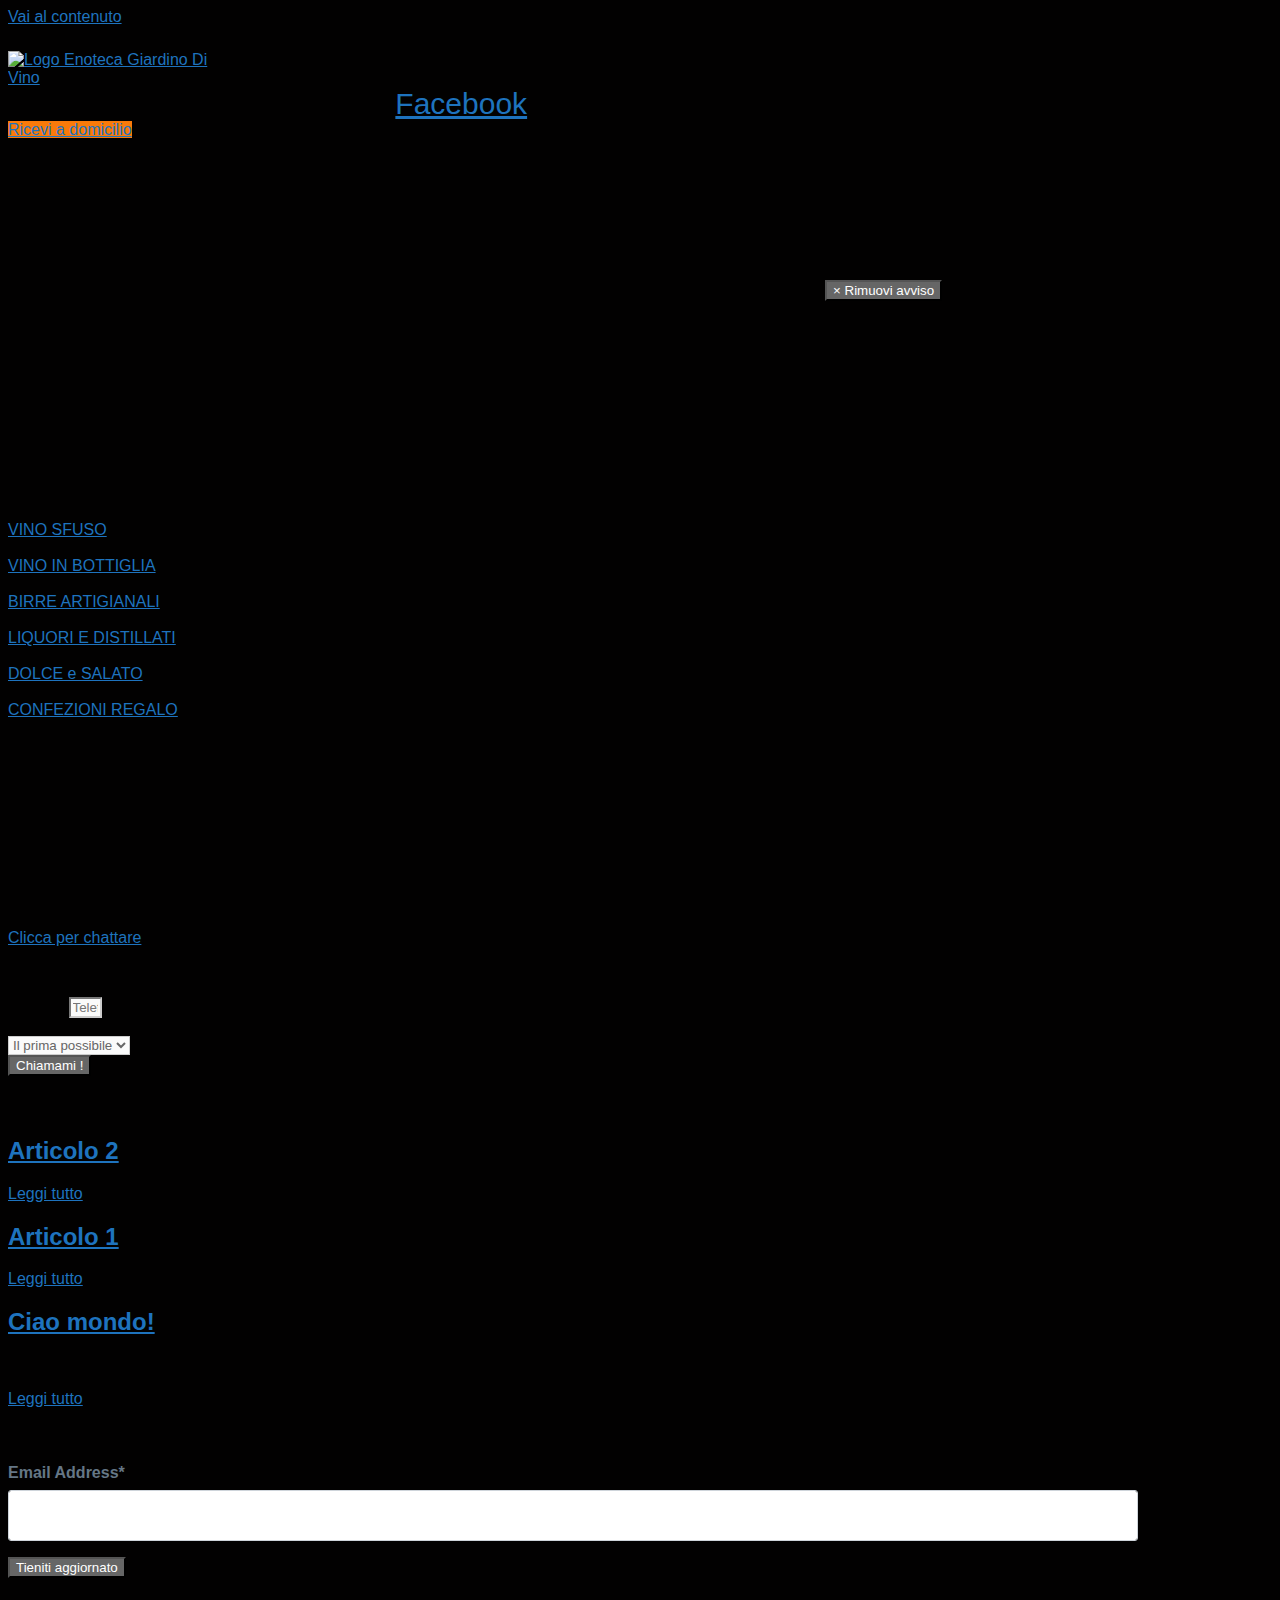
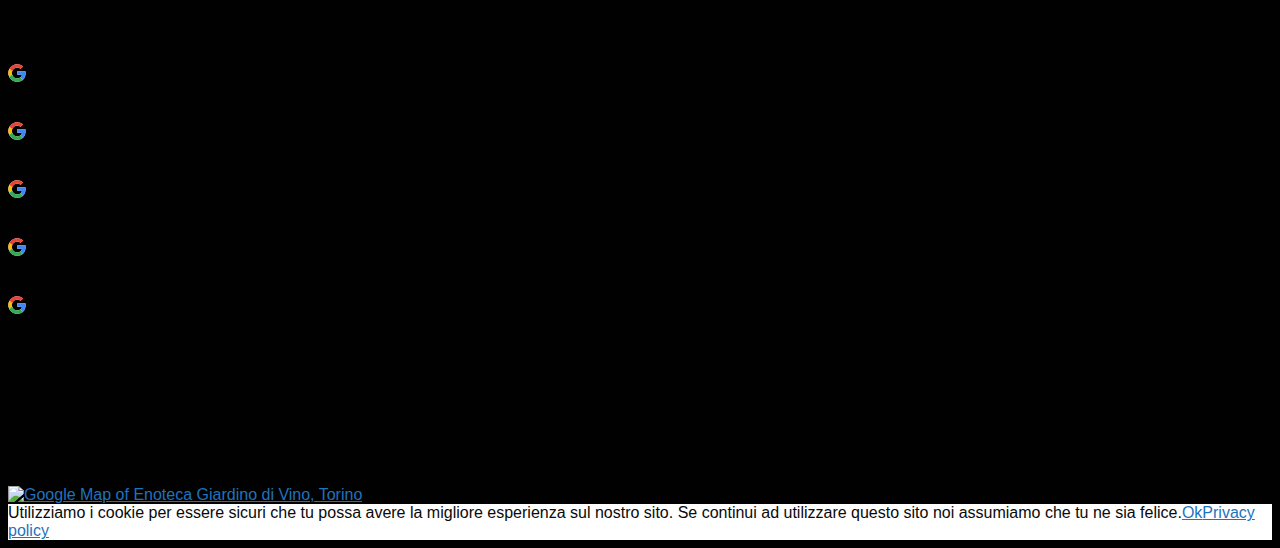
==== index.html @ 038f494e "enoteca_test" ====
<!DOCTYPE html>
<html lang="it-IT"><head><meta charset="UTF-8"><title>Enoteca Giardino di Vino – Un nuovo sito targato WordPress</title><link rel="preload" as="font" href="/wp-content/plugins/elementor/assets/lib/font-awesome/webfonts/fa-solid-900.woff2" data-wpacu-preload-font="1" crossorigin><link rel="preload" as="font" href="/wp-content/plugins/elementor/assets/lib/font-awesome/webfonts/fa-brands-400.woff2" data-wpacu-preload-font="1" crossorigin><link rel="preload" as="font" href="/wp-content/plugins/cookie-notice/css/front.min.css?ver=5.4" data-wpacu-preload-font="1" crossorigin><style type="text/css" data-wpacu-inline-css-file="1">
/*! /wp-content/plugins/mailbluster4wp/public/css/mailbluster4wp-public.css */.mb4wp-row{display:flex;flex-wrap:wrap}.mb4wp-form-group{margin-bottom:16px}.mb4wp-label{font-size:16px;color:#657786;font-family:inherit;font-weight:600;margin-bottom:8px;display:flex}input[type="text"].mb4wp-form-control,input[type="email"].mb4wp-form-control,.mb4wp-form-control{display:block;width:100%;font-weight:400;color:#495057;padding:14px;background-clip:padding-box;border:1px solid #ced4da;font-size:14px;line-height:1.5;box-shadow:none;border-radius:3px;background-color:#fff;transition:all .2s ease-in-out}input[type="text"].mb4wp-form-control:focus,input[type="email"].mb4wp-form-control:focus{outline:unset}.mb4wp-form-control:not(select){height:auto}input.mb4wp-subscribe{padding:10px 30px!important}.alert-success{color:#155724;background-color:#d4edda;border-color:#c3e6cb}.alert{position:relative;padding:25px 50px;margin-bottom:16px;border:1px solid transparent;border-radius:4px}.alert-warning{color:#856404;background-color:#fff3cd;border-color:#ffeeba}.alert-danger{color:#721c24;background-color:#f8d7da;border-color:#f5c6cb}
</style><link rel="stylesheet" id="eael-front-end-css" href="http://OFFLINEZIP.wpsho/wp-content/uploads/essential-addons-elementor/2c64c1058af09ac470f620a29a1e5918.min.css" type="text/css" media="all"><link rel="stylesheet" id="generate-style-css" href="http://OFFLINEZIP.wpsho/wp-content/themes/generatepress/css/all.min.css" type="text/css" media="all"><style id="generate-style-inline-css" type="text/css">.site-header{display:none}#site-navigation,.navigation-clone,#mobile-header{display:none!important}.generate-page-header,.page-header-image,.page-header-image-single{display:none}.entry-header{display:none}.page-content,.entry-content,.entry-summary{margin-top:0}body{background-color:#efefef;color:#3a3a3a}a,a:visited{color:#1e73be}a:hover,a:focus,a:active{color:#000}body .grid-container{max-width:1100px}.wp-block-group__inner-container{max-width:1100px;margin-left:auto;margin-right:auto}.site-header .header-image{width:30px}body,button,input,select,textarea{font-family:"Open Sans",sans-serif}.entry-content>[class*="wp-block-"]:not(:last-child){margin-bottom:1.5em}.main-navigation .main-nav ul ul li a{font-size:14px}@media (max-width:768px){.main-title{font-size:30px}h1{font-size:30px}h2{font-size:25px}}.top-bar{background-color:#636363;color:#fff}.top-bar a,.top-bar a:visited{color:#fff}.top-bar a:hover{color:#303030}.site-header{background-color:#fff;color:#3a3a3a}.site-header a,.site-header a:visited{color:#3a3a3a}.main-title a,.main-title a:hover,.main-title a:visited{color:#222}.site-description{color:#757575}.main-navigation,.main-navigation ul ul{background-color:#222}.main-navigation .main-nav ul li a,.menu-toggle{color:#fff}.main-navigation .main-nav ul li:hover>a,.main-navigation .main-nav ul li:focus>a,.main-navigation .main-nav ul li.sfHover>a{color:#fff;background-color:#3f3f3f}button.menu-toggle:hover,button.menu-toggle:focus,.main-navigation .mobile-bar-items a,.main-navigation .mobile-bar-items a:hover,.main-navigation .mobile-bar-items a:focus{color:#fff}.main-navigation .main-nav ul li[class*="current-menu-"]>a{color:#fff;background-color:#3f3f3f}.main-navigation .main-nav ul li[class*="current-menu-"]>a:hover,.main-navigation .main-nav ul li[class*="current-menu-"].sfHover>a{color:#fff;background-color:#3f3f3f}.navigation-search input[type="search"],.navigation-search input[type="search"]:active,.navigation-search input[type="search"]:focus,.main-navigation .main-nav ul li.search-item.active>a{color:#fff;background-color:#3f3f3f}.main-navigation ul ul{background-color:#3f3f3f}.main-navigation .main-nav ul ul li a{color:#fff}.main-navigation .main-nav ul ul li:hover>a,.main-navigation .main-nav ul ul li:focus>a,.main-navigation .main-nav ul ul li.sfHover>a{color:#fff;background-color:#4f4f4f}.main-navigation .main-nav ul ul li[class*="current-menu-"]>a{color:#fff;background-color:#4f4f4f}.main-navigation .main-nav ul ul li[class*="current-menu-"]>a:hover,.main-navigation .main-nav ul ul li[class*="current-menu-"].sfHover>a{color:#fff;background-color:#4f4f4f}.separate-containers .inside-article,.separate-containers .comments-area,.separate-containers .page-header,.one-container .container,.separate-containers .paging-navigation,.inside-page-header{background-color:#fff}.entry-meta{color:#595959}.entry-meta a,.entry-meta a:visited{color:#595959}.entry-meta a:hover{color:#1e73be}.sidebar .widget{background-color:#fff}.sidebar .widget .widget-title{color:#000}.footer-widgets{background-color:#fff}.footer-widgets .widget-title{color:#000}.site-info{color:#fff;background-color:#222}.site-info a,.site-info a:visited{color:#fff}.site-info a:hover{color:#606060}.footer-bar .widget_nav_menu .current-menu-item a{color:#606060}input[type="text"],input[type="email"],input[type="url"],input[type="password"],input[type="search"],input[type="tel"],input[type="number"],textarea,select{color:#666;background-color:#fafafa;border-color:#ccc}input[type="text"]:focus,input[type="email"]:focus,input[type="url"]:focus,input[type="password"]:focus,input[type="search"]:focus,input[type="tel"]:focus,input[type="number"]:focus,textarea:focus,select:focus{color:#666;background-color:#fff;border-color:#bfbfbf}button,html input[type="button"],input[type="reset"],input[type="submit"],a.button,a.button:visited,a.wp-block-button__link:not(.has-background){color:#fff;background-color:#666}button:hover,html input[type="button"]:hover,input[type="reset"]:hover,input[type="submit"]:hover,a.button:hover,button:focus,html input[type="button"]:focus,input[type="reset"]:focus,input[type="submit"]:focus,a.button:focus,a.wp-block-button__link:not(.has-background):active,a.wp-block-button__link:not(.has-background):focus,a.wp-block-button__link:not(.has-background):hover{color:#fff;background-color:#3f3f3f}.generate-back-to-top,.generate-back-to-top:visited{background-color:rgba(0,0,0,.4);color:#fff}.generate-back-to-top:hover,.generate-back-to-top:focus{background-color:rgba(0,0,0,.6);color:#fff}.entry-content .alignwide,body:not(.no-sidebar) .entry-content .alignfull{margin-left:-40px;width:calc(100% + 80px);max-width:calc(100% + 80px)}.rtl .menu-item-has-children .dropdown-menu-toggle{padding-left:20px}.rtl .main-navigation .main-nav ul li.menu-item-has-children>a{padding-right:20px}@media (max-width:768px){.separate-containers .inside-article,.separate-containers .comments-area,.separate-containers .page-header,.separate-containers .paging-navigation,.one-container .site-content,.inside-page-header,.wp-block-group__inner-container{padding:30px}.entry-content .alignwide,body:not(.no-sidebar) .entry-content .alignfull{margin-left:-30px;width:calc(100% + 60px);max-width:calc(100% + 60px)}}.one-container .sidebar .widget{padding:0}.page .entry-content{margin-top:0}@media (max-width:768px){.main-navigation .menu-toggle,.main-navigation .mobile-bar-items,.sidebar-nav-mobile:not(#sticky-placeholder){display:block}.main-navigation ul,.gen-sidebar-nav{display:none}[class*="nav-float-"] .site-header .inside-header>*{float:none;clear:both}}@font-face{font-family:"GeneratePress";src:url(http://OFFLINEZIP.wpsho/wp-content/themes/generatepress/fonts/generatepress.eot);src:url("http://OFFLINEZIP.wpsho/wp-content/themes/generatepress/fonts/generatepress.eot#iefix") format("embedded-opentype"),url(http://OFFLINEZIP.wpsho/wp-content/themes/generatepress/fonts/generatepress.woff2) format("woff2"),url(http://OFFLINEZIP.wpsho/wp-content/themes/generatepress/fonts/generatepress.woff) format("woff"),url(http://OFFLINEZIP.wpsho/wp-content/themes/generatepress/fonts/generatepress.ttf) format("truetype"),url("http://OFFLINEZIP.wpsho/wp-content/themes/generatepress/fonts/generatepress.svg#GeneratePress") format("svg");font-weight:400;font-style:normal; font-display:swap;}</style><link rel="stylesheet" id="elementor-icons-css" href="http://OFFLINEZIP.wpsho/wp-content/cache/asset-cleanup/css/item/elementor-icons-v5.6.2-a42d49b3eb000745d64a54968143ccd046609406.css" type="text/css" media="all"><link rel="stylesheet" id="elementor-animations-css" href="http://OFFLINEZIP.wpsho/wp-content/plugins/elementor/assets/lib/animations/animations.min.css" type="text/css" media="all"><link rel="stylesheet" id="elementor-frontend-css" href="http://OFFLINEZIP.wpsho/wp-content/plugins/elementor/assets/css/frontend.min.css" type="text/css" media="all"><link rel="stylesheet" id="elementor-pro-css" href="http://OFFLINEZIP.wpsho/wp-content/plugins/elementor-pro/assets/css/frontend.min.css" type="text/css" media="all"><link rel="stylesheet" id="uael-frontend-css" href="http://OFFLINEZIP.wpsho/wp-content/plugins/ultimate-elementor/assets/min-css/uael-frontend.min.css" type="text/css" media="all"><link rel="stylesheet" id="font-awesome-5-all-css" href="http://OFFLINEZIP.wpsho/wp-content/plugins/elementor/assets/lib/font-awesome/css/all.min.css" type="text/css" media="all"><link rel="stylesheet" id="font-awesome-4-shim-css" href="http://OFFLINEZIP.wpsho/wp-content/plugins/elementor/assets/lib/font-awesome/css/v4-shims.min.css" type="text/css" media="all"><link rel="stylesheet" id="elementor-global-css" href="http://OFFLINEZIP.wpsho/wp-content/uploads/elementor/css/global.css" type="text/css" media="all"><style type="text/css" data-wpacu-inline-css-file="1">
body.elementor-kit-12{background-color:#020101;color:rgba(255, 255, 255, 0);}body.elementor-kit-12 h1{color:rgba(255, 255, 255, 0);}
</style><link rel="stylesheet" id="elementor-post-27-css" href="http://OFFLINEZIP.wpsho/wp-content/uploads/elementor/css/post-27.css" type="text/css" media="all"><style type="text/css" data-wpacu-inline-css-file="1">
.elementor-13 .elementor-element.elementor-element-b996fa8:not(.elementor-motion-effects-element-type-background), .elementor-13 .elementor-element.elementor-element-b996fa8 > .elementor-motion-effects-container > .elementor-motion-effects-layer{background-color:rgba(255, 255, 255, 0);}.elementor-13 .elementor-element.elementor-element-b996fa8{transition:background 0.3s, border 0.3s, border-radius 0.3s, box-shadow 0.3s;margin-top:2%;margin-bottom:0%;padding:0% 0% 0% 0%;z-index:10;}.elementor-13 .elementor-element.elementor-element-b996fa8 > .elementor-background-overlay{transition:background 0.3s, border-radius 0.3s, opacity 0.3s;}.elementor-13 .elementor-element.elementor-element-60c37d6 > .elementor-widget-container{margin:0px 0px 0px 0px;}.elementor-13 .elementor-element.elementor-element-d3b2287{text-align:right;}.elementor-13 .elementor-element.elementor-element-d3b2287 .elementor-social-icon{font-size:30px;}.elementor-13 .elementor-element.elementor-element-c2d82e3 .elementor-button{background-color:#F97A0A;}@media(min-width:768px){.elementor-13 .elementor-element.elementor-element-fdcabd5{width:15.97%;}.elementor-13 .elementor-element.elementor-element-351e4ae{width:17.961%;}.elementor-13 .elementor-element.elementor-element-8ee1528{width:41.069%;}}@media(max-width:1024px){.elementor-13 .elementor-element.elementor-element-b996fa8{margin-top:0%;margin-bottom:0%;padding:0px 0px 0px 0px;}}
</style><style type="text/css" data-wpacu-inline-css-file="1">
.elementor-365 .elementor-element.elementor-element-62919eb{--divider-border-style:solid;--divider-border-color:#FFFFFF;--divider-border-width:2px;}.elementor-365 .elementor-element.elementor-element-62919eb .elementor-divider-separator{width:100%;}.elementor-365 .elementor-element.elementor-element-62919eb .elementor-divider{padding-top:15px;padding-bottom:15px;}.elementor-365 .elementor-element.elementor-element-4d5a490 .elementor-text-editor{text-align:left;}@media(min-width:768px){.elementor-365 .elementor-element.elementor-element-7a0c31b{width:13.421%;}.elementor-365 .elementor-element.elementor-element-d0ed720{width:39.196%;}.elementor-365 .elementor-element.elementor-element-cf1c6ac{width:47.222%;}}
</style><link rel="stylesheet" id="elementor-icons-shared-0-css" href="http://OFFLINEZIP.wpsho/wp-content/plugins/elementor/assets/lib/font-awesome/css/fontawesome.min.css" type="text/css" media="all"><style type="text/css" data-wpacu-inline-css-file="1">
/*!
 * Font Awesome Free 5.12.0 by @fontawesome - https://fontawesome.com
 * License - https://fontawesome.com/license/free (Icons: CC BY 4.0, Fonts: SIL OFL 1.1, Code: MIT License)
 */
@font-face{font-family:"Font Awesome 5 Free";font-style:normal;font-weight:900;font-display:auto;src:url(/wp-content/plugins/elementor/assets/lib/font-awesome/css/../webfonts/fa-solid-900.eot);src:url(/wp-content/plugins/elementor/assets/lib/font-awesome/css/../webfonts/fa-solid-900.eot?#iefix) format("embedded-opentype"),url(/wp-content/plugins/elementor/assets/lib/font-awesome/css/../webfonts/fa-solid-900.woff2) format("woff2"),url(/wp-content/plugins/elementor/assets/lib/font-awesome/css/../webfonts/fa-solid-900.woff) format("woff"),url(/wp-content/plugins/elementor/assets/lib/font-awesome/css/../webfonts/fa-solid-900.ttf) format("truetype"),url(/wp-content/plugins/elementor/assets/lib/font-awesome/css/../webfonts/fa-solid-900.svg#fontawesome) format("svg")}.fa,.fas{font-family:"Font Awesome 5 Free";font-weight:900}
</style><style type="text/css" data-wpacu-inline-css-file="1">
/*!
 * Font Awesome Free 5.12.0 by @fontawesome - https://fontawesome.com
 * License - https://fontawesome.com/license/free (Icons: CC BY 4.0, Fonts: SIL OFL 1.1, Code: MIT License)
 */
@font-face{font-family:"Font Awesome 5 Brands";font-style:normal;font-weight:normal;font-display:auto;src:url(/wp-content/plugins/elementor/assets/lib/font-awesome/css/../webfonts/fa-brands-400.eot);src:url(/wp-content/plugins/elementor/assets/lib/font-awesome/css/../webfonts/fa-brands-400.eot?#iefix) format("embedded-opentype"),url(/wp-content/plugins/elementor/assets/lib/font-awesome/css/../webfonts/fa-brands-400.woff2) format("woff2"),url(/wp-content/plugins/elementor/assets/lib/font-awesome/css/../webfonts/fa-brands-400.woff) format("woff"),url(/wp-content/plugins/elementor/assets/lib/font-awesome/css/../webfonts/fa-brands-400.ttf) format("truetype"),url(/wp-content/plugins/elementor/assets/lib/font-awesome/css/../webfonts/fa-brands-400.svg#fontawesome) format("svg")}.fab{font-family:"Font Awesome 5 Brands"}
</style><meta name="viewport" content="width=device-width, initial-scale=1"><link rel="icon" href="http://OFFLINEZIP.wpsho/wp-content/uploads/2020/04/cropped-img1-32x32.png" sizes="32x32"><link rel="icon" href="http://OFFLINEZIP.wpsho/wp-content/uploads/2020/04/cropped-img1-192x192.png" sizes="192x192"><link rel="apple-touch-icon" href="http://OFFLINEZIP.wpsho/wp-content/uploads/2020/04/cropped-img1-180x180.png"><meta name="msapplication-TileImage" content="http://OFFLINEZIP.wpsho/wp-content/uploads/2020/04/cropped-img1-270x270.png"></head><body class="home page-template page-template-elementor_header_footer page page-id-27 wp-custom-logo wp-embed-responsive multiple-domain-enoteca-torino-it cookies-not-set no-sidebar nav-below-header fluid-header separate-containers active-footer-widgets-3 header-aligned-left dropdown-hover elementor-default elementor-template-full-width elementor-kit-12 elementor-page elementor-page-27 full-width-content" itemtype="https://schema.org/WebPage" itemscope>
<script type="text/javascript">
/* <![CDATA[ */
var uael_script = {"post_loader":"http:\/\/OFFLINEZIP.wpshowp-content\/plugins\/ultimate-elementor\/assets\/img\/post-loader.gif","url":"http:\/\/OFFLINEZIP.wpshowp-admin\/admin-ajax.php","search_str":"Search:","table_not_found_str":"No matching records found","table_length_string":"Show _MENU_ Entries","uael_particles_url":"http:\/\/OFFLINEZIP.wpshowp-content\/plugins\/ultimate-elementor\/assets\/min-js\/uael-particles.min.js","particles_url":"http:\/\/OFFLINEZIP.wpshowp-content\/plugins\/ultimate-elementor\/assets\/lib\/particles\/particles.min.js"};
var uael = {"ajax_url":"http:\/\/OFFLINEZIP.wpshowp-admin\/admin-ajax.php"};
var uaelRegistration = {"invalid_mail":"Enter valid Email!","pass_unmatch":"The specified password do not match!","required":"This Field is required!","form_nonce":"af6b1c30af","incorrect_password":"Error: The Password you have entered is incorrect.","invalid_username":"Unknown username. Check again or try your email address.","invalid_email":"Unknown email address. Check again or try your username."};
/* ]]> */
</script><script type="text/javascript" src="http://OFFLINEZIP.wpsho/wp-includes/js/jquery/jquery.js"></script><script type="text/javascript">
/* <![CDATA[ */
var mb4wpAjaxForm = {"ajax_url":"http:\/\/OFFLINEZIP.wpshowp-admin\/admin-ajax.php","form_nonce":"02d88d5299"};
/* ]]> */
</script><script type="text/javascript" src="http://OFFLINEZIP.wpsho/wp-content/cache/asset-cleanup/js/item/mailbluster4wp-public-v1.1.0-7d931d3d66a80062dc77849b82697435742c1fab.js"></script><script type="text/javascript" src="http://OFFLINEZIP.wpsho/wp-content/plugins/elementor/assets/lib/font-awesome/js/v4-shims.min.js"></script><a class="screen-reader-text skip-link" href="#content" title="Vai al contenuto">Vai al contenuto</a>		<header data-elementor-type="header" data-elementor-id="13" class="elementor elementor-13 elementor-location-header" data-elementor-settings="[]"><div class="elementor-inner">
			<div class="elementor-section-wrap">
						<header class="elementor-element elementor-element-b996fa8 elementor-section-full_width elementor-section-height-default elementor-section-height-default elementor-section elementor-top-section" data-id="b996fa8" data-element_type="section" data-settings='{"background_background":"classic"}'><div class="elementor-container elementor-column-gap-default">
				<div class="elementor-row">
				<div class="elementor-element elementor-element-fdcabd5 elementor-column elementor-col-25 elementor-top-column" data-id="fdcabd5" data-element_type="column">
			<div class="elementor-column-wrap">
					<div class="elementor-widget-wrap">
						</div>
			</div>
		</div>
				<div class="elementor-element elementor-element-351e4ae elementor-column elementor-col-25 elementor-top-column" data-id="351e4ae" data-element_type="column">
			<div class="elementor-column-wrap  elementor-element-populated">
					<div class="elementor-widget-wrap">
				<div class="elementor-element elementor-element-60c37d6 elementor-widget elementor-widget-theme-site-logo elementor-widget-image" data-id="60c37d6" data-element_type="widget" data-widget_type="theme-site-logo.default">
				<div class="elementor-widget-container">
					<div class="elementor-image">
											<a href="http://OFFLINEZIP.wpsho">
							<img width="300" height="153" src="http://OFFLINEZIP.wpsho/wp-content/uploads/2020/04/output-onlinepngtools-1-300x153.png" class="attachment-medium size-medium" alt="Logo Enoteca Giardino Di Vino" srcset="https://PLACEHOLDER.wpsho/wp-content/uploads/2020/04/output-onlinepngtools-1-300x153.png 300w,https://PLACEHOLDER.wpsho/wp-content/uploads/2020/04/output-onlinepngtools-1.png 472w" sizes="(max-width: 300px) 100vw, 300px"></a>
											</div>
				</div>
				</div>
						</div>
			</div>
		</div>
				<div class="elementor-element elementor-element-8ee1528 elementor-column elementor-col-25 elementor-top-column" data-id="8ee1528" data-element_type="column">
			<div class="elementor-column-wrap  elementor-element-populated">
					<div class="elementor-widget-wrap">
				<div class="elementor-element elementor-element-d3b2287 elementor-hidden-phone elementor-shape-rounded elementor-widget elementor-widget-social-icons" data-id="d3b2287" data-element_type="widget" data-widget_type="social-icons.default">
				<div class="elementor-widget-container">
					<div class="elementor-social-icons-wrapper">
							<a class="elementor-icon elementor-social-icon elementor-social-icon-facebook elementor-repeater-item-de19c85" href="https://www.facebook.com/giardinodivino" target="_blank">
					<span class="elementor-screen-only">Facebook</span>
					<i class="fab fa-facebook"></i>				</a>
					</div>
				</div>
				</div>
						</div>
			</div>
		</div>
				<div class="elementor-element elementor-element-2f816d2 elementor-column elementor-col-25 elementor-top-column" data-id="2f816d2" data-element_type="column">
			<div class="elementor-column-wrap  elementor-element-populated">
					<div class="elementor-widget-wrap">
				<div class="elementor-element elementor-element-c2d82e3 elementor-align-left elementor-mobile-align-center elementor-widget elementor-widget-button" data-id="c2d82e3" data-element_type="widget" data-widget_type="button.default">
				<div class="elementor-widget-container">
					<div class="elementor-button-wrapper">
			<a href="#prenota" class="elementor-button-link elementor-button elementor-size-lg" role="button">
						<span class="elementor-button-content-wrapper">
						<span class="elementor-button-text">Ricevi a domicilio</span>
		</span>
					</a>
		</div>
				</div>
				</div>
						</div>
			</div>
		</div>
						</div>
			</div>
		</header></div>
		</div>
		</header><div id="page" class="hfeed site grid-container container grid-parent">
				<div id="content" class="site-content">
					<div data-elementor-type="wp-page" data-elementor-id="27" class="elementor elementor-27" data-elementor-settings="[]">
			<div class="elementor-inner">
				<div class="elementor-section-wrap">
							<section class="elementor-element elementor-element-400ee65 elementor-section-full_width elementor-section-height-default elementor-section-height-default elementor-section elementor-top-section" data-id="400ee65" data-element_type="section" data-settings='{"background_background":"classic"}'><div class="elementor-background-overlay"></div>
							<div class="elementor-container elementor-column-gap-default">
				<div class="elementor-row">
				<div class="elementor-element elementor-element-c0d4330 elementor-column elementor-col-100 elementor-top-column" data-id="c0d4330" data-element_type="column">
			<div class="elementor-column-wrap  elementor-element-populated">
					<div class="elementor-widget-wrap">
				<div class="elementor-element elementor-element-760a508 elementor-widget elementor-widget-spacer" data-id="760a508" data-element_type="widget" data-widget_type="spacer.default">
				<div class="elementor-widget-container">
					<div class="elementor-spacer">
			<div class="elementor-spacer-inner"></div>
		</div>
				</div>
				</div>
						</div>
			</div>
		</div>
						</div>
			</div>
		</section><div class="elementor-element elementor-element-ff58459 elementor-section-boxed elementor-section-height-default elementor-section-height-default elementor-section elementor-top-section" data-id="ff58459" data-element_type="section">
						<div class="elementor-container elementor-column-gap-default">
				<div class="elementor-row">
				<div class="elementor-element elementor-element-24ae65a elementor-column elementor-col-100 elementor-top-column" data-id="24ae65a" data-element_type="column">
			<div class="elementor-column-wrap  elementor-element-populated">
					<div class="elementor-widget-wrap">
				<section class="elementor-element elementor-element-3c27bcf elementor-section-boxed elementor-section-height-default elementor-section-height-default elementor-section elementor-inner-section" data-id="3c27bcf" data-element_type="section" data-settings='{"background_background":"classic"}'><div class="elementor-container elementor-column-gap-default">
				<div class="elementor-row">
				<div class="elementor-element elementor-element-80ea600 elementor-column elementor-col-33 elementor-inner-column" data-id="80ea600" data-element_type="column">
			<div class="elementor-column-wrap  elementor-element-populated">
					<div class="elementor-widget-wrap">
				<div class="elementor-element elementor-element-55d0a4a elementor-view-default elementor-position-top elementor-vertical-align-top elementor-widget elementor-widget-icon-box" data-id="55d0a4a" data-element_type="widget" data-widget_type="icon-box.default">
				<div class="elementor-widget-container">
					<div class="elementor-icon-box-wrapper">
						<div class="elementor-icon-box-icon">
				<span class="elementor-icon elementor-animation-">
				<i aria-hidden="true" class="fas fa-wine-glass"></i>				</span>
			</div>
						<div class="elementor-icon-box-content">
				<h3 class="elementor-icon-box-title">
					<span>Ampia scelta</span>
				</h3>
							</div>
		</div>
				</div>
				</div>
						</div>
			</div>
		</div>
				<div class="elementor-element elementor-element-cd61385 elementor-column elementor-col-33 elementor-inner-column" data-id="cd61385" data-element_type="column">
			<div class="elementor-column-wrap  elementor-element-populated">
					<div class="elementor-widget-wrap">
				<div class="elementor-element elementor-element-a3413da elementor-view-default elementor-position-top elementor-vertical-align-top elementor-widget elementor-widget-icon-box" data-id="a3413da" data-element_type="widget" data-widget_type="icon-box.default">
				<div class="elementor-widget-container">
					<div class="elementor-icon-box-wrapper">
						<div class="elementor-icon-box-icon">
				<span class="elementor-icon elementor-animation-">
				<i aria-hidden="true" class="fas fa-user-graduate"></i>				</span>
			</div>
						<div class="elementor-icon-box-content">
				<h3 class="elementor-icon-box-title">
					<span>Sommelier 
</span>
				</h3>
							</div>
		</div>
				</div>
				</div>
						</div>
			</div>
		</div>
				<div class="elementor-element elementor-element-684ef50 elementor-column elementor-col-33 elementor-inner-column" data-id="684ef50" data-element_type="column">
			<div class="elementor-column-wrap  elementor-element-populated">
					<div class="elementor-widget-wrap">
				<div class="elementor-element elementor-element-76d3ac0 elementor-view-default elementor-position-top elementor-vertical-align-top elementor-widget elementor-widget-icon-box" data-id="76d3ac0" data-element_type="widget" data-widget_type="icon-box.default">
				<div class="elementor-widget-container">
					<div class="elementor-icon-box-wrapper">
						<div class="elementor-icon-box-icon">
				<span class="elementor-icon elementor-animation-">
				<i aria-hidden="true" class="fas fa-truck"></i>				</span>
			</div>
						<div class="elementor-icon-box-content">
				<h3 class="elementor-icon-box-title">
					<span>Spedizioni a Torino</span>
				</h3>
							</div>
		</div>
				</div>
				</div>
						</div>
			</div>
		</div>
						</div>
			</div>
		</section></div>
			</div>
		</div>
						</div>
			</div>
		</div>
				<section class="elementor-element elementor-element-cb75f86 elementor-section-boxed elementor-section-height-default elementor-section-height-default elementor-section elementor-top-section" data-id="cb75f86" data-element_type="section" id="chiSiamo"><div class="elementor-container elementor-column-gap-default">
				<div class="elementor-row">
				<div class="elementor-element elementor-element-ec22f87 elementor-column elementor-col-100 elementor-top-column" data-id="ec22f87" data-element_type="column">
			<div class="elementor-column-wrap  elementor-element-populated">
					<div class="elementor-widget-wrap">
				<div class="elementor-element elementor-element-39cc0a7 elementor-widget elementor-widget-alert" data-id="39cc0a7" data-element_type="widget" data-widget_type="alert.default">
				<div class="elementor-widget-container">
					<div class="elementor-alert elementor-alert-danger" role="alert">
			<span class="elementor-alert-title">Emergenza COVID - Siamo APERTI</span>
							<span class="elementor-alert-description">Il negozio rimane aperto secondo il normale orario anche a seguito del DPCM</span>
										<button type="button" class="elementor-alert-dismiss">
					<span aria-hidden="true">×</span>
					<span class="elementor-screen-only">Rimuovi avviso</span>
				</button>
					</div>
				</div>
				</div>
				<div class="elementor-element elementor-element-ba2894a elementor-widget elementor-widget-heading" data-id="ba2894a" data-element_type="widget" data-widget_type="heading.default">
				<div class="elementor-widget-container">
			<h2 class="elementor-heading-title elementor-size-default">CHI SIAMO</h2>		</div>
				</div>
				<div class="elementor-element elementor-element-c4ed81b elementor-widget-divider--separator-type-pattern elementor-widget elementor-widget-divider" data-id="c4ed81b" data-element_type="widget" data-widget_type="divider.default">
				<div class="elementor-widget-container">
					<div class="elementor-divider" style="--divider-pattern-url: url("data:image/svg+xml,%3Csvg xmlns='http://www.w3.org/2000/svg' preserveAspectRatio='none' overflow='visible' height='100%' viewBox='0 0 24 24' fill='%23FFFFFF' stroke='none'%3E%3Cpath d='M12.7,2.3c-0.4-0.4-1.1-0.4-1.5,0l-8,9.1c-0.3,0.4-0.3,0.9,0,1.2l8,9.1c0.4,0.4,1.1,0.4,1.5,0l8-9.1c0.3-0.4,0.3-0.9,0-1.2L12.7,2.3z'/%3E%3C/svg%3E");">
			<span class="elementor-divider-separator">
						</span>
		</div>
				</div>
				</div>
				<div class="elementor-element elementor-element-72bb973 elementor-widget elementor-widget-text-editor" data-id="72bb973" data-element_type="widget" data-widget_type="text-editor.default">
				<div class="elementor-widget-container">
					<div class="elementor-text-editor elementor-clearfix"><p><strong>Benvenuti</strong>. La nostra Enoteca nasce nel 2004 dall’entusiasmo e la passione per il mondo affascinante del “vino”. Siamo una delle poche enoteche rimaste a Torino a vendere vino sfuso D.O.C. certificato di qualità, proveniente da piccoli produttori piemontesi. Da noi potrete trovare un’ampia scelta di vini nazionali ed esteri, birre artigianali, grappe, liquori e distillati di pregio, oltre un vasto assortimento di prodotti tipici di pasticceria regionale. Veniteci a trovare, vi potremo consigliare il vino migliore per una cena tra amici, o il regalo giusto per un evento speciale in confezione esclusiva.</p></div>
				</div>
				</div>
						</div>
			</div>
		</div>
						</div>
			</div>
		</section><section class="elementor-element elementor-element-8cd312f elementor-section-full_width elementor-section-height-default elementor-section-height-default elementor-section elementor-top-section" data-id="8cd312f" data-element_type="section" data-settings='{"background_background":"classic"}'><div class="elementor-container elementor-column-gap-default">
				<div class="elementor-row">
				<div class="elementor-element elementor-element-bb289bc elementor-column elementor-col-100 elementor-top-column" data-id="bb289bc" data-element_type="column">
			<div class="elementor-column-wrap  elementor-element-populated">
					<div class="elementor-widget-wrap">
				<div class="elementor-element elementor-element-3a7f625 elementor-widget elementor-widget-spacer" data-id="3a7f625" data-element_type="widget" data-widget_type="spacer.default">
				<div class="elementor-widget-container">
					<div class="elementor-spacer">
			<div class="elementor-spacer-inner"></div>
		</div>
				</div>
				</div>
						</div>
			</div>
		</div>
						</div>
			</div>
		</section><script>(function($){"use strict";var target=$('.elementor-element-8cd312f');var EaelParallaxElement={init:function(){elementorFrontend.hooks.addAction('frontend/element_ready/global',EaelParallaxElement.initWidget)},responsiveParallax:function(){var android=0,ios=0;switch(!0||1){case android&&ios:return/iPad|iPhone|iPod|Android/;break;case android&&!ios:return/Android/;break;case!android&&ios:return/iPad|iPhone|iPod/;break;case(!android&&!ios):return null}},initWidget:function($scope){target.jarallax({type:'opacity',speed:1.2,keepImg:!0,disableParallax:EaelParallaxElement.responsiveParallax(),})}};$(window).on('elementor/frontend/init',EaelParallaxElement.init)}(jQuery))</script><section class="elementor-element elementor-element-6048744 elementor-section-boxed elementor-section-height-default elementor-section-height-default elementor-section elementor-top-section" data-id="6048744" data-element_type="section" id="iNostriProdotti"><div class="elementor-container elementor-column-gap-default">
				<div class="elementor-row">
				<div class="elementor-element elementor-element-9e791a5 elementor-column elementor-col-50 elementor-top-column" data-id="9e791a5" data-element_type="column">
			<div class="elementor-column-wrap  elementor-element-populated">
					<div class="elementor-widget-wrap">
				<div class="elementor-element elementor-element-3a0cd35 elementor-headline--style-highlight elementor-widget elementor-widget-animated-headline" data-id="3a0cd35" data-element_type="widget" data-settings='{"marker":"underline","highlighted_text":"prodotti","headline_style":"highlight"}' data-widget_type="animated-headline.default">
				<div class="elementor-widget-container">
					<h1 class="elementor-headline">
							<span class="elementor-headline-plain-text elementor-headline-text-wrapper">I nostri </span>
						<span class="elementor-headline-dynamic-wrapper elementor-headline-text-wrapper"></span>
					</h1>
				</div>
				</div>
						</div>
			</div>
		</div>
				<section class="elementor-element elementor-element-3aea038 elementor-column elementor-col-50 elementor-top-column" data-id="3aea038" data-element_type="column"><div class="elementor-column-wrap  elementor-element-populated">
					<div class="elementor-widget-wrap">
				<div class="elementor-element elementor-element-52f8b3e elementor-widget elementor-widget-accordion" data-id="52f8b3e" data-element_type="widget" data-widget_type="accordion.default">
				<div class="elementor-widget-container">
					<div class="elementor-accordion" role="tablist">
							<div class="elementor-accordion-item">
					<div id="elementor-tab-title-8701" class="elementor-tab-title" data-tab="1" role="tab" aria-controls="elementor-tab-content-8701">
													<span class="elementor-accordion-icon elementor-accordion-icon-left" aria-hidden="true">
															<span class="elementor-accordion-icon-closed"><i class="fas fa-chevron-down"></i></span>
								<span class="elementor-accordion-icon-opened"><i class="fas fa-minus"></i></span>
														</span>
												<a class="elementor-accordion-title" href="">VINO SFUSO</a>
					</div>
					<div id="elementor-tab-content-8701" class="elementor-tab-content elementor-clearfix" data-tab="1" role="tabpanel" aria-labelledby="elementor-tab-title-8701">Lorem ipsum dolor sit amet, consectetur adipiscing elit. Ut elit tellus, luctus nec ullamcorper mattis, pulvinar dapibus leo.</div>
				</div>
							<div class="elementor-accordion-item">
					<div id="elementor-tab-title-8702" class="elementor-tab-title" data-tab="2" role="tab" aria-controls="elementor-tab-content-8702">
													<span class="elementor-accordion-icon elementor-accordion-icon-left" aria-hidden="true">
															<span class="elementor-accordion-icon-closed"><i class="fas fa-chevron-down"></i></span>
								<span class="elementor-accordion-icon-opened"><i class="fas fa-minus"></i></span>
														</span>
												<a class="elementor-accordion-title" href="">VINO IN BOTTIGLIA</a>
					</div>
					<div id="elementor-tab-content-8702" class="elementor-tab-content elementor-clearfix" data-tab="2" role="tabpanel" aria-labelledby="elementor-tab-title-8702">Lorem ipsum dolor sit amet, consectetur adipiscing elit. Ut elit tellus, luctus nec ullamcorper mattis, pulvinar dapibus leo.</div>
				</div>
							<div class="elementor-accordion-item">
					<div id="elementor-tab-title-8703" class="elementor-tab-title" data-tab="3" role="tab" aria-controls="elementor-tab-content-8703">
													<span class="elementor-accordion-icon elementor-accordion-icon-left" aria-hidden="true">
															<span class="elementor-accordion-icon-closed"><i class="fas fa-chevron-down"></i></span>
								<span class="elementor-accordion-icon-opened"><i class="fas fa-minus"></i></span>
														</span>
												<a class="elementor-accordion-title" href="">BIRRE ARTIGIANALI</a>
					</div>
					<div id="elementor-tab-content-8703" class="elementor-tab-content elementor-clearfix" data-tab="3" role="tabpanel" aria-labelledby="elementor-tab-title-8703">Lorem ipsum dolor sit amet, consectetur adipiscing elit. Ut elit tellus, luctus nec ullamcorper mattis, pulvinar dapibus leo.</div>
				</div>
							<div class="elementor-accordion-item">
					<div id="elementor-tab-title-8704" class="elementor-tab-title" data-tab="4" role="tab" aria-controls="elementor-tab-content-8704">
													<span class="elementor-accordion-icon elementor-accordion-icon-left" aria-hidden="true">
															<span class="elementor-accordion-icon-closed"><i class="fas fa-chevron-down"></i></span>
								<span class="elementor-accordion-icon-opened"><i class="fas fa-minus"></i></span>
														</span>
												<a class="elementor-accordion-title" href="">LIQUORI E DISTILLATI</a>
					</div>
					<div id="elementor-tab-content-8704" class="elementor-tab-content elementor-clearfix" data-tab="4" role="tabpanel" aria-labelledby="elementor-tab-title-8704">Lorem ipsum dolor sit amet, consectetur adipiscing elit. Ut elit tellus, luctus nec ullamcorper mattis, pulvinar dapibus leo.</div>
				</div>
							<div class="elementor-accordion-item">
					<div id="elementor-tab-title-8705" class="elementor-tab-title" data-tab="5" role="tab" aria-controls="elementor-tab-content-8705">
													<span class="elementor-accordion-icon elementor-accordion-icon-left" aria-hidden="true">
															<span class="elementor-accordion-icon-closed"><i class="fas fa-chevron-down"></i></span>
								<span class="elementor-accordion-icon-opened"><i class="fas fa-minus"></i></span>
														</span>
												<a class="elementor-accordion-title" href="">DOLCE e SALATO</a>
					</div>
					<div id="elementor-tab-content-8705" class="elementor-tab-content elementor-clearfix" data-tab="5" role="tabpanel" aria-labelledby="elementor-tab-title-8705">Lorem ipsum dolor sit amet, consectetur adipiscing elit. Ut elit tellus, luctus nec ullamcorper mattis, pulvinar dapibus leo.</div>
				</div>
							<div class="elementor-accordion-item">
					<div id="elementor-tab-title-8706" class="elementor-tab-title" data-tab="6" role="tab" aria-controls="elementor-tab-content-8706">
													<span class="elementor-accordion-icon elementor-accordion-icon-left" aria-hidden="true">
															<span class="elementor-accordion-icon-closed"><i class="fas fa-chevron-down"></i></span>
								<span class="elementor-accordion-icon-opened"><i class="fas fa-minus"></i></span>
														</span>
												<a class="elementor-accordion-title" href="">CONFEZIONI REGALO</a>
					</div>
					<div id="elementor-tab-content-8706" class="elementor-tab-content elementor-clearfix" data-tab="6" role="tabpanel" aria-labelledby="elementor-tab-title-8706">Lorem ipsum dolor sit amet, consectetur adipiscing elit. Ut elit tellus, luctus nec ullamcorper mattis, pulvinar dapibus leo.</div>
				</div>
					</div>
				</div>
				</div>
						</div>
			</div>
		</section></div>
			</div>
		</section><section class="elementor-element elementor-element-cc7a902 elementor-section-full_width elementor-section-height-default elementor-section-height-default elementor-section elementor-top-section" data-id="cc7a902" data-element_type="section" data-settings='{"background_background":"classic"}'><div class="elementor-container elementor-column-gap-default">
				<div class="elementor-row">
				<div class="elementor-element elementor-element-c938a93 elementor-column elementor-col-100 elementor-top-column" data-id="c938a93" data-element_type="column">
			<div class="elementor-column-wrap  elementor-element-populated">
					<div class="elementor-widget-wrap">
				<div class="elementor-element elementor-element-a47c470 elementor-widget elementor-widget-spacer" data-id="a47c470" data-element_type="widget" data-widget_type="spacer.default">
				<div class="elementor-widget-container">
					<div class="elementor-spacer">
			<div class="elementor-spacer-inner"></div>
		</div>
				</div>
				</div>
						</div>
			</div>
		</div>
						</div>
			</div>
		</section><script>(function($){"use strict";var target=$('.elementor-element-cc7a902');var EaelParallaxElement={init:function(){elementorFrontend.hooks.addAction('frontend/element_ready/global',EaelParallaxElement.initWidget)},responsiveParallax:function(){var android=0,ios=0;switch(!0||1){case android&&ios:return/iPad|iPhone|iPod|Android/;break;case android&&!ios:return/Android/;break;case!android&&ios:return/iPad|iPhone|iPod/;break;case(!android&&!ios):return null}},initWidget:function($scope){target.jarallax({type:'scroll',speed:0.5,keepImg:!0,disableParallax:EaelParallaxElement.responsiveParallax(),})}};$(window).on('elementor/frontend/init',EaelParallaxElement.init)}(jQuery))</script><section class="elementor-element elementor-element-dce0867 elementor-section-boxed elementor-section-height-default elementor-section-height-default elementor-section elementor-top-section" data-id="dce0867" data-element_type="section" id="prenota"><div class="elementor-container elementor-column-gap-default">
				<div class="elementor-row">
				<div class="elementor-element elementor-element-a5bfbf8 elementor-column elementor-col-100 elementor-top-column" data-id="a5bfbf8" data-element_type="column">
			<div class="elementor-column-wrap  elementor-element-populated">
					<div class="elementor-widget-wrap">
				<div class="elementor-element elementor-element-215c605 elementor-section-boxed elementor-section-height-default elementor-section-height-default elementor-section elementor-inner-section" data-id="215c605" data-element_type="section">
						<div class="elementor-container elementor-column-gap-default">
				<div class="elementor-row">
				<div class="elementor-element elementor-element-abf05ce elementor-column elementor-col-50 elementor-inner-column" data-id="abf05ce" data-element_type="column">
			<div class="elementor-column-wrap  elementor-element-populated">
					<div class="elementor-widget-wrap">
				<div class="elementor-element elementor-element-ae68a62 elementor-headline--style-highlight elementor-widget elementor-widget-animated-headline" data-id="ae68a62" data-element_type="widget" data-settings='{"highlighted_text":"esperienza","headline_style":"highlight","marker":"circle"}' data-widget_type="animated-headline.default">
				<div class="elementor-widget-container">
					<h1 class="elementor-headline">
							<span class="elementor-headline-plain-text elementor-headline-text-wrapper">Affidati alla nostra </span>
						<span class="elementor-headline-dynamic-wrapper elementor-headline-text-wrapper"></span>
					</h1>
				</div>
				</div>
						</div>
			</div>
		</div>
				<div class="elementor-element elementor-element-13b6193 elementor-column elementor-col-50 elementor-inner-column" data-id="13b6193" data-element_type="column">
			<div class="elementor-column-wrap  elementor-element-populated">
					<div class="elementor-widget-wrap">
				<div class="elementor-element elementor-element-f2b91c9 elementor-headline--style-highlight elementor-widget elementor-widget-animated-headline" data-id="f2b91c9" data-element_type="widget" data-settings='{"marker":"underline","highlighted_text":"domicilio","headline_style":"highlight"}' data-widget_type="animated-headline.default">
				<div class="elementor-widget-container">
					<h1 class="elementor-headline">
							<span class="elementor-headline-plain-text elementor-headline-text-wrapper">e ricevi a </span>
						<span class="elementor-headline-dynamic-wrapper elementor-headline-text-wrapper"></span>
					</h1>
				</div>
				</div>
						</div>
			</div>
		</div>
						</div>
			</div>
		</div>
				<div class="elementor-element elementor-element-24ebb75 elementor-section-content-middle elementor-section-boxed elementor-section-height-default elementor-section-height-default elementor-section elementor-inner-section" data-id="24ebb75" data-element_type="section">
						<div class="elementor-container elementor-column-gap-default">
				<div class="elementor-row">
				<div class="elementor-element elementor-element-39a0ed6 elementor-column elementor-col-50 elementor-inner-column" data-id="39a0ed6" data-element_type="column">
			<div class="elementor-column-wrap  elementor-element-populated">
					<div class="elementor-widget-wrap">
				<div class="elementor-element elementor-element-474e9c7 elementor-cta--skin-classic elementor-animated-content elementor-bg-transform elementor-bg-transform-zoom-in elementor-widget elementor-widget-call-to-action" data-id="474e9c7" data-element_type="widget" data-widget_type="call-to-action.default">
				<div class="elementor-widget-container">
					<div class="elementor-cta">
							<div class="elementor-cta__content">
				
				
									<div class="elementor-cta__description elementor-cta__content-item elementor-content-item">
						Riteniamo che il valore di un buon consiglio per scegliere la giusta bottiglia di vino da gustare a casa o in compagnia non lo si possa ricevere su un sito web.
Per questo abbiamo deciso di consigliarvi nella scelta online o al telefono e spedire presso l'indirizzo indicato nella città di Torino ciò che verrà concordato.					</div>
				
									<div class="elementor-cta__button-wrapper elementor-cta__content-item elementor-content-item ">
					<a class="elementor-cta__button elementor-button elementor-size-sm" href="https://m.me/giardinodivino" target="_blank">
						Clicca per chattare					</a>
					</div>
							</div>
						</div>
				</div>
				</div>
						</div>
			</div>
		</div>
				<div class="elementor-element elementor-element-2cde966 elementor-column elementor-col-50 elementor-inner-column" data-id="2cde966" data-element_type="column">
			<div class="elementor-column-wrap  elementor-element-populated">
					<div class="elementor-widget-wrap">
				<div class="elementor-element elementor-element-50af901 elementor-widget elementor-widget-text-editor" data-id="50af901" data-element_type="widget" data-widget_type="text-editor.default">
				<div class="elementor-widget-container">
					<div class="elementor-text-editor elementor-clearfix"><p>Indicaci il numero di telefono e a che ora preferisci essere ricontattato per scegliere insieme il prodotto più adatto</p></div>
				</div>
				</div>
				<div class="elementor-element elementor-element-da58a28 elementor-button-align-stretch elementor-widget elementor-widget-form" data-id="da58a28" data-element_type="widget" data-widget_type="form.default">
				<div class="elementor-widget-container">
					<form class="elementor-form" method="post" name="Contatti">
			<input type="hidden" name="post_id" value="27"><input type="hidden" name="form_id" value="da58a28"><input type="hidden" name="queried_id" value="27"><div class="elementor-form-fields-wrapper elementor-labels-">
								<div class="elementor-field-type-text elementor-field-group elementor-column elementor-field-group-message elementor-col-50">
					<label for="form-field-message" class="elementor-field-label elementor-screen-only">Telefono</label><input size="1" type="text" name="form_fields[message]" id="form-field-message" class="elementor-field elementor-size-md  elementor-field-textual" placeholder="Telefono"></div>
								<div class="elementor-field-type-select elementor-field-group elementor-column elementor-field-group-field_b470ab7 elementor-col-50 elementor-field-required">
					<label for="form-field-field_b470ab7" class="elementor-field-label elementor-screen-only">Orario</label>		<div class="elementor-field elementor-select-wrapper ">
			<select name="form_fields[field_b470ab7]" id="form-field-field_b470ab7" class="elementor-field-textual elementor-size-md" required="required" aria-required="true"><option value="Il prima possibile">Il prima possibile</option><option value="09:00">09:00</option><option value="09:15">09:15</option><option value="09:30">09:30</option><option value="09:45">09:45</option><option value="10:00">10:00</option><option value="10:15">10:15</option><option value="10:30">10:30</option><option value="10:45">10:45</option><option value="11:00">11:00</option><option value="11:15">11:15</option><option value="11:30">11:30</option><option value="11:45">11:45</option><option value="12:00">12:00</option><option value="12:15">12:15</option><option value="12:30">12:30</option><option value="12:45">12:45</option><option value="13:00">13:00</option><option value="13:15">13:15</option><option value="15:15">15:15</option><option value="15:30">15:30</option><option value="15:45">15:45</option><option value="16:00">16:00</option><option value="16:15">16:15</option><option value="16:30">16:30</option><option value="16:45">16:45</option><option value="17:00">17:00</option><option value="17:15">17:15</option><option value="17:30">17:30</option><option value="17:45">17:45</option><option value="18:00">18:00</option><option value="18:15">18:15</option><option value="18:30">18:30</option><option value="18:45">18:45</option><option value="19:00">19:00</option><option value="19:15">19:15</option><option value="19:30">19:30</option><option value="19:45">19:45</option><option value=""></option></select></div>
						</div>
								<div class="elementor-field-group elementor-column elementor-field-type-submit elementor-col-100">
					<button type="submit" class="elementor-button elementor-size-sm">
						<span>
															<span class=" elementor-button-icon">
																										</span>
																						<span class="elementor-button-text">Chiamami !</span>
													</span>
					</button>
				</div>
			</div>
		</form>
				</div>
				</div>
						</div>
			</div>
		</div>
						</div>
			</div>
		</div>
						</div>
			</div>
		</div>
						</div>
			</div>
		</section><section class="elementor-element elementor-element-e1a88c4 elementor-section-full_width elementor-section-height-default elementor-section-height-default elementor-section elementor-top-section" data-id="e1a88c4" data-element_type="section" data-settings='{"background_background":"classic"}'><div class="elementor-container elementor-column-gap-default">
				<div class="elementor-row">
				<div class="elementor-element elementor-element-cdf0a98 elementor-column elementor-col-100 elementor-top-column" data-id="cdf0a98" data-element_type="column">
			<div class="elementor-column-wrap  elementor-element-populated">
					<div class="elementor-widget-wrap">
				<div class="elementor-element elementor-element-5748176 elementor-widget elementor-widget-spacer" data-id="5748176" data-element_type="widget" data-widget_type="spacer.default">
				<div class="elementor-widget-container">
					<div class="elementor-spacer">
			<div class="elementor-spacer-inner"></div>
		</div>
				</div>
				</div>
						</div>
			</div>
		</div>
						</div>
			</div>
		</section><script>(function($){"use strict";var target=$('.elementor-element-e1a88c4');var EaelParallaxElement={init:function(){elementorFrontend.hooks.addAction('frontend/element_ready/global',EaelParallaxElement.initWidget)},responsiveParallax:function(){var android=0,ios=0;switch(!0||1){case android&&ios:return/iPad|iPhone|iPod|Android/;break;case android&&!ios:return/Android/;break;case!android&&ios:return/iPad|iPhone|iPod/;break;case(!android&&!ios):return null}},initWidget:function($scope){target.jarallax({type:'scroll',speed:0.5,keepImg:!0,disableParallax:EaelParallaxElement.responsiveParallax(),})}};$(window).on('elementor/frontend/init',EaelParallaxElement.init)}(jQuery))</script><section class="elementor-element elementor-element-2ccb64a elementor-section-boxed elementor-section-height-default elementor-section-height-default elementor-section elementor-top-section" data-id="2ccb64a" data-element_type="section"><div class="elementor-container elementor-column-gap-default">
				<div class="elementor-row">
				<div class="elementor-element elementor-element-7ff2e70 elementor-column elementor-col-100 elementor-top-column" data-id="7ff2e70" data-element_type="column">
			<div class="elementor-column-wrap  elementor-element-populated">
					<div class="elementor-widget-wrap">
				<div class="elementor-element elementor-element-980b786 elementor-headline--style-highlight elementor-widget elementor-widget-animated-headline" data-id="980b786" data-element_type="widget" data-settings='{"highlighted_text":"articoli","headline_style":"highlight","marker":"circle"}' data-widget_type="animated-headline.default">
				<div class="elementor-widget-container">
					<h3 class="elementor-headline">
							<span class="elementor-headline-plain-text elementor-headline-text-wrapper">Leggi i miei ultimi</span>
						<span class="elementor-headline-dynamic-wrapper elementor-headline-text-wrapper"></span>
					</h3>
				</div>
				</div>
				<section class="elementor-element elementor-element-863335a elementor-section-boxed elementor-section-height-default elementor-section-height-default elementor-section elementor-inner-section" data-id="863335a" data-element_type="section"><div class="elementor-container elementor-column-gap-default">
				<div class="elementor-row">
				<div class="elementor-element elementor-element-8b4df1e elementor-column elementor-col-50 elementor-inner-column" data-id="8b4df1e" data-element_type="column">
			<div class="elementor-column-wrap  elementor-element-populated">
					<div class="elementor-widget-wrap">
				<div class="elementor-element elementor-element-049dc8e elementor-widget elementor-widget-eael-post-carousel" data-id="049dc8e" data-element_type="widget" data-widget_type="eael-post-carousel.default">
				<div class="elementor-widget-container">
			        <div class="swiper-container-wrap eael-logo-carousel-wrap eael-post-grid-container eael-post-carousel-wrap swiper-container-wrap-dots-outside" id="eael-post-grid-049dc8e">
            <div class="swiper-container eael-post-carousel eael-post-grid swiper-container-049dc8e eael-post-appender-049dc8e show-read-more-button" data-pagination=".swiper-pagination-049dc8e" data-arrow-next=".swiper-button-next-049dc8e" data-arrow-prev=".swiper-button-prev-049dc8e" data-items="1" data-items-tablet="2" data-items-mobile="1" data-margin="10" data-effect="slide" data-speed="400" data-autoplay="2000" data-loop="1" data-dots="1">
                <div class="swiper-wrapper">
                <div class="swiper-slide"><article class="eael-grid-post eael-post-grid-column"><div class="eael-grid-post-holder">
                        <div class="eael-grid-post-holder-inner"><div class="eael-entry-wrapper">
		            <header class="eael-entry-header"><h2 class="eael-entry-title"><a class="eael-grid-post-link" href="http://OFFLINEZIP.wpsho/articolo-2/" title="Articolo 2">Articolo 2</a></h2></header><div class="eael-entry-content">
		                    <div class="eael-grid-post-excerpt">
		                        <p></p><a href="http://OFFLINEZIP.wpsho/articolo-2/" class="eael-post-elements-readmore-btn">Leggi tutto </a></div>
                        </div></div></div></div></article></div><div class="swiper-slide"><article class="eael-grid-post eael-post-grid-column"><div class="eael-grid-post-holder">
                        <div class="eael-grid-post-holder-inner"><div class="eael-entry-wrapper">
		            <header class="eael-entry-header"><h2 class="eael-entry-title"><a class="eael-grid-post-link" href="http://OFFLINEZIP.wpsho/articolo-1/" title="Articolo 1">Articolo 1</a></h2></header><div class="eael-entry-content">
		                    <div class="eael-grid-post-excerpt">
		                        <p></p><a href="http://OFFLINEZIP.wpsho/articolo-1/" class="eael-post-elements-readmore-btn">Leggi tutto </a></div>
                        </div></div></div></div></article></div><div class="swiper-slide"><article class="eael-grid-post eael-post-grid-column"><div class="eael-grid-post-holder">
                        <div class="eael-grid-post-holder-inner"><div class="eael-entry-wrapper">
		            <header class="eael-entry-header"><h2 class="eael-entry-title"><a class="eael-grid-post-link" href="http://OFFLINEZIP.wpsho/ciao-mondo/" title="Ciao mondo!">Ciao mondo!</a></h2></header><div class="eael-entry-content">
		                    <div class="eael-grid-post-excerpt">
		                        <p>Benvenuto in WordPress. Questo è il tuo primo articolo. Modificalo...</p><a href="http://OFFLINEZIP.wpsho/ciao-mondo/" class="eael-post-elements-readmore-btn">Leggi tutto </a></div>
                        </div></div></div></div></article></div>                </div>
            </div>
            <div class="clearfix"></div>
                    
            <div class="swiper-pagination swiper-pagination-049dc8e"></div>
        		</div>
        		</div>
				</div>
						</div>
			</div>
		</div>
				<div class="elementor-element elementor-element-fa773e0 elementor-column elementor-col-50 elementor-inner-column" data-id="fa773e0" data-element_type="column">
			<div class="elementor-column-wrap  elementor-element-populated">
					<div class="elementor-widget-wrap">
				<div class="elementor-element elementor-element-a8d1a22 elementor-widget elementor-widget-text-editor" data-id="a8d1a22" data-element_type="widget" data-widget_type="text-editor.default">
				<div class="elementor-widget-container">
					<div class="elementor-text-editor elementor-clearfix"><p>Inserisci la tua mail per essere aggiornato</p></div>
				</div>
				</div>
				<div class="elementor-element elementor-element-69a66b9 elementor-widget elementor-widget-wp-widget-mb4wp_widget" data-id="69a66b9" data-element_type="widget" data-widget_type="wp-widget-mb4wp_widget.default">
				<div class="elementor-widget-container">
			<h5></h5>		<div class="mb4wp-form-custom-class-container ">
			<form id="mb4wp-s-form_488" class="mb4wp-s-form" method="post">
						<div class="mb4wp-form-group">
			<label for="mb4wp_sform_email_488" class="mb4wp-label">Email Address*</label>
			<input type="email" id="mb4wp_sform_email_488" class="mb4wp-form-control" name="mb4wp_sform_488[def][email]" required></div>
						<div class="mb4wp-form-group">
					<button type="submit" class="mb4wp-subscribe">Tieniti aggiornato</button>
                    <input type="hidden" class="mb4wp-form-post-id" name="mb4wp_form_post_id" value="488"></div>
			</form>

            <div id="mb4wp-form-messages"></div>

            		</div>
				</div>
				</div>
						</div>
			</div>
		</div>
						</div>
			</div>
		</section></div>
			</div>
		</div>
						</div>
			</div>
		</section><section class="elementor-element elementor-element-3867e04 elementor-section-full_width elementor-section-height-default elementor-section-height-default elementor-section elementor-top-section" data-id="3867e04" data-element_type="section" data-settings='{"background_background":"classic"}'><div class="elementor-container elementor-column-gap-default">
				<div class="elementor-row">
				<div class="elementor-element elementor-element-57e84da elementor-column elementor-col-100 elementor-top-column" data-id="57e84da" data-element_type="column">
			<div class="elementor-column-wrap  elementor-element-populated">
					<div class="elementor-widget-wrap">
				<div class="elementor-element elementor-element-6e36540 elementor-widget elementor-widget-spacer" data-id="6e36540" data-element_type="widget" data-widget_type="spacer.default">
				<div class="elementor-widget-container">
					<div class="elementor-spacer">
			<div class="elementor-spacer-inner"></div>
		</div>
				</div>
				</div>
						</div>
			</div>
		</div>
						</div>
			</div>
		</section><script>(function($){"use strict";var target=$('.elementor-element-3867e04');var EaelParallaxElement={init:function(){elementorFrontend.hooks.addAction('frontend/element_ready/global',EaelParallaxElement.initWidget)},responsiveParallax:function(){var android=0,ios=0;switch(!0||1){case android&&ios:return/iPad|iPhone|iPod|Android/;break;case android&&!ios:return/Android/;break;case!android&&ios:return/iPad|iPhone|iPod/;break;case(!android&&!ios):return null}},initWidget:function($scope){target.jarallax({type:'scroll',speed:0.5,keepImg:!0,disableParallax:EaelParallaxElement.responsiveParallax(),})}};$(window).on('elementor/frontend/init',EaelParallaxElement.init)}(jQuery))</script><section class="elementor-element elementor-element-4835c0b elementor-section-boxed elementor-section-height-default elementor-section-height-default elementor-section elementor-top-section" data-id="4835c0b" data-element_type="section" id="recensioni"><div class="elementor-container elementor-column-gap-default">
				<div class="elementor-row">
				<div class="elementor-element elementor-element-65ccf2f elementor-column elementor-col-100 elementor-top-column" data-id="65ccf2f" data-element_type="column">
			<div class="elementor-column-wrap  elementor-element-populated">
					<div class="elementor-widget-wrap">
				<div class="elementor-element elementor-element-529990d elementor-widget elementor-widget-heading" data-id="529990d" data-element_type="widget" data-widget_type="heading.default">
				<div class="elementor-widget-container">
			<h2 class="elementor-heading-title elementor-size-default">Cosa ne pensano di noi...</h2>		</div>
				</div>
				<div class="elementor-element elementor-element-e24895e uael-reviews-equal-height-yes uael-social-reviews-google uael-review-image-enable-yes uael-reviews-carousel-arrow-outside elementor-widget elementor-widget-uael-business-reviews" data-id="e24895e" data-element_type="widget" data-widget_type="uael-business-reviews.default">
				<div class="elementor-widget-container">
			
		<div class="uael-business-reviews-widget">
			<div class="uael-reviews-widget-wrapper uael-review-image-left uael-reviews-layout-carousel" data-review-skin="default" data-layout="carousel" data-equal-height="yes" data-reviews_slider='{"slidesToShow":3,"slidesToScroll":1,"autoplaySpeed":5000,"autoplay":true,"infinite":true,"pauseOnHover":true,"speed":500,"arrows":true,"dots":true,"rtl":false,"responsive":[{"breakpoint":1024,"settings":{"slidesToShow":2,"slidesToScroll":1}},{"breakpoint":767,"settings":{"slidesToShow":1,"slidesToScroll":1}}]}'>
				<div class="uael-review-wrap">
	<div class="uael-review uael-review-type-google">
				<div class="uael-review-inner-wrap">
					<div class="uael-review-header">
							<div class="uael-review-image" style="background-image:url( https://lh4.ggpht.com/-qJeDg9JkWsQ/AAAAAAAAAAI/AAAAAAAAAAA/afZSbVKxjk8/s128-c0x00000000-cc-rp-mo/photo.jpg );"></div>
						<div class="uael-review-details">
											<span class="uael-reviewer-name">Agostino Ladetto</span>
													<span class="elementor-star-rating__wrapper">
						<span class="uael-star-rating"><i class="fa fa-star uael-star-full uael-star-custom" aria-hidden="true"></i><i class="fa fa-star uael-star-full uael-star-custom" aria-hidden="true"></i><i class="fa fa-star uael-star-full uael-star-custom" aria-hidden="true"></i><i class="fa fa-star uael-star-full uael-star-custom" aria-hidden="true"></i><i class="fa fa-star uael-star-full uael-star-custom" aria-hidden="true"></i></span>
					</span>
													<span class="uael-review-time">a year ago</span>
											</div>
							<div class="uael-review-icon-wrap">
					<svg version="1.1" id="Layer_1" xmlns="http://www.w3.org/2000/svg" xmlns:xlink="http://www.w3.org/1999/xlink" x="0px" y="0px" width="18px" height="18px" viewbox="0 0 100 100" enable-background="new 0 0 100 100" xml:space="preserve"><g><path id="XMLID_5_" fill="#FFFFFF" d="M34.963,3.686C23.018,7.777,12.846,16.712,7.206,28.002
		c-1.963,3.891-3.397,8.045-4.258,12.315C0.78,50.961,2.289,62.307,7.2,72.002c3.19,6.328,7.762,11.951,13.311,16.361
		c5.236,4.175,11.336,7.256,17.806,8.979c8.163,2.188,16.854,2.14,25.068,0.268c7.426-1.709,14.452-5.256,20.061-10.436
		c5.929-5.449,10.158-12.63,12.399-20.342c2.441-8.415,2.779-17.397,1.249-26.011c-15.373-0.009-30.744-0.004-46.113-0.002
		c0.003,6.375-0.007,12.749,0.006,19.122c8.9-0.003,17.802-0.006,26.703,0c-1.034,6.107-4.665,11.696-9.813,15.135
		c-3.236,2.176-6.954,3.587-10.787,4.26c-3.861,0.661-7.846,0.746-11.696-0.035c-3.914-0.781-7.649-2.412-10.909-4.711
		c-5.212-3.662-9.189-9.018-11.23-15.048c-2.088-6.132-2.103-12.954,0.009-19.08c1.466-4.316,3.907-8.305,7.112-11.551
		c3.955-4.048,9.095-6.941,14.633-8.128c4.742-1.013,9.745-0.819,14.389,0.586c3.947,1.198,7.584,3.359,10.563,6.206
		c3.012-2.996,6.011-6.008,9.014-9.008c1.579-1.615,3.236-3.161,4.763-4.819C79.172,9.52,73.819,6.123,67.97,3.976
		C57.438,0.1,45.564,0.018,34.963,3.686z"></path><g><path id="XMLID_4_" fill="#EA4335" d="M34.963,3.686C45.564,0.018,57.438,0.1,67.97,3.976c5.85,2.147,11.202,5.544,15.769,9.771
			c-1.526,1.659-3.184,3.205-4.763,4.819c-3.003,3-6.002,6.012-9.014,9.008c-2.979-2.846-6.616-5.008-10.563-6.206
			c-4.645-1.405-9.647-1.599-14.389-0.586c-5.539,1.187-10.679,4.08-14.633,8.128c-3.206,3.246-5.646,7.235-7.112,11.551
			c-5.353-4.152-10.703-8.307-16.058-12.458C12.846,16.712,23.018,7.777,34.963,3.686z"></path></g><g><path id="XMLID_3_" fill="#FBBC05" d="M2.947,40.317c0.861-4.27,2.295-8.424,4.258-12.315c5.355,4.151,10.706,8.306,16.058,12.458
			c-2.112,6.126-2.097,12.948-0.009,19.08C17.903,63.695,12.557,67.856,7.2,72.002C2.289,62.307,0.78,50.961,2.947,40.317z"></path></g><g><path id="XMLID_2_" fill="#4285F4" d="M50.981,40.818c15.369-0.002,30.74-0.006,46.113,0.002
			c1.53,8.614,1.192,17.596-1.249,26.011c-2.241,7.712-6.471,14.893-12.399,20.342c-5.18-4.039-10.386-8.057-15.568-12.099
			c5.147-3.438,8.778-9.027,9.813-15.135c-8.9-0.006-17.803-0.003-26.703,0C50.974,53.567,50.984,47.194,50.981,40.818z"></path></g><g><path id="XMLID_1_" fill="#34A853" d="M7.2,72.002c5.356-4.146,10.703-8.307,16.055-12.461c2.041,6.03,6.018,11.386,11.23,15.048
			c3.26,2.299,6.995,3.93,10.909,4.711c3.851,0.781,7.835,0.696,11.696,0.035c3.833-0.673,7.551-2.084,10.787-4.26
			c5.183,4.042,10.389,8.06,15.568,12.099c-5.608,5.18-12.635,8.727-20.061,10.436c-8.215,1.872-16.906,1.921-25.068-0.268
			c-6.469-1.723-12.57-4.804-17.806-8.979C14.962,83.953,10.39,78.33,7.2,72.002z"></path></g></g></svg></div>
					</div>
													<div class="uael-review-content">Ottimo negozio. Prezzi onesti, buona qualità e tanta scelta. Persone gentilissime. Consigliato.</div>
					</div>
	</div>
</div>
<div class="uael-review-wrap">
	<div class="uael-review uael-review-type-google">
				<div class="uael-review-inner-wrap">
					<div class="uael-review-header">
							<div class="uael-review-image" style="background-image:url( https://lh4.ggpht.com/-gOgNDy7L0rc/AAAAAAAAAAI/AAAAAAAAAAA/VTliRmmLTtw/s128-c0x00000000-cc-rp-mo-ba4/photo.jpg );"></div>
						<div class="uael-review-details">
											<span class="uael-reviewer-name">Laura Barone</span>
													<span class="elementor-star-rating__wrapper">
						<span class="uael-star-rating"><i class="fa fa-star uael-star-full uael-star-custom" aria-hidden="true"></i><i class="fa fa-star uael-star-full uael-star-custom" aria-hidden="true"></i><i class="fa fa-star uael-star-full uael-star-custom" aria-hidden="true"></i><i class="fa fa-star uael-star-full uael-star-custom" aria-hidden="true"></i><i class="fa fa-star uael-star-full uael-star-custom" aria-hidden="true"></i></span>
					</span>
													<span class="uael-review-time">a month ago</span>
											</div>
							<div class="uael-review-icon-wrap">
					<svg version="1.1" id="Layer_1" xmlns="http://www.w3.org/2000/svg" xmlns:xlink="http://www.w3.org/1999/xlink" x="0px" y="0px" width="18px" height="18px" viewbox="0 0 100 100" enable-background="new 0 0 100 100" xml:space="preserve"><g><path id="XMLID_5_" fill="#FFFFFF" d="M34.963,3.686C23.018,7.777,12.846,16.712,7.206,28.002
		c-1.963,3.891-3.397,8.045-4.258,12.315C0.78,50.961,2.289,62.307,7.2,72.002c3.19,6.328,7.762,11.951,13.311,16.361
		c5.236,4.175,11.336,7.256,17.806,8.979c8.163,2.188,16.854,2.14,25.068,0.268c7.426-1.709,14.452-5.256,20.061-10.436
		c5.929-5.449,10.158-12.63,12.399-20.342c2.441-8.415,2.779-17.397,1.249-26.011c-15.373-0.009-30.744-0.004-46.113-0.002
		c0.003,6.375-0.007,12.749,0.006,19.122c8.9-0.003,17.802-0.006,26.703,0c-1.034,6.107-4.665,11.696-9.813,15.135
		c-3.236,2.176-6.954,3.587-10.787,4.26c-3.861,0.661-7.846,0.746-11.696-0.035c-3.914-0.781-7.649-2.412-10.909-4.711
		c-5.212-3.662-9.189-9.018-11.23-15.048c-2.088-6.132-2.103-12.954,0.009-19.08c1.466-4.316,3.907-8.305,7.112-11.551
		c3.955-4.048,9.095-6.941,14.633-8.128c4.742-1.013,9.745-0.819,14.389,0.586c3.947,1.198,7.584,3.359,10.563,6.206
		c3.012-2.996,6.011-6.008,9.014-9.008c1.579-1.615,3.236-3.161,4.763-4.819C79.172,9.52,73.819,6.123,67.97,3.976
		C57.438,0.1,45.564,0.018,34.963,3.686z"></path><g><path id="XMLID_4_" fill="#EA4335" d="M34.963,3.686C45.564,0.018,57.438,0.1,67.97,3.976c5.85,2.147,11.202,5.544,15.769,9.771
			c-1.526,1.659-3.184,3.205-4.763,4.819c-3.003,3-6.002,6.012-9.014,9.008c-2.979-2.846-6.616-5.008-10.563-6.206
			c-4.645-1.405-9.647-1.599-14.389-0.586c-5.539,1.187-10.679,4.08-14.633,8.128c-3.206,3.246-5.646,7.235-7.112,11.551
			c-5.353-4.152-10.703-8.307-16.058-12.458C12.846,16.712,23.018,7.777,34.963,3.686z"></path></g><g><path id="XMLID_3_" fill="#FBBC05" d="M2.947,40.317c0.861-4.27,2.295-8.424,4.258-12.315c5.355,4.151,10.706,8.306,16.058,12.458
			c-2.112,6.126-2.097,12.948-0.009,19.08C17.903,63.695,12.557,67.856,7.2,72.002C2.289,62.307,0.78,50.961,2.947,40.317z"></path></g><g><path id="XMLID_2_" fill="#4285F4" d="M50.981,40.818c15.369-0.002,30.74-0.006,46.113,0.002
			c1.53,8.614,1.192,17.596-1.249,26.011c-2.241,7.712-6.471,14.893-12.399,20.342c-5.18-4.039-10.386-8.057-15.568-12.099
			c5.147-3.438,8.778-9.027,9.813-15.135c-8.9-0.006-17.803-0.003-26.703,0C50.974,53.567,50.984,47.194,50.981,40.818z"></path></g><g><path id="XMLID_1_" fill="#34A853" d="M7.2,72.002c5.356-4.146,10.703-8.307,16.055-12.461c2.041,6.03,6.018,11.386,11.23,15.048
			c3.26,2.299,6.995,3.93,10.909,4.711c3.851,0.781,7.835,0.696,11.696,0.035c3.833-0.673,7.551-2.084,10.787-4.26
			c5.183,4.042,10.389,8.06,15.568,12.099c-5.608,5.18-12.635,8.727-20.061,10.436c-8.215,1.872-16.906,1.921-25.068-0.268
			c-6.469-1.723-12.57-4.804-17.806-8.979C14.962,83.953,10.39,78.33,7.2,72.002z"></path></g></g></svg></div>
					</div>
													<div class="uael-review-content">Vasta scelta, prezzi un po alti.</div>
					</div>
	</div>
</div>
<div class="uael-review-wrap">
	<div class="uael-review uael-review-type-google">
				<div class="uael-review-inner-wrap">
					<div class="uael-review-header">
							<div class="uael-review-image" style="background-image:url( https://lh4.ggpht.com/-LQhpW37i0hU/AAAAAAAAAAI/AAAAAAAAAAA/BpG0w27jyuE/s128-c0x00000000-cc-rp-mo-ba3/photo.jpg );"></div>
						<div class="uael-review-details">
											<span class="uael-reviewer-name">Giampiero Marrosu</span>
													<span class="elementor-star-rating__wrapper">
						<span class="uael-star-rating"><i class="fa fa-star uael-star-full uael-star-custom" aria-hidden="true"></i><i class="fa fa-star uael-star-full uael-star-custom" aria-hidden="true"></i><i class="fa fa-star uael-star-full uael-star-custom" aria-hidden="true"></i><i class="fa fa-star uael-star-full uael-star-custom" aria-hidden="true"></i><i class="fa fa-star uael-star-full uael-star-custom" aria-hidden="true"></i></span>
					</span>
													<span class="uael-review-time">a year ago</span>
											</div>
							<div class="uael-review-icon-wrap">
					<svg version="1.1" id="Layer_1" xmlns="http://www.w3.org/2000/svg" xmlns:xlink="http://www.w3.org/1999/xlink" x="0px" y="0px" width="18px" height="18px" viewbox="0 0 100 100" enable-background="new 0 0 100 100" xml:space="preserve"><g><path id="XMLID_5_" fill="#FFFFFF" d="M34.963,3.686C23.018,7.777,12.846,16.712,7.206,28.002
		c-1.963,3.891-3.397,8.045-4.258,12.315C0.78,50.961,2.289,62.307,7.2,72.002c3.19,6.328,7.762,11.951,13.311,16.361
		c5.236,4.175,11.336,7.256,17.806,8.979c8.163,2.188,16.854,2.14,25.068,0.268c7.426-1.709,14.452-5.256,20.061-10.436
		c5.929-5.449,10.158-12.63,12.399-20.342c2.441-8.415,2.779-17.397,1.249-26.011c-15.373-0.009-30.744-0.004-46.113-0.002
		c0.003,6.375-0.007,12.749,0.006,19.122c8.9-0.003,17.802-0.006,26.703,0c-1.034,6.107-4.665,11.696-9.813,15.135
		c-3.236,2.176-6.954,3.587-10.787,4.26c-3.861,0.661-7.846,0.746-11.696-0.035c-3.914-0.781-7.649-2.412-10.909-4.711
		c-5.212-3.662-9.189-9.018-11.23-15.048c-2.088-6.132-2.103-12.954,0.009-19.08c1.466-4.316,3.907-8.305,7.112-11.551
		c3.955-4.048,9.095-6.941,14.633-8.128c4.742-1.013,9.745-0.819,14.389,0.586c3.947,1.198,7.584,3.359,10.563,6.206
		c3.012-2.996,6.011-6.008,9.014-9.008c1.579-1.615,3.236-3.161,4.763-4.819C79.172,9.52,73.819,6.123,67.97,3.976
		C57.438,0.1,45.564,0.018,34.963,3.686z"></path><g><path id="XMLID_4_" fill="#EA4335" d="M34.963,3.686C45.564,0.018,57.438,0.1,67.97,3.976c5.85,2.147,11.202,5.544,15.769,9.771
			c-1.526,1.659-3.184,3.205-4.763,4.819c-3.003,3-6.002,6.012-9.014,9.008c-2.979-2.846-6.616-5.008-10.563-6.206
			c-4.645-1.405-9.647-1.599-14.389-0.586c-5.539,1.187-10.679,4.08-14.633,8.128c-3.206,3.246-5.646,7.235-7.112,11.551
			c-5.353-4.152-10.703-8.307-16.058-12.458C12.846,16.712,23.018,7.777,34.963,3.686z"></path></g><g><path id="XMLID_3_" fill="#FBBC05" d="M2.947,40.317c0.861-4.27,2.295-8.424,4.258-12.315c5.355,4.151,10.706,8.306,16.058,12.458
			c-2.112,6.126-2.097,12.948-0.009,19.08C17.903,63.695,12.557,67.856,7.2,72.002C2.289,62.307,0.78,50.961,2.947,40.317z"></path></g><g><path id="XMLID_2_" fill="#4285F4" d="M50.981,40.818c15.369-0.002,30.74-0.006,46.113,0.002
			c1.53,8.614,1.192,17.596-1.249,26.011c-2.241,7.712-6.471,14.893-12.399,20.342c-5.18-4.039-10.386-8.057-15.568-12.099
			c5.147-3.438,8.778-9.027,9.813-15.135c-8.9-0.006-17.803-0.003-26.703,0C50.974,53.567,50.984,47.194,50.981,40.818z"></path></g><g><path id="XMLID_1_" fill="#34A853" d="M7.2,72.002c5.356-4.146,10.703-8.307,16.055-12.461c2.041,6.03,6.018,11.386,11.23,15.048
			c3.26,2.299,6.995,3.93,10.909,4.711c3.851,0.781,7.835,0.696,11.696,0.035c3.833-0.673,7.551-2.084,10.787-4.26
			c5.183,4.042,10.389,8.06,15.568,12.099c-5.608,5.18-12.635,8.727-20.061,10.436c-8.215,1.872-16.906,1.921-25.068-0.268
			c-6.469-1.723-12.57-4.804-17.806-8.979C14.962,83.953,10.39,78.33,7.2,72.002z"></path></g></g></svg></div>
					</div>
													<div class="uael-review-content">Vini di qualità, cortesia e pazienza sono di casa. Consigliato!</div>
					</div>
	</div>
</div>
<div class="uael-review-wrap">
	<div class="uael-review uael-review-type-google">
				<div class="uael-review-inner-wrap">
					<div class="uael-review-header">
							<div class="uael-review-image" style="background-image:url( https://lh6.ggpht.com/-8OtHiLTZFQY/AAAAAAAAAAI/AAAAAAAAAAA/k07IoXiV01w/s128-c0x00000000-cc-rp-mo/photo.jpg );"></div>
						<div class="uael-review-details">
											<span class="uael-reviewer-name">Nidia Rossi</span>
													<span class="elementor-star-rating__wrapper">
						<span class="uael-star-rating"><i class="fa fa-star uael-star-full uael-star-custom" aria-hidden="true"></i><i class="fa fa-star uael-star-full uael-star-custom" aria-hidden="true"></i><i class="fa fa-star uael-star-full uael-star-custom" aria-hidden="true"></i><i class="fa fa-star uael-star-full uael-star-custom" aria-hidden="true"></i><i class="fa fa-star uael-star-full uael-star-custom" aria-hidden="true"></i></span>
					</span>
													<span class="uael-review-time">4 months ago</span>
											</div>
							<div class="uael-review-icon-wrap">
					<svg version="1.1" id="Layer_1" xmlns="http://www.w3.org/2000/svg" xmlns:xlink="http://www.w3.org/1999/xlink" x="0px" y="0px" width="18px" height="18px" viewbox="0 0 100 100" enable-background="new 0 0 100 100" xml:space="preserve"><g><path id="XMLID_5_" fill="#FFFFFF" d="M34.963,3.686C23.018,7.777,12.846,16.712,7.206,28.002
		c-1.963,3.891-3.397,8.045-4.258,12.315C0.78,50.961,2.289,62.307,7.2,72.002c3.19,6.328,7.762,11.951,13.311,16.361
		c5.236,4.175,11.336,7.256,17.806,8.979c8.163,2.188,16.854,2.14,25.068,0.268c7.426-1.709,14.452-5.256,20.061-10.436
		c5.929-5.449,10.158-12.63,12.399-20.342c2.441-8.415,2.779-17.397,1.249-26.011c-15.373-0.009-30.744-0.004-46.113-0.002
		c0.003,6.375-0.007,12.749,0.006,19.122c8.9-0.003,17.802-0.006,26.703,0c-1.034,6.107-4.665,11.696-9.813,15.135
		c-3.236,2.176-6.954,3.587-10.787,4.26c-3.861,0.661-7.846,0.746-11.696-0.035c-3.914-0.781-7.649-2.412-10.909-4.711
		c-5.212-3.662-9.189-9.018-11.23-15.048c-2.088-6.132-2.103-12.954,0.009-19.08c1.466-4.316,3.907-8.305,7.112-11.551
		c3.955-4.048,9.095-6.941,14.633-8.128c4.742-1.013,9.745-0.819,14.389,0.586c3.947,1.198,7.584,3.359,10.563,6.206
		c3.012-2.996,6.011-6.008,9.014-9.008c1.579-1.615,3.236-3.161,4.763-4.819C79.172,9.52,73.819,6.123,67.97,3.976
		C57.438,0.1,45.564,0.018,34.963,3.686z"></path><g><path id="XMLID_4_" fill="#EA4335" d="M34.963,3.686C45.564,0.018,57.438,0.1,67.97,3.976c5.85,2.147,11.202,5.544,15.769,9.771
			c-1.526,1.659-3.184,3.205-4.763,4.819c-3.003,3-6.002,6.012-9.014,9.008c-2.979-2.846-6.616-5.008-10.563-6.206
			c-4.645-1.405-9.647-1.599-14.389-0.586c-5.539,1.187-10.679,4.08-14.633,8.128c-3.206,3.246-5.646,7.235-7.112,11.551
			c-5.353-4.152-10.703-8.307-16.058-12.458C12.846,16.712,23.018,7.777,34.963,3.686z"></path></g><g><path id="XMLID_3_" fill="#FBBC05" d="M2.947,40.317c0.861-4.27,2.295-8.424,4.258-12.315c5.355,4.151,10.706,8.306,16.058,12.458
			c-2.112,6.126-2.097,12.948-0.009,19.08C17.903,63.695,12.557,67.856,7.2,72.002C2.289,62.307,0.78,50.961,2.947,40.317z"></path></g><g><path id="XMLID_2_" fill="#4285F4" d="M50.981,40.818c15.369-0.002,30.74-0.006,46.113,0.002
			c1.53,8.614,1.192,17.596-1.249,26.011c-2.241,7.712-6.471,14.893-12.399,20.342c-5.18-4.039-10.386-8.057-15.568-12.099
			c5.147-3.438,8.778-9.027,9.813-15.135c-8.9-0.006-17.803-0.003-26.703,0C50.974,53.567,50.984,47.194,50.981,40.818z"></path></g><g><path id="XMLID_1_" fill="#34A853" d="M7.2,72.002c5.356-4.146,10.703-8.307,16.055-12.461c2.041,6.03,6.018,11.386,11.23,15.048
			c3.26,2.299,6.995,3.93,10.909,4.711c3.851,0.781,7.835,0.696,11.696,0.035c3.833-0.673,7.551-2.084,10.787-4.26
			c5.183,4.042,10.389,8.06,15.568,12.099c-5.608,5.18-12.635,8.727-20.061,10.436c-8.215,1.872-16.906,1.921-25.068-0.268
			c-6.469-1.723-12.57-4.804-17.806-8.979C14.962,83.953,10.39,78.33,7.2,72.002z"></path></g></g></svg></div>
					</div>
													<div class="uael-review-content">Ha molti prodotti eccellenti</div>
					</div>
	</div>
</div>
<div class="uael-review-wrap">
	<div class="uael-review uael-review-type-google">
				<div class="uael-review-inner-wrap">
					<div class="uael-review-header">
							<div class="uael-review-image" style="background-image:url( https://lh4.ggpht.com/-eUxgQtxeLy8/AAAAAAAAAAI/AAAAAAAAAAA/00lkMlaQBt0/s128-c0x00000000-cc-rp-mo/photo.jpg );"></div>
						<div class="uael-review-details">
											<span class="uael-reviewer-name">Giorgio Massobrio</span>
													<span class="elementor-star-rating__wrapper">
						<span class="uael-star-rating"><i class="fa fa-star uael-star-full uael-star-custom" aria-hidden="true"></i><i class="fa fa-star uael-star-full uael-star-custom" aria-hidden="true"></i><i class="fa fa-star uael-star-full uael-star-custom" aria-hidden="true"></i><i class="fa fa-star uael-star-full uael-star-custom" aria-hidden="true"></i><i class="fa fa-star uael-star-full uael-star-custom" aria-hidden="true"></i></span>
					</span>
													<span class="uael-review-time">6 months ago</span>
											</div>
							<div class="uael-review-icon-wrap">
					<svg version="1.1" id="Layer_1" xmlns="http://www.w3.org/2000/svg" xmlns:xlink="http://www.w3.org/1999/xlink" x="0px" y="0px" width="18px" height="18px" viewbox="0 0 100 100" enable-background="new 0 0 100 100" xml:space="preserve"><g><path id="XMLID_5_" fill="#FFFFFF" d="M34.963,3.686C23.018,7.777,12.846,16.712,7.206,28.002
		c-1.963,3.891-3.397,8.045-4.258,12.315C0.78,50.961,2.289,62.307,7.2,72.002c3.19,6.328,7.762,11.951,13.311,16.361
		c5.236,4.175,11.336,7.256,17.806,8.979c8.163,2.188,16.854,2.14,25.068,0.268c7.426-1.709,14.452-5.256,20.061-10.436
		c5.929-5.449,10.158-12.63,12.399-20.342c2.441-8.415,2.779-17.397,1.249-26.011c-15.373-0.009-30.744-0.004-46.113-0.002
		c0.003,6.375-0.007,12.749,0.006,19.122c8.9-0.003,17.802-0.006,26.703,0c-1.034,6.107-4.665,11.696-9.813,15.135
		c-3.236,2.176-6.954,3.587-10.787,4.26c-3.861,0.661-7.846,0.746-11.696-0.035c-3.914-0.781-7.649-2.412-10.909-4.711
		c-5.212-3.662-9.189-9.018-11.23-15.048c-2.088-6.132-2.103-12.954,0.009-19.08c1.466-4.316,3.907-8.305,7.112-11.551
		c3.955-4.048,9.095-6.941,14.633-8.128c4.742-1.013,9.745-0.819,14.389,0.586c3.947,1.198,7.584,3.359,10.563,6.206
		c3.012-2.996,6.011-6.008,9.014-9.008c1.579-1.615,3.236-3.161,4.763-4.819C79.172,9.52,73.819,6.123,67.97,3.976
		C57.438,0.1,45.564,0.018,34.963,3.686z"></path><g><path id="XMLID_4_" fill="#EA4335" d="M34.963,3.686C45.564,0.018,57.438,0.1,67.97,3.976c5.85,2.147,11.202,5.544,15.769,9.771
			c-1.526,1.659-3.184,3.205-4.763,4.819c-3.003,3-6.002,6.012-9.014,9.008c-2.979-2.846-6.616-5.008-10.563-6.206
			c-4.645-1.405-9.647-1.599-14.389-0.586c-5.539,1.187-10.679,4.08-14.633,8.128c-3.206,3.246-5.646,7.235-7.112,11.551
			c-5.353-4.152-10.703-8.307-16.058-12.458C12.846,16.712,23.018,7.777,34.963,3.686z"></path></g><g><path id="XMLID_3_" fill="#FBBC05" d="M2.947,40.317c0.861-4.27,2.295-8.424,4.258-12.315c5.355,4.151,10.706,8.306,16.058,12.458
			c-2.112,6.126-2.097,12.948-0.009,19.08C17.903,63.695,12.557,67.856,7.2,72.002C2.289,62.307,0.78,50.961,2.947,40.317z"></path></g><g><path id="XMLID_2_" fill="#4285F4" d="M50.981,40.818c15.369-0.002,30.74-0.006,46.113,0.002
			c1.53,8.614,1.192,17.596-1.249,26.011c-2.241,7.712-6.471,14.893-12.399,20.342c-5.18-4.039-10.386-8.057-15.568-12.099
			c5.147-3.438,8.778-9.027,9.813-15.135c-8.9-0.006-17.803-0.003-26.703,0C50.974,53.567,50.984,47.194,50.981,40.818z"></path></g><g><path id="XMLID_1_" fill="#34A853" d="M7.2,72.002c5.356-4.146,10.703-8.307,16.055-12.461c2.041,6.03,6.018,11.386,11.23,15.048
			c3.26,2.299,6.995,3.93,10.909,4.711c3.851,0.781,7.835,0.696,11.696,0.035c3.833-0.673,7.551-2.084,10.787-4.26
			c5.183,4.042,10.389,8.06,15.568,12.099c-5.608,5.18-12.635,8.727-20.061,10.436c-8.215,1.872-16.906,1.921-25.068-0.268
			c-6.469-1.723-12.57-4.804-17.806-8.979C14.962,83.953,10.39,78.33,7.2,72.002z"></path></g></g></svg></div>
					</div>
													<div class="uael-review-content">Qualità e cortesia.</div>
					</div>
	</div>
</div>
			</div>
							<div class="uael-business-reviews-footer"></div>
					</div>
				</div>
				</div>
						</div>
			</div>
		</div>
						</div>
			</div>
		</section></div>
			</div>
		</div>
		
	</div>
</div>


<div class="site-footer">
			<div data-elementor-type="footer" data-elementor-id="365" class="elementor elementor-365 elementor-location-footer" data-elementor-settings="[]">
		<div class="elementor-inner">
			<div class="elementor-section-wrap">
						<section class="elementor-element elementor-element-432ac77 elementor-section-boxed elementor-section-height-default elementor-section-height-default elementor-section elementor-top-section" data-id="432ac77" data-element_type="section"><div class="elementor-container elementor-column-gap-default">
				<div class="elementor-row">
				<div class="elementor-element elementor-element-7b4923b elementor-column elementor-col-100 elementor-top-column" data-id="7b4923b" data-element_type="column">
			<div class="elementor-column-wrap  elementor-element-populated">
					<div class="elementor-widget-wrap">
				<div class="elementor-element elementor-element-62919eb elementor-widget elementor-widget-divider" data-id="62919eb" data-element_type="widget" data-widget_type="divider.default">
				<div class="elementor-widget-container">
					<div class="elementor-divider">
			<span class="elementor-divider-separator">
						</span>
		</div>
				</div>
				</div>
						</div>
			</div>
		</div>
						</div>
			</div>
		</section><section class="elementor-element elementor-element-a92b8da elementor-section-boxed elementor-section-height-default elementor-section-height-default elementor-section elementor-top-section" data-id="a92b8da" data-element_type="section"><div class="elementor-container elementor-column-gap-default">
				<div class="elementor-row">
				<div class="elementor-element elementor-element-7a0c31b elementor-column elementor-col-25 elementor-top-column" data-id="7a0c31b" data-element_type="column">
			<div class="elementor-column-wrap">
					<div class="elementor-widget-wrap">
						</div>
			</div>
		</div>
				<div class="elementor-element elementor-element-d0ed720 elementor-column elementor-col-25 elementor-top-column" data-id="d0ed720" data-element_type="column">
			<div class="elementor-column-wrap  elementor-element-populated">
					<div class="elementor-widget-wrap">
				<div class="elementor-element elementor-element-4d5a490 elementor-widget elementor-widget-text-editor" data-id="4d5a490" data-element_type="widget" data-widget_type="text-editor.default">
				<div class="elementor-widget-container">
					<div class="elementor-text-editor elementor-clearfix"><p>Enoteca Giardino di Vino<br>Via Guido Reni, 113/b, 10137 Torino TO<br>P. IVA <em>08829520017</em></p><p>Tel. 011 314 96 65</p></div>
				</div>
				</div>
						</div>
			</div>
		</div>
				<div class="elementor-element elementor-element-cf1c6ac elementor-column elementor-col-50 elementor-top-column" data-id="cf1c6ac" data-element_type="column">
			<div class="elementor-column-wrap  elementor-element-populated">
					<div class="elementor-widget-wrap">
				<div class="elementor-element elementor-element-9d0bd62 elementor-widget elementor-widget-html" data-id="9d0bd62" data-element_type="widget" data-widget_type="html.default">
				<div class="elementor-widget-container">
			<a href="https://www.google.com/maps/dir//Enoteca+Giardino+di+Vino,+Torino/"><img src="https://res.cloudinary.com/enoteca-giardino-di-vino/image/upload/v1586723530/staticmap_ghkckw.png" alt="Google Map of Enoteca Giardino di Vino, Torino"></a>		</div>
				</div>
						</div>
			</div>
		</div>
						</div>
			</div>
		</section></div>
		</div>
		</div>
		</div>

<script type="text/javascript">document.addEventListener('DOMContentLoaded',function(){var wpacuLinkTag1001=document.createElement('link');wpacuLinkTag1001.rel='stylesheet';wpacuLinkTag1001.href='http://OFFLINEZIP.wpsho/wp-content/plugins/cookie-notice/css/front.min.css?ver=5.4.1';wpacuLinkTag1001.type='text/css';wpacuLinkTag1001.media='all';wpacuLinkTag1001.property='stylesheet';document.body.prepend(wpacuLinkTag1001)})</script><noscript><link rel="stylesheet" id="wpacu-moved-from-head-to-body-cookie-notice-front-css" href="http://OFFLINEZIP.wpsho/wp-content/plugins/cookie-notice/css/front.min.css" type="text/css" media="all"></noscript>

<script type="text/javascript">
/* <![CDATA[ */
var cnArgs = {"ajaxUrl":"http:\/\/OFFLINEZIP.wpshowp-admin\/admin-ajax.php","nonce":"cec06d737c","hideEffect":"fade","position":"bottom","onScroll":"1","onScrollOffset":"100","onClick":"1","cookieName":"cookie_notice_accepted","cookieTime":"31536000","cookieTimeRejected":"86400","cookiePath":"\/","cookieDomain":"","redirection":"1","cache":"1","refuse":"0","revokeCookies":"0","revokeCookiesOpt":"automatic","secure":"1","coronabarActive":"0"};
/* ]]> */
</script><script type="text/javascript" src="http://OFFLINEZIP.wpsho/wp-content/plugins/cookie-notice/js/front.min.js"></script><script type="text/javascript">
/* <![CDATA[ */
var smooth = {"elements":[".smooth-scroll","li.smooth-scroll a"],"duration":"800"};
/* ]]> */
</script><script type="text/javascript" src="http://OFFLINEZIP.wpsho/wp-content/plugins/gp-premium/general/js/smooth-scroll.min.js"></script><script type="text/javascript">
/* <![CDATA[ */
var localize = {"ajaxurl":"http:\/\/OFFLINEZIP.wpshowp-admin\/admin-ajax.php","nonce":"fbeceb70d2","ParticleThemesData":{"default":"{\"particles\":{\"number\":{\"value\":160,\"density\":{\"enable\":true,\"value_area\":800}},\"color\":{\"value\":\"#ffffff\"},\"shape\":{\"type\":\"circle\",\"stroke\":{\"width\":0,\"color\":\"#000000\"},\"polygon\":{\"nb_sides\":5},\"image\":{\"src\":\"img\/github.svg\",\"width\":100,\"height\":100}},\"opacity\":{\"value\":0.5,\"random\":false,\"anim\":{\"enable\":false,\"speed\":1,\"opacity_min\":0.1,\"sync\":false}},\"size\":{\"value\":3,\"random\":true,\"anim\":{\"enable\":false,\"speed\":40,\"size_min\":0.1,\"sync\":false}},\"line_linked\":{\"enable\":true,\"distance\":150,\"color\":\"#ffffff\",\"opacity\":0.4,\"width\":1},\"move\":{\"enable\":true,\"speed\":6,\"direction\":\"none\",\"random\":false,\"straight\":false,\"out_mode\":\"out\",\"bounce\":false,\"attract\":{\"enable\":false,\"rotateX\":600,\"rotateY\":1200}}},\"interactivity\":{\"detect_on\":\"canvas\",\"events\":{\"onhover\":{\"enable\":true,\"mode\":\"repulse\"},\"onclick\":{\"enable\":true,\"mode\":\"push\"},\"resize\":true},\"modes\":{\"grab\":{\"distance\":400,\"line_linked\":{\"opacity\":1}},\"bubble\":{\"distance\":400,\"size\":40,\"duration\":2,\"opacity\":8,\"speed\":3},\"repulse\":{\"distance\":200,\"duration\":0.4},\"push\":{\"particles_nb\":4},\"remove\":{\"particles_nb\":2}}},\"retina_detect\":true}","nasa":"{\"particles\":{\"number\":{\"value\":250,\"density\":{\"enable\":true,\"value_area\":800}},\"color\":{\"value\":\"#ffffff\"},\"shape\":{\"type\":\"circle\",\"stroke\":{\"width\":0,\"color\":\"#000000\"},\"polygon\":{\"nb_sides\":5},\"image\":{\"src\":\"img\/github.svg\",\"width\":100,\"height\":100}},\"opacity\":{\"value\":1,\"random\":true,\"anim\":{\"enable\":true,\"speed\":1,\"opacity_min\":0,\"sync\":false}},\"size\":{\"value\":3,\"random\":true,\"anim\":{\"enable\":false,\"speed\":4,\"size_min\":0.3,\"sync\":false}},\"line_linked\":{\"enable\":false,\"distance\":150,\"color\":\"#ffffff\",\"opacity\":0.4,\"width\":1},\"move\":{\"enable\":true,\"speed\":1,\"direction\":\"none\",\"random\":true,\"straight\":false,\"out_mode\":\"out\",\"bounce\":false,\"attract\":{\"enable\":false,\"rotateX\":600,\"rotateY\":600}}},\"interactivity\":{\"detect_on\":\"canvas\",\"events\":{\"onhover\":{\"enable\":true,\"mode\":\"bubble\"},\"onclick\":{\"enable\":true,\"mode\":\"repulse\"},\"resize\":true},\"modes\":{\"grab\":{\"distance\":400,\"line_linked\":{\"opacity\":1}},\"bubble\":{\"distance\":250,\"size\":0,\"duration\":2,\"opacity\":0,\"speed\":3},\"repulse\":{\"distance\":400,\"duration\":0.4},\"push\":{\"particles_nb\":4},\"remove\":{\"particles_nb\":2}}},\"retina_detect\":true}","bubble":"{\"particles\":{\"number\":{\"value\":15,\"density\":{\"enable\":true,\"value_area\":800}},\"color\":{\"value\":\"#1b1e34\"},\"shape\":{\"type\":\"polygon\",\"stroke\":{\"width\":0,\"color\":\"#000\"},\"polygon\":{\"nb_sides\":6},\"image\":{\"src\":\"img\/github.svg\",\"width\":100,\"height\":100}},\"opacity\":{\"value\":0.3,\"random\":true,\"anim\":{\"enable\":false,\"speed\":1,\"opacity_min\":0.1,\"sync\":false}},\"size\":{\"value\":50,\"random\":false,\"anim\":{\"enable\":true,\"speed\":10,\"size_min\":40,\"sync\":false}},\"line_linked\":{\"enable\":false,\"distance\":200,\"color\":\"#ffffff\",\"opacity\":1,\"width\":2},\"move\":{\"enable\":true,\"speed\":8,\"direction\":\"none\",\"random\":false,\"straight\":false,\"out_mode\":\"out\",\"bounce\":false,\"attract\":{\"enable\":false,\"rotateX\":600,\"rotateY\":1200}}},\"interactivity\":{\"detect_on\":\"canvas\",\"events\":{\"onhover\":{\"enable\":false,\"mode\":\"grab\"},\"onclick\":{\"enable\":false,\"mode\":\"push\"},\"resize\":true},\"modes\":{\"grab\":{\"distance\":400,\"line_linked\":{\"opacity\":1}},\"bubble\":{\"distance\":400,\"size\":40,\"duration\":2,\"opacity\":8,\"speed\":3},\"repulse\":{\"distance\":200,\"duration\":0.4},\"push\":{\"particles_nb\":4},\"remove\":{\"particles_nb\":2}}},\"retina_detect\":true}","snow":"{\"particles\":{\"number\":{\"value\":450,\"density\":{\"enable\":true,\"value_area\":800}},\"color\":{\"value\":\"#fff\"},\"shape\":{\"type\":\"circle\",\"stroke\":{\"width\":0,\"color\":\"#000000\"},\"polygon\":{\"nb_sides\":5},\"image\":{\"src\":\"img\/github.svg\",\"width\":100,\"height\":100}},\"opacity\":{\"value\":0.5,\"random\":true,\"anim\":{\"enable\":false,\"speed\":1,\"opacity_min\":0.1,\"sync\":false}},\"size\":{\"value\":5,\"random\":true,\"anim\":{\"enable\":false,\"speed\":40,\"size_min\":0.1,\"sync\":false}},\"line_linked\":{\"enable\":false,\"distance\":500,\"color\":\"#ffffff\",\"opacity\":0.4,\"width\":2},\"move\":{\"enable\":true,\"speed\":6,\"direction\":\"bottom\",\"random\":false,\"straight\":false,\"out_mode\":\"out\",\"bounce\":false,\"attract\":{\"enable\":false,\"rotateX\":600,\"rotateY\":1200}}},\"interactivity\":{\"detect_on\":\"canvas\",\"events\":{\"onhover\":{\"enable\":true,\"mode\":\"bubble\"},\"onclick\":{\"enable\":true,\"mode\":\"repulse\"},\"resize\":true},\"modes\":{\"grab\":{\"distance\":400,\"line_linked\":{\"opacity\":0.5}},\"bubble\":{\"distance\":400,\"size\":4,\"duration\":0.3,\"opacity\":1,\"speed\":3},\"repulse\":{\"distance\":200,\"duration\":0.4},\"push\":{\"particles_nb\":4},\"remove\":{\"particles_nb\":2}}},\"retina_detect\":true}","nyan_cat":"{\"particles\":{\"number\":{\"value\":150,\"density\":{\"enable\":false,\"value_area\":800}},\"color\":{\"value\":\"#ffffff\"},\"shape\":{\"type\":\"star\",\"stroke\":{\"width\":0,\"color\":\"#000000\"},\"polygon\":{\"nb_sides\":5},\"image\":{\"src\":\"http:\/\/wiki.lexisnexis.com\/academic\/images\/f\/fb\/Itunes_podcast_icon_300.jpg\",\"width\":100,\"height\":100}},\"opacity\":{\"value\":0.5,\"random\":false,\"anim\":{\"enable\":false,\"speed\":1,\"opacity_min\":0.1,\"sync\":false}},\"size\":{\"value\":4,\"random\":true,\"anim\":{\"enable\":false,\"speed\":40,\"size_min\":0.1,\"sync\":false}},\"line_linked\":{\"enable\":false,\"distance\":150,\"color\":\"#ffffff\",\"opacity\":0.4,\"width\":1},\"move\":{\"enable\":true,\"speed\":14,\"direction\":\"left\",\"random\":false,\"straight\":true,\"out_mode\":\"out\",\"bounce\":false,\"attract\":{\"enable\":false,\"rotateX\":600,\"rotateY\":1200}}},\"interactivity\":{\"detect_on\":\"canvas\",\"events\":{\"onhover\":{\"enable\":false,\"mode\":\"grab\"},\"onclick\":{\"enable\":true,\"mode\":\"repulse\"},\"resize\":true},\"modes\":{\"grab\":{\"distance\":200,\"line_linked\":{\"opacity\":1}},\"bubble\":{\"distance\":400,\"size\":40,\"duration\":2,\"opacity\":8,\"speed\":3},\"repulse\":{\"distance\":200,\"duration\":0.4},\"push\":{\"particles_nb\":4},\"remove\":{\"particles_nb\":2}}},\"retina_detect\":true}"}};
/* ]]> */
</script><script type="text/javascript" src="http://OFFLINEZIP.wpsho/wp-content/uploads/essential-addons-elementor/2c64c1058af09ac470f620a29a1e5918.min.js"></script><script type="text/javascript" src="http://OFFLINEZIP.wpsho/wp-content/themes/generatepress/js/menu.min.js"></script><script type="text/javascript" src="http://OFFLINEZIP.wpsho/wp-content/themes/generatepress/js/a11y.min.js"></script><script type="text/javascript" src="http://OFFLINEZIP.wpsho/wp-includes/js/imagesloaded.min.js"></script><script type="text/javascript" src="http://OFFLINEZIP.wpsho/wp-content/plugins/ultimate-elementor/assets/min-js/uael-business-reviews.min.js"></script><script type="text/javascript" src="http://OFFLINEZIP.wpsho/wp-content/plugins/elementor/assets/lib/slick/slick.min.js"></script><script type="text/javascript" src="http://OFFLINEZIP.wpsho/wp-content/plugins/elementor/assets/js/frontend-modules.min.js"></script><script type="text/javascript" src="http://OFFLINEZIP.wpsho/wp-content/plugins/elementor-pro/assets/lib/sticky/jquery.sticky.min.js"></script><script type="text/javascript">var ElementorProFrontendConfig={"ajaxurl":"http:\/\/OFFLINEZIP.wpshowp-admin\/admin-ajax.php","nonce":"66bbd2ab63","i18n":{"toc_no_headings_found":"No headings were found on this page."},"shareButtonsNetworks":{"facebook":{"title":"Facebook","has_counter":!0},"twitter":{"title":"Twitter"},"google":{"title":"Google+","has_counter":!0},"linkedin":{"title":"LinkedIn","has_counter":!0},"pinterest":{"title":"Pinterest","has_counter":!0},"reddit":{"title":"Reddit","has_counter":!0},"vk":{"title":"VK","has_counter":!0},"odnoklassniki":{"title":"OK","has_counter":!0},"tumblr":{"title":"Tumblr"},"delicious":{"title":"Delicious"},"digg":{"title":"Digg"},"skype":{"title":"Skype"},"stumbleupon":{"title":"StumbleUpon","has_counter":!0},"mix":{"title":"Mix"},"telegram":{"title":"Telegram"},"pocket":{"title":"Pocket","has_counter":!0},"xing":{"title":"XING","has_counter":!0},"whatsapp":{"title":"WhatsApp"},"email":{"title":"Email"},"print":{"title":"Print"}},"facebook_sdk":{"lang":"it_IT","app_id":""}}</script><script type="text/javascript" src="http://OFFLINEZIP.wpsho/wp-content/plugins/elementor-pro/assets/js/frontend.min.js"></script><script type="text/javascript" src="http://OFFLINEZIP.wpsho/wp-includes/js/jquery/ui/position.min.js"></script><script type="text/javascript" src="http://OFFLINEZIP.wpsho/wp-content/plugins/elementor/assets/lib/dialog/dialog.min.js"></script><script type="text/javascript" src="http://OFFLINEZIP.wpsho/wp-content/plugins/elementor/assets/lib/waypoints/waypoints.min.js"></script><script type="text/javascript" src="http://OFFLINEZIP.wpsho/wp-content/plugins/elementor/assets/lib/swiper/swiper.min.js"></script><script type="text/javascript" src="http://OFFLINEZIP.wpsho/wp-content/plugins/elementor/assets/lib/share-link/share-link.min.js"></script><script type="text/javascript">var elementorFrontendConfig={"environmentMode":{"edit":!1,"wpPreview":!1},"i18n":{"shareOnFacebook":"Share on Facebook","shareOnTwitter":"Share on Twitter","pinIt":"Pin it","downloadImage":"Download image"},"is_rtl":!1,"breakpoints":{"xs":0,"sm":480,"md":768,"lg":1025,"xl":1440,"xxl":1600},"version":"2.9.8","urls":{"assets":"http:\/\/OFFLINEZIP.wpshowp-content\/plugins\/elementor\/assets\/"},"settings":{"page":[],"general":{"elementor_global_image_lightbox":"yes","elementor_lightbox_enable_counter":"yes","elementor_lightbox_enable_fullscreen":"yes","elementor_lightbox_enable_zoom":"yes","elementor_lightbox_enable_share":"yes","elementor_lightbox_title_src":"title","elementor_lightbox_description_src":"description"},"editorPreferences":[]},"post":{"id":27,"title":"Enoteca%20Giardino%20di%20Vino%20%E2%80%93%20Un%20nuovo%20sito%20targato%20WordPress","excerpt":"","featuredImage":!1}}</script><script type="text/javascript" src="http://OFFLINEZIP.wpsho/wp-content/plugins/elementor/assets/js/frontend.min.js"></script><div id="cookie-notice" role="banner" class="cookie-notice-hidden cookie-revoke-hidden cn-position-bottom" aria-label="Cookie Notice" style="background-color: rgba(255,255,255,1);"><div class="cookie-notice-container" style="color: #0a0a0a;"><span id="cn-notice-text" class="cn-text-container">Utilizziamo i cookie per essere sicuri che tu possa avere la migliore esperienza sul nostro sito. Se continui ad utilizzare questo sito noi assumiamo che tu ne sia felice.</span><span id="cn-notice-buttons" class="cn-buttons-container"><a href="#" id="cn-accept-cookie" data-cookie-set="accept" class="cn-set-cookie cn-button bootstrap">Ok</a><a href="http://OFFLINEZIP.wpsho/privacy-policy/" target="_blank" id="cn-more-info" class="cn-more-info cn-button bootstrap">Privacy policy</a></span><a href="javascript:void(0);" id="cn-close-notice" data-cookie-set="accept" class="cn-close-icon"></a></div>
			
		</div>
		
</body></html>
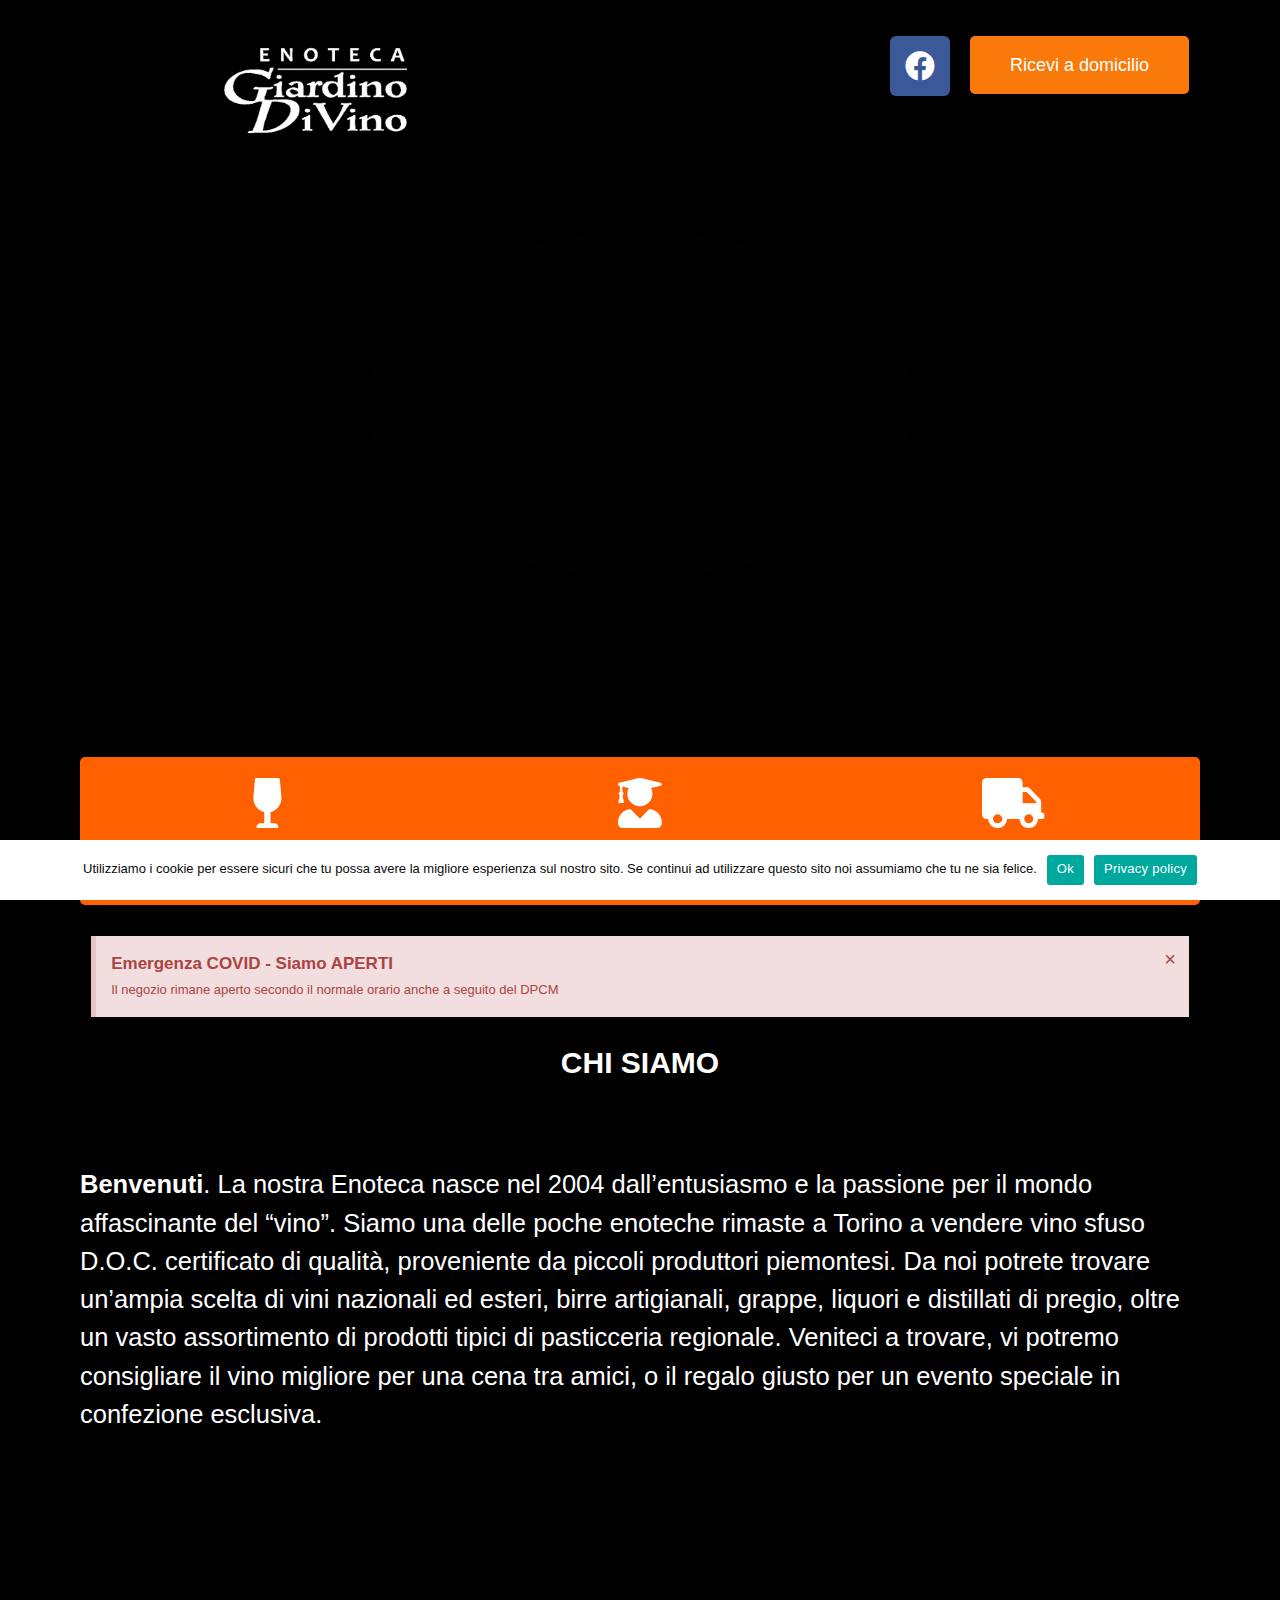
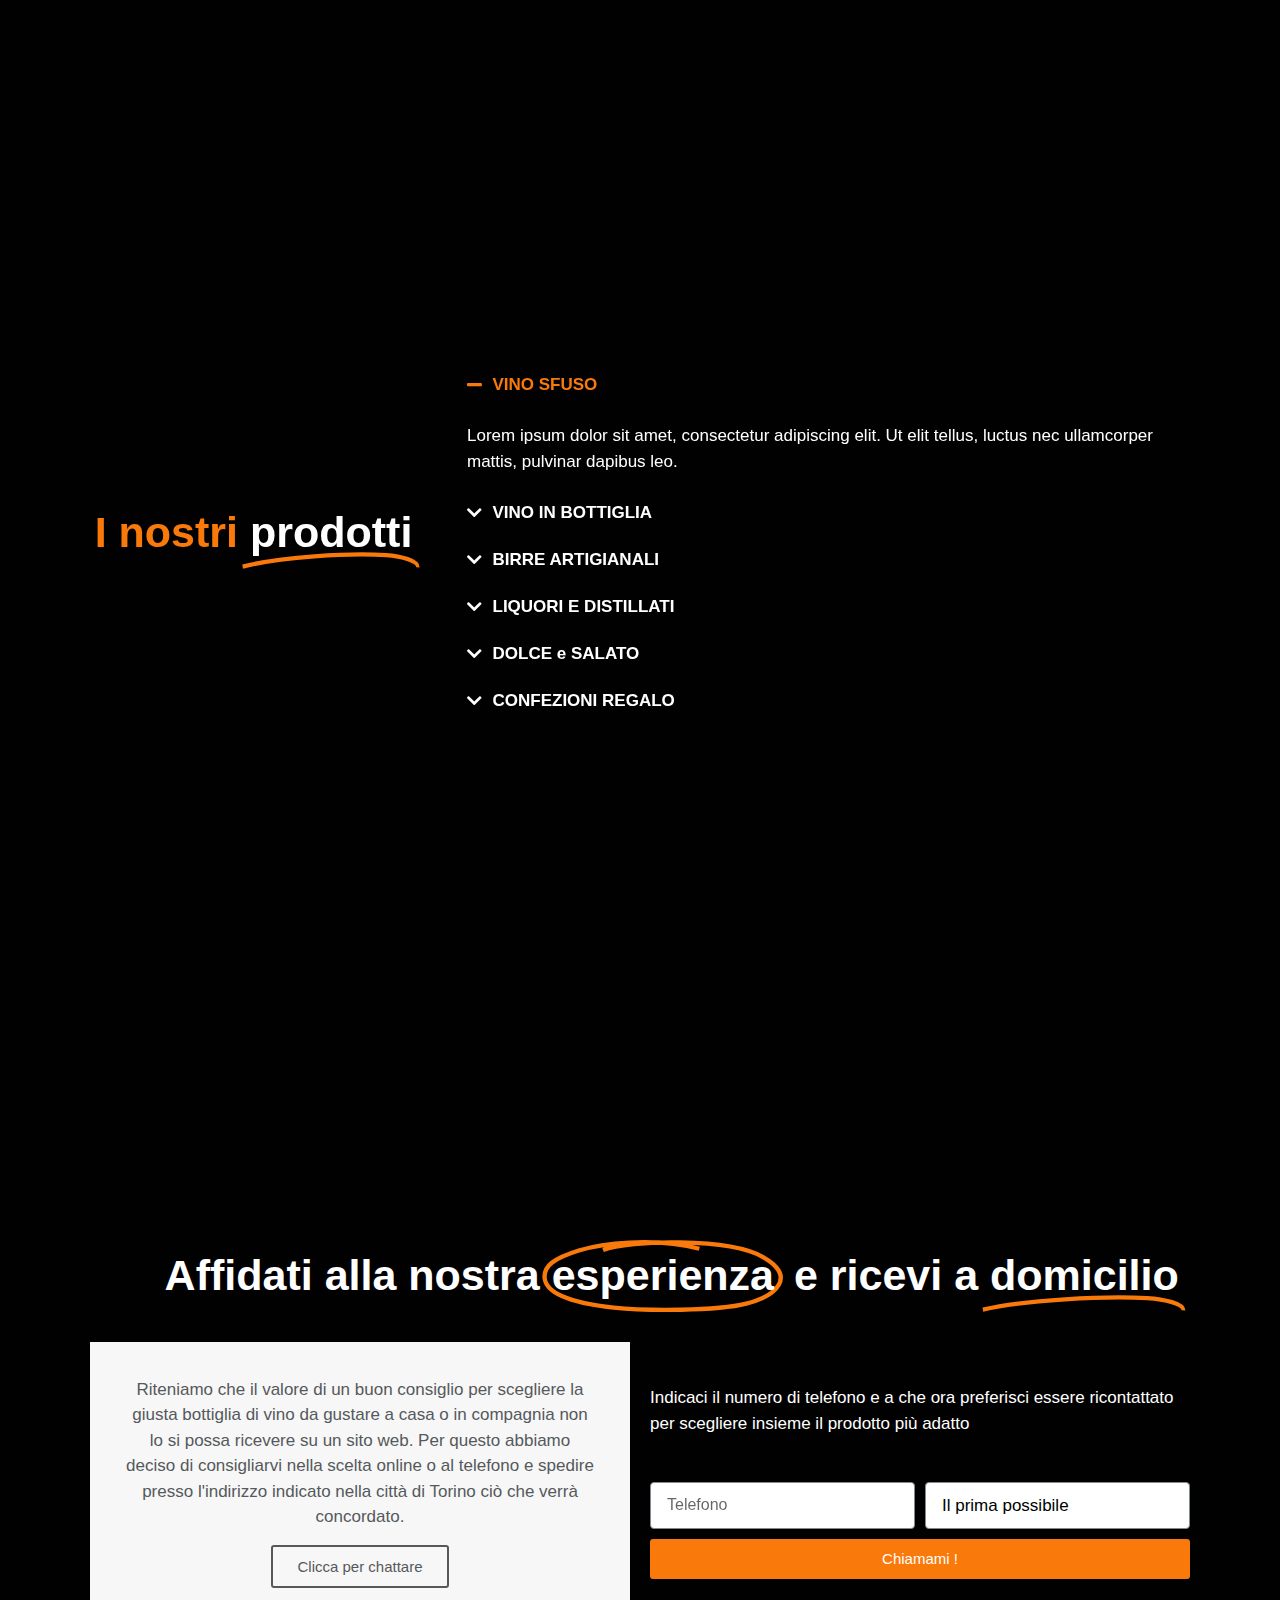
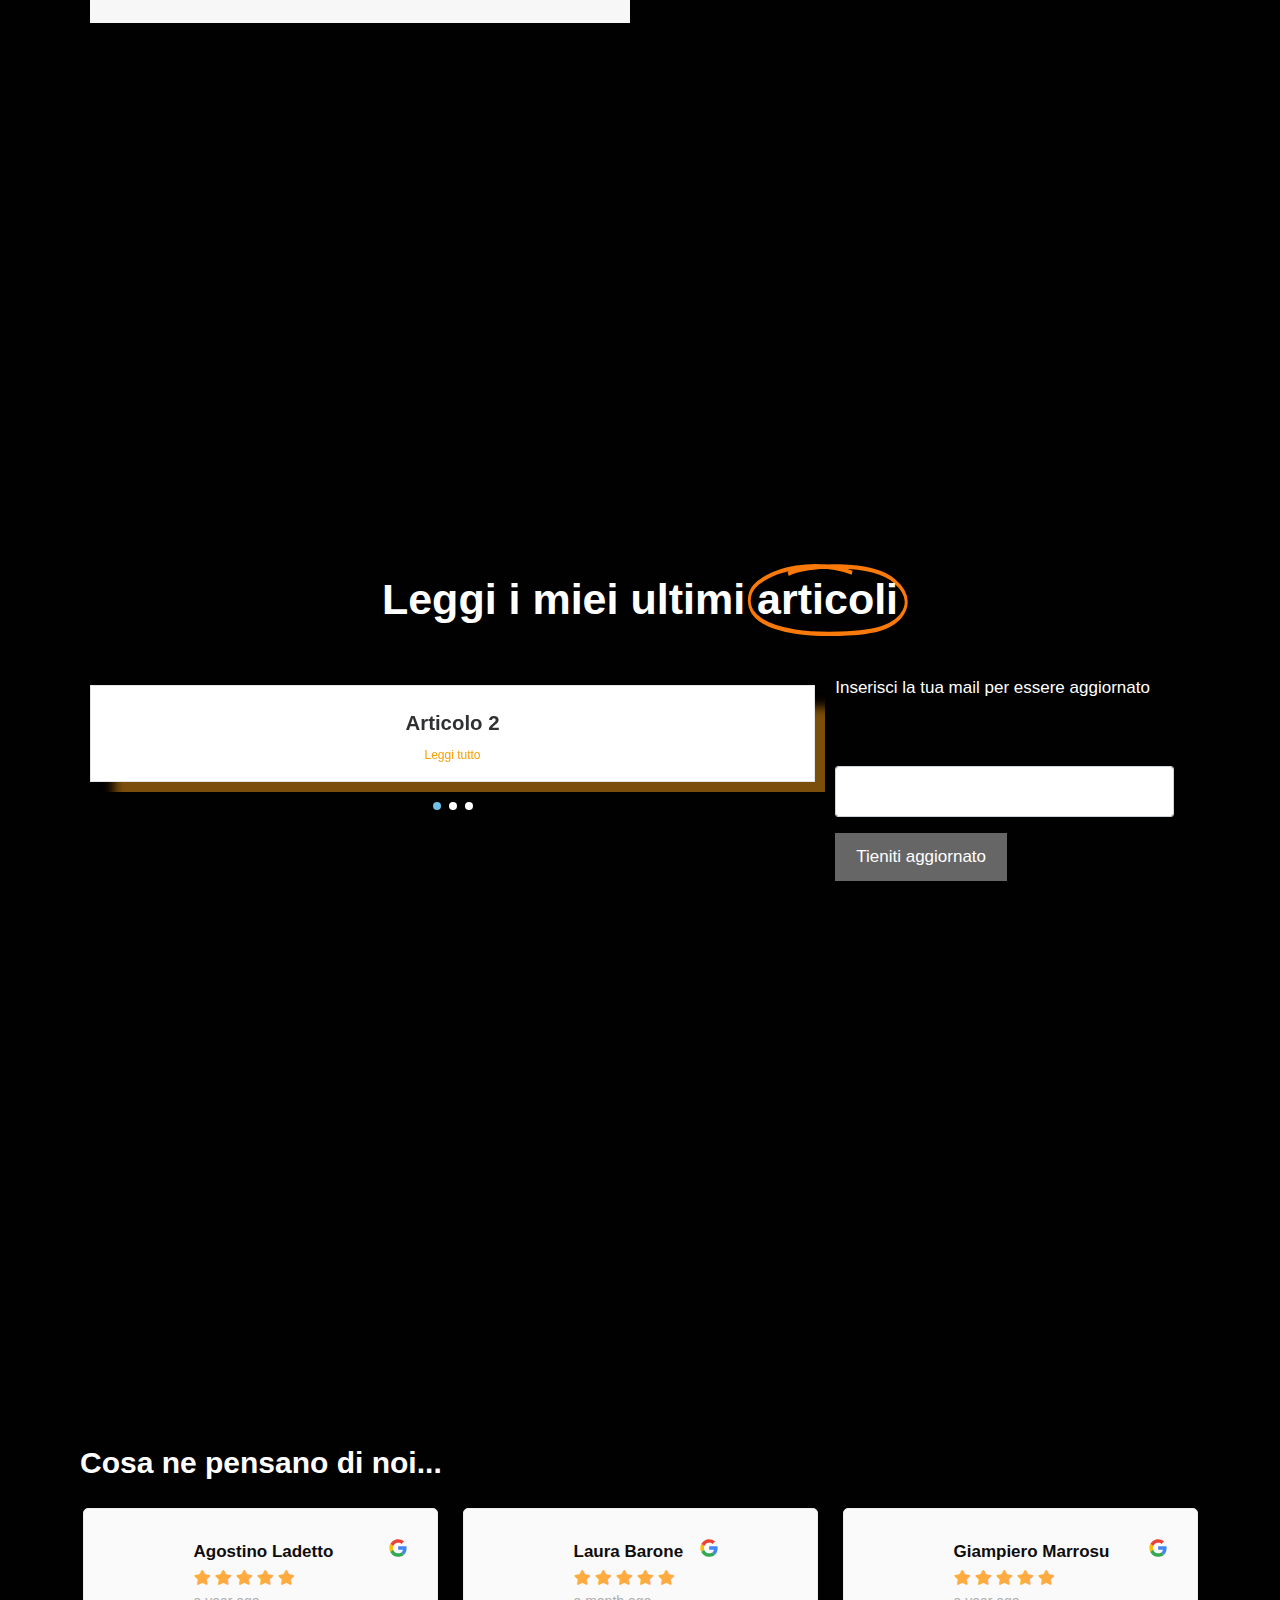
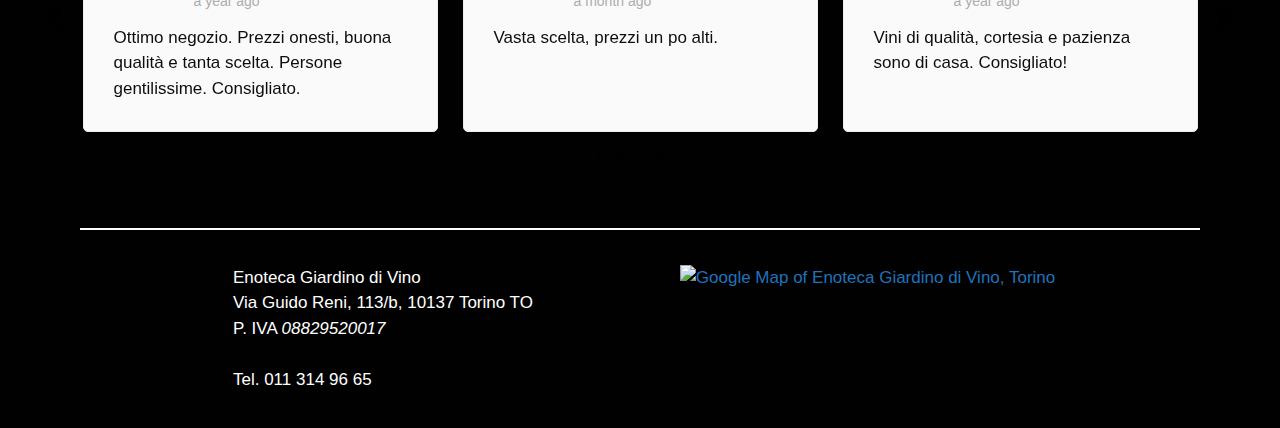
==== commit 18dcef8c: "enoteca_test" ====
--- a/index.html
+++ b/index.html
@@ -1,13 +1,13 @@
 <!DOCTYPE html>
 <html lang="it-IT"><head><meta charset="UTF-8"><title>Enoteca Giardino di Vino – Un nuovo sito targato WordPress</title><link rel="preload" as="font" href="/wp-content/plugins/elementor/assets/lib/font-awesome/webfonts/fa-solid-900.woff2" data-wpacu-preload-font="1" crossorigin><link rel="preload" as="font" href="/wp-content/plugins/elementor/assets/lib/font-awesome/webfonts/fa-brands-400.woff2" data-wpacu-preload-font="1" crossorigin><link rel="preload" as="font" href="/wp-content/plugins/cookie-notice/css/front.min.css?ver=5.4" data-wpacu-preload-font="1" crossorigin><style type="text/css" data-wpacu-inline-css-file="1">
 /*! /wp-content/plugins/mailbluster4wp/public/css/mailbluster4wp-public.css */.mb4wp-row{display:flex;flex-wrap:wrap}.mb4wp-form-group{margin-bottom:16px}.mb4wp-label{font-size:16px;color:#657786;font-family:inherit;font-weight:600;margin-bottom:8px;display:flex}input[type="text"].mb4wp-form-control,input[type="email"].mb4wp-form-control,.mb4wp-form-control{display:block;width:100%;font-weight:400;color:#495057;padding:14px;background-clip:padding-box;border:1px solid #ced4da;font-size:14px;line-height:1.5;box-shadow:none;border-radius:3px;background-color:#fff;transition:all .2s ease-in-out}input[type="text"].mb4wp-form-control:focus,input[type="email"].mb4wp-form-control:focus{outline:unset}.mb4wp-form-control:not(select){height:auto}input.mb4wp-subscribe{padding:10px 30px!important}.alert-success{color:#155724;background-color:#d4edda;border-color:#c3e6cb}.alert{position:relative;padding:25px 50px;margin-bottom:16px;border:1px solid transparent;border-radius:4px}.alert-warning{color:#856404;background-color:#fff3cd;border-color:#ffeeba}.alert-danger{color:#721c24;background-color:#f8d7da;border-color:#f5c6cb}
-</style><link rel="stylesheet" id="eael-front-end-css" href="http://OFFLINEZIP.wpsho/wp-content/uploads/essential-addons-elementor/2c64c1058af09ac470f620a29a1e5918.min.css" type="text/css" media="all"><link rel="stylesheet" id="generate-style-css" href="http://OFFLINEZIP.wpsho/wp-content/themes/generatepress/css/all.min.css" type="text/css" media="all"><style id="generate-style-inline-css" type="text/css">.site-header{display:none}#site-navigation,.navigation-clone,#mobile-header{display:none!important}.generate-page-header,.page-header-image,.page-header-image-single{display:none}.entry-header{display:none}.page-content,.entry-content,.entry-summary{margin-top:0}body{background-color:#efefef;color:#3a3a3a}a,a:visited{color:#1e73be}a:hover,a:focus,a:active{color:#000}body .grid-container{max-width:1100px}.wp-block-group__inner-container{max-width:1100px;margin-left:auto;margin-right:auto}.site-header .header-image{width:30px}body,button,input,select,textarea{font-family:"Open Sans",sans-serif}.entry-content>[class*="wp-block-"]:not(:last-child){margin-bottom:1.5em}.main-navigation .main-nav ul ul li a{font-size:14px}@media (max-width:768px){.main-title{font-size:30px}h1{font-size:30px}h2{font-size:25px}}.top-bar{background-color:#636363;color:#fff}.top-bar a,.top-bar a:visited{color:#fff}.top-bar a:hover{color:#303030}.site-header{background-color:#fff;color:#3a3a3a}.site-header a,.site-header a:visited{color:#3a3a3a}.main-title a,.main-title a:hover,.main-title a:visited{color:#222}.site-description{color:#757575}.main-navigation,.main-navigation ul ul{background-color:#222}.main-navigation .main-nav ul li a,.menu-toggle{color:#fff}.main-navigation .main-nav ul li:hover>a,.main-navigation .main-nav ul li:focus>a,.main-navigation .main-nav ul li.sfHover>a{color:#fff;background-color:#3f3f3f}button.menu-toggle:hover,button.menu-toggle:focus,.main-navigation .mobile-bar-items a,.main-navigation .mobile-bar-items a:hover,.main-navigation .mobile-bar-items a:focus{color:#fff}.main-navigation .main-nav ul li[class*="current-menu-"]>a{color:#fff;background-color:#3f3f3f}.main-navigation .main-nav ul li[class*="current-menu-"]>a:hover,.main-navigation .main-nav ul li[class*="current-menu-"].sfHover>a{color:#fff;background-color:#3f3f3f}.navigation-search input[type="search"],.navigation-search input[type="search"]:active,.navigation-search input[type="search"]:focus,.main-navigation .main-nav ul li.search-item.active>a{color:#fff;background-color:#3f3f3f}.main-navigation ul ul{background-color:#3f3f3f}.main-navigation .main-nav ul ul li a{color:#fff}.main-navigation .main-nav ul ul li:hover>a,.main-navigation .main-nav ul ul li:focus>a,.main-navigation .main-nav ul ul li.sfHover>a{color:#fff;background-color:#4f4f4f}.main-navigation .main-nav ul ul li[class*="current-menu-"]>a{color:#fff;background-color:#4f4f4f}.main-navigation .main-nav ul ul li[class*="current-menu-"]>a:hover,.main-navigation .main-nav ul ul li[class*="current-menu-"].sfHover>a{color:#fff;background-color:#4f4f4f}.separate-containers .inside-article,.separate-containers .comments-area,.separate-containers .page-header,.one-container .container,.separate-containers .paging-navigation,.inside-page-header{background-color:#fff}.entry-meta{color:#595959}.entry-meta a,.entry-meta a:visited{color:#595959}.entry-meta a:hover{color:#1e73be}.sidebar .widget{background-color:#fff}.sidebar .widget .widget-title{color:#000}.footer-widgets{background-color:#fff}.footer-widgets .widget-title{color:#000}.site-info{color:#fff;background-color:#222}.site-info a,.site-info a:visited{color:#fff}.site-info a:hover{color:#606060}.footer-bar .widget_nav_menu .current-menu-item a{color:#606060}input[type="text"],input[type="email"],input[type="url"],input[type="password"],input[type="search"],input[type="tel"],input[type="number"],textarea,select{color:#666;background-color:#fafafa;border-color:#ccc}input[type="text"]:focus,input[type="email"]:focus,input[type="url"]:focus,input[type="password"]:focus,input[type="search"]:focus,input[type="tel"]:focus,input[type="number"]:focus,textarea:focus,select:focus{color:#666;background-color:#fff;border-color:#bfbfbf}button,html input[type="button"],input[type="reset"],input[type="submit"],a.button,a.button:visited,a.wp-block-button__link:not(.has-background){color:#fff;background-color:#666}button:hover,html input[type="button"]:hover,input[type="reset"]:hover,input[type="submit"]:hover,a.button:hover,button:focus,html input[type="button"]:focus,input[type="reset"]:focus,input[type="submit"]:focus,a.button:focus,a.wp-block-button__link:not(.has-background):active,a.wp-block-button__link:not(.has-background):focus,a.wp-block-button__link:not(.has-background):hover{color:#fff;background-color:#3f3f3f}.generate-back-to-top,.generate-back-to-top:visited{background-color:rgba(0,0,0,.4);color:#fff}.generate-back-to-top:hover,.generate-back-to-top:focus{background-color:rgba(0,0,0,.6);color:#fff}.entry-content .alignwide,body:not(.no-sidebar) .entry-content .alignfull{margin-left:-40px;width:calc(100% + 80px);max-width:calc(100% + 80px)}.rtl .menu-item-has-children .dropdown-menu-toggle{padding-left:20px}.rtl .main-navigation .main-nav ul li.menu-item-has-children>a{padding-right:20px}@media (max-width:768px){.separate-containers .inside-article,.separate-containers .comments-area,.separate-containers .page-header,.separate-containers .paging-navigation,.one-container .site-content,.inside-page-header,.wp-block-group__inner-container{padding:30px}.entry-content .alignwide,body:not(.no-sidebar) .entry-content .alignfull{margin-left:-30px;width:calc(100% + 60px);max-width:calc(100% + 60px)}}.one-container .sidebar .widget{padding:0}.page .entry-content{margin-top:0}@media (max-width:768px){.main-navigation .menu-toggle,.main-navigation .mobile-bar-items,.sidebar-nav-mobile:not(#sticky-placeholder){display:block}.main-navigation ul,.gen-sidebar-nav{display:none}[class*="nav-float-"] .site-header .inside-header>*{float:none;clear:both}}@font-face{font-family:"GeneratePress";src:url(http://OFFLINEZIP.wpsho/wp-content/themes/generatepress/fonts/generatepress.eot);src:url("http://OFFLINEZIP.wpsho/wp-content/themes/generatepress/fonts/generatepress.eot#iefix") format("embedded-opentype"),url(http://OFFLINEZIP.wpsho/wp-content/themes/generatepress/fonts/generatepress.woff2) format("woff2"),url(http://OFFLINEZIP.wpsho/wp-content/themes/generatepress/fonts/generatepress.woff) format("woff"),url(http://OFFLINEZIP.wpsho/wp-content/themes/generatepress/fonts/generatepress.ttf) format("truetype"),url("http://OFFLINEZIP.wpsho/wp-content/themes/generatepress/fonts/generatepress.svg#GeneratePress") format("svg");font-weight:400;font-style:normal; font-display:swap;}</style><link rel="stylesheet" id="elementor-icons-css" href="http://OFFLINEZIP.wpsho/wp-content/cache/asset-cleanup/css/item/elementor-icons-v5.6.2-a42d49b3eb000745d64a54968143ccd046609406.css" type="text/css" media="all"><link rel="stylesheet" id="elementor-animations-css" href="http://OFFLINEZIP.wpsho/wp-content/plugins/elementor/assets/lib/animations/animations.min.css" type="text/css" media="all"><link rel="stylesheet" id="elementor-frontend-css" href="http://OFFLINEZIP.wpsho/wp-content/plugins/elementor/assets/css/frontend.min.css" type="text/css" media="all"><link rel="stylesheet" id="elementor-pro-css" href="http://OFFLINEZIP.wpsho/wp-content/plugins/elementor-pro/assets/css/frontend.min.css" type="text/css" media="all"><link rel="stylesheet" id="uael-frontend-css" href="http://OFFLINEZIP.wpsho/wp-content/plugins/ultimate-elementor/assets/min-css/uael-frontend.min.css" type="text/css" media="all"><link rel="stylesheet" id="font-awesome-5-all-css" href="http://OFFLINEZIP.wpsho/wp-content/plugins/elementor/assets/lib/font-awesome/css/all.min.css" type="text/css" media="all"><link rel="stylesheet" id="font-awesome-4-shim-css" href="http://OFFLINEZIP.wpsho/wp-content/plugins/elementor/assets/lib/font-awesome/css/v4-shims.min.css" type="text/css" media="all"><link rel="stylesheet" id="elementor-global-css" href="http://OFFLINEZIP.wpsho/wp-content/uploads/elementor/css/global.css" type="text/css" media="all"><style type="text/css" data-wpacu-inline-css-file="1">
+</style><link rel="stylesheet" id="eael-front-end-css" href="https://inconis.github.io/enoteca/wp-content/uploads/essential-addons-elementor/2c64c1058af09ac470f620a29a1e5918.min.css" type="text/css" media="all"><link rel="stylesheet" id="generate-style-css" href="https://inconis.github.io/enoteca/wp-content/themes/generatepress/css/all.min.css" type="text/css" media="all"><style id="generate-style-inline-css" type="text/css">.site-header{display:none}#site-navigation,.navigation-clone,#mobile-header{display:none!important}.generate-page-header,.page-header-image,.page-header-image-single{display:none}.entry-header{display:none}.page-content,.entry-content,.entry-summary{margin-top:0}body{background-color:#efefef;color:#3a3a3a}a,a:visited{color:#1e73be}a:hover,a:focus,a:active{color:#000}body .grid-container{max-width:1100px}.wp-block-group__inner-container{max-width:1100px;margin-left:auto;margin-right:auto}.site-header .header-image{width:30px}body,button,input,select,textarea{font-family:"Open Sans",sans-serif}.entry-content>[class*="wp-block-"]:not(:last-child){margin-bottom:1.5em}.main-navigation .main-nav ul ul li a{font-size:14px}@media (max-width:768px){.main-title{font-size:30px}h1{font-size:30px}h2{font-size:25px}}.top-bar{background-color:#636363;color:#fff}.top-bar a,.top-bar a:visited{color:#fff}.top-bar a:hover{color:#303030}.site-header{background-color:#fff;color:#3a3a3a}.site-header a,.site-header a:visited{color:#3a3a3a}.main-title a,.main-title a:hover,.main-title a:visited{color:#222}.site-description{color:#757575}.main-navigation,.main-navigation ul ul{background-color:#222}.main-navigation .main-nav ul li a,.menu-toggle{color:#fff}.main-navigation .main-nav ul li:hover>a,.main-navigation .main-nav ul li:focus>a,.main-navigation .main-nav ul li.sfHover>a{color:#fff;background-color:#3f3f3f}button.menu-toggle:hover,button.menu-toggle:focus,.main-navigation .mobile-bar-items a,.main-navigation .mobile-bar-items a:hover,.main-navigation .mobile-bar-items a:focus{color:#fff}.main-navigation .main-nav ul li[class*="current-menu-"]>a{color:#fff;background-color:#3f3f3f}.main-navigation .main-nav ul li[class*="current-menu-"]>a:hover,.main-navigation .main-nav ul li[class*="current-menu-"].sfHover>a{color:#fff;background-color:#3f3f3f}.navigation-search input[type="search"],.navigation-search input[type="search"]:active,.navigation-search input[type="search"]:focus,.main-navigation .main-nav ul li.search-item.active>a{color:#fff;background-color:#3f3f3f}.main-navigation ul ul{background-color:#3f3f3f}.main-navigation .main-nav ul ul li a{color:#fff}.main-navigation .main-nav ul ul li:hover>a,.main-navigation .main-nav ul ul li:focus>a,.main-navigation .main-nav ul ul li.sfHover>a{color:#fff;background-color:#4f4f4f}.main-navigation .main-nav ul ul li[class*="current-menu-"]>a{color:#fff;background-color:#4f4f4f}.main-navigation .main-nav ul ul li[class*="current-menu-"]>a:hover,.main-navigation .main-nav ul ul li[class*="current-menu-"].sfHover>a{color:#fff;background-color:#4f4f4f}.separate-containers .inside-article,.separate-containers .comments-area,.separate-containers .page-header,.one-container .container,.separate-containers .paging-navigation,.inside-page-header{background-color:#fff}.entry-meta{color:#595959}.entry-meta a,.entry-meta a:visited{color:#595959}.entry-meta a:hover{color:#1e73be}.sidebar .widget{background-color:#fff}.sidebar .widget .widget-title{color:#000}.footer-widgets{background-color:#fff}.footer-widgets .widget-title{color:#000}.site-info{color:#fff;background-color:#222}.site-info a,.site-info a:visited{color:#fff}.site-info a:hover{color:#606060}.footer-bar .widget_nav_menu .current-menu-item a{color:#606060}input[type="text"],input[type="email"],input[type="url"],input[type="password"],input[type="search"],input[type="tel"],input[type="number"],textarea,select{color:#666;background-color:#fafafa;border-color:#ccc}input[type="text"]:focus,input[type="email"]:focus,input[type="url"]:focus,input[type="password"]:focus,input[type="search"]:focus,input[type="tel"]:focus,input[type="number"]:focus,textarea:focus,select:focus{color:#666;background-color:#fff;border-color:#bfbfbf}button,html input[type="button"],input[type="reset"],input[type="submit"],a.button,a.button:visited,a.wp-block-button__link:not(.has-background){color:#fff;background-color:#666}button:hover,html input[type="button"]:hover,input[type="reset"]:hover,input[type="submit"]:hover,a.button:hover,button:focus,html input[type="button"]:focus,input[type="reset"]:focus,input[type="submit"]:focus,a.button:focus,a.wp-block-button__link:not(.has-background):active,a.wp-block-button__link:not(.has-background):focus,a.wp-block-button__link:not(.has-background):hover{color:#fff;background-color:#3f3f3f}.generate-back-to-top,.generate-back-to-top:visited{background-color:rgba(0,0,0,.4);color:#fff}.generate-back-to-top:hover,.generate-back-to-top:focus{background-color:rgba(0,0,0,.6);color:#fff}.entry-content .alignwide,body:not(.no-sidebar) .entry-content .alignfull{margin-left:-40px;width:calc(100% + 80px);max-width:calc(100% + 80px)}.rtl .menu-item-has-children .dropdown-menu-toggle{padding-left:20px}.rtl .main-navigation .main-nav ul li.menu-item-has-children>a{padding-right:20px}@media (max-width:768px){.separate-containers .inside-article,.separate-containers .comments-area,.separate-containers .page-header,.separate-containers .paging-navigation,.one-container .site-content,.inside-page-header,.wp-block-group__inner-container{padding:30px}.entry-content .alignwide,body:not(.no-sidebar) .entry-content .alignfull{margin-left:-30px;width:calc(100% + 60px);max-width:calc(100% + 60px)}}.one-container .sidebar .widget{padding:0}.page .entry-content{margin-top:0}@media (max-width:768px){.main-navigation .menu-toggle,.main-navigation .mobile-bar-items,.sidebar-nav-mobile:not(#sticky-placeholder){display:block}.main-navigation ul,.gen-sidebar-nav{display:none}[class*="nav-float-"] .site-header .inside-header>*{float:none;clear:both}}@font-face{font-family:"GeneratePress";src:url(https://inconis.github.io/enoteca/wp-content/themes/generatepress/fonts/generatepress.eot);src:url("https://inconis.github.io/enoteca/wp-content/themes/generatepress/fonts/generatepress.eot#iefix") format("embedded-opentype"),url(https://inconis.github.io/enoteca/wp-content/themes/generatepress/fonts/generatepress.woff2) format("woff2"),url(https://inconis.github.io/enoteca/wp-content/themes/generatepress/fonts/generatepress.woff) format("woff"),url(https://inconis.github.io/enoteca/wp-content/themes/generatepress/fonts/generatepress.ttf) format("truetype"),url("https://inconis.github.io/enoteca/wp-content/themes/generatepress/fonts/generatepress.svg#GeneratePress") format("svg");font-weight:400;font-style:normal; font-display:swap;}</style><link rel="stylesheet" id="elementor-icons-css" href="https://inconis.github.io/enoteca/wp-content/cache/asset-cleanup/css/item/elementor-icons-v5.6.2-a42d49b3eb000745d64a54968143ccd046609406.css" type="text/css" media="all"><link rel="stylesheet" id="elementor-animations-css" href="https://inconis.github.io/enoteca/wp-content/plugins/elementor/assets/lib/animations/animations.min.css" type="text/css" media="all"><link rel="stylesheet" id="elementor-frontend-css" href="https://inconis.github.io/enoteca/wp-content/plugins/elementor/assets/css/frontend.min.css" type="text/css" media="all"><link rel="stylesheet" id="elementor-pro-css" href="https://inconis.github.io/enoteca/wp-content/plugins/elementor-pro/assets/css/frontend.min.css" type="text/css" media="all"><link rel="stylesheet" id="uael-frontend-css" href="https://inconis.github.io/enoteca/wp-content/plugins/ultimate-elementor/assets/min-css/uael-frontend.min.css" type="text/css" media="all"><link rel="stylesheet" id="font-awesome-5-all-css" href="https://inconis.github.io/enoteca/wp-content/plugins/elementor/assets/lib/font-awesome/css/all.min.css" type="text/css" media="all"><link rel="stylesheet" id="font-awesome-4-shim-css" href="https://inconis.github.io/enoteca/wp-content/plugins/elementor/assets/lib/font-awesome/css/v4-shims.min.css" type="text/css" media="all"><link rel="stylesheet" id="elementor-global-css" href="https://inconis.github.io/enoteca/wp-content/uploads/elementor/css/global.css" type="text/css" media="all"><style type="text/css" data-wpacu-inline-css-file="1">
 body.elementor-kit-12{background-color:#020101;color:rgba(255, 255, 255, 0);}body.elementor-kit-12 h1{color:rgba(255, 255, 255, 0);}
-</style><link rel="stylesheet" id="elementor-post-27-css" href="http://OFFLINEZIP.wpsho/wp-content/uploads/elementor/css/post-27.css" type="text/css" media="all"><style type="text/css" data-wpacu-inline-css-file="1">
+</style><link rel="stylesheet" id="elementor-post-27-css" href="https://inconis.github.io/enoteca/wp-content/uploads/elementor/css/post-27.css" type="text/css" media="all"><style type="text/css" data-wpacu-inline-css-file="1">
 .elementor-13 .elementor-element.elementor-element-b996fa8:not(.elementor-motion-effects-element-type-background), .elementor-13 .elementor-element.elementor-element-b996fa8 > .elementor-motion-effects-container > .elementor-motion-effects-layer{background-color:rgba(255, 255, 255, 0);}.elementor-13 .elementor-element.elementor-element-b996fa8{transition:background 0.3s, border 0.3s, border-radius 0.3s, box-shadow 0.3s;margin-top:2%;margin-bottom:0%;padding:0% 0% 0% 0%;z-index:10;}.elementor-13 .elementor-element.elementor-element-b996fa8 > .elementor-background-overlay{transition:background 0.3s, border-radius 0.3s, opacity 0.3s;}.elementor-13 .elementor-element.elementor-element-60c37d6 > .elementor-widget-container{margin:0px 0px 0px 0px;}.elementor-13 .elementor-element.elementor-element-d3b2287{text-align:right;}.elementor-13 .elementor-element.elementor-element-d3b2287 .elementor-social-icon{font-size:30px;}.elementor-13 .elementor-element.elementor-element-c2d82e3 .elementor-button{background-color:#F97A0A;}@media(min-width:768px){.elementor-13 .elementor-element.elementor-element-fdcabd5{width:15.97%;}.elementor-13 .elementor-element.elementor-element-351e4ae{width:17.961%;}.elementor-13 .elementor-element.elementor-element-8ee1528{width:41.069%;}}@media(max-width:1024px){.elementor-13 .elementor-element.elementor-element-b996fa8{margin-top:0%;margin-bottom:0%;padding:0px 0px 0px 0px;}}
 </style><style type="text/css" data-wpacu-inline-css-file="1">
 .elementor-365 .elementor-element.elementor-element-62919eb{--divider-border-style:solid;--divider-border-color:#FFFFFF;--divider-border-width:2px;}.elementor-365 .elementor-element.elementor-element-62919eb .elementor-divider-separator{width:100%;}.elementor-365 .elementor-element.elementor-element-62919eb .elementor-divider{padding-top:15px;padding-bottom:15px;}.elementor-365 .elementor-element.elementor-element-4d5a490 .elementor-text-editor{text-align:left;}@media(min-width:768px){.elementor-365 .elementor-element.elementor-element-7a0c31b{width:13.421%;}.elementor-365 .elementor-element.elementor-element-d0ed720{width:39.196%;}.elementor-365 .elementor-element.elementor-element-cf1c6ac{width:47.222%;}}
-</style><link rel="stylesheet" id="elementor-icons-shared-0-css" href="http://OFFLINEZIP.wpsho/wp-content/plugins/elementor/assets/lib/font-awesome/css/fontawesome.min.css" type="text/css" media="all"><style type="text/css" data-wpacu-inline-css-file="1">
+</style><link rel="stylesheet" id="elementor-icons-shared-0-css" href="https://inconis.github.io/enoteca/wp-content/plugins/elementor/assets/lib/font-awesome/css/fontawesome.min.css" type="text/css" media="all"><style type="text/css" data-wpacu-inline-css-file="1">
 /*!
  * Font Awesome Free 5.12.0 by @fontawesome - https://fontawesome.com
  * License - https://fontawesome.com/license/free (Icons: CC BY 4.0, Fonts: SIL OFL 1.1, Code: MIT License)
@@ -19,18 +19,18 @@
  * License - https://fontawesome.com/license/free (Icons: CC BY 4.0, Fonts: SIL OFL 1.1, Code: MIT License)
  */
 @font-face{font-family:"Font Awesome 5 Brands";font-style:normal;font-weight:normal;font-display:auto;src:url(/wp-content/plugins/elementor/assets/lib/font-awesome/css/../webfonts/fa-brands-400.eot);src:url(/wp-content/plugins/elementor/assets/lib/font-awesome/css/../webfonts/fa-brands-400.eot?#iefix) format("embedded-opentype"),url(/wp-content/plugins/elementor/assets/lib/font-awesome/css/../webfonts/fa-brands-400.woff2) format("woff2"),url(/wp-content/plugins/elementor/assets/lib/font-awesome/css/../webfonts/fa-brands-400.woff) format("woff"),url(/wp-content/plugins/elementor/assets/lib/font-awesome/css/../webfonts/fa-brands-400.ttf) format("truetype"),url(/wp-content/plugins/elementor/assets/lib/font-awesome/css/../webfonts/fa-brands-400.svg#fontawesome) format("svg")}.fab{font-family:"Font Awesome 5 Brands"}
-</style><meta name="viewport" content="width=device-width, initial-scale=1"><link rel="icon" href="http://OFFLINEZIP.wpsho/wp-content/uploads/2020/04/cropped-img1-32x32.png" sizes="32x32"><link rel="icon" href="http://OFFLINEZIP.wpsho/wp-content/uploads/2020/04/cropped-img1-192x192.png" sizes="192x192"><link rel="apple-touch-icon" href="http://OFFLINEZIP.wpsho/wp-content/uploads/2020/04/cropped-img1-180x180.png"><meta name="msapplication-TileImage" content="http://OFFLINEZIP.wpsho/wp-content/uploads/2020/04/cropped-img1-270x270.png"></head><body class="home page-template page-template-elementor_header_footer page page-id-27 wp-custom-logo wp-embed-responsive multiple-domain-enoteca-torino-it cookies-not-set no-sidebar nav-below-header fluid-header separate-containers active-footer-widgets-3 header-aligned-left dropdown-hover elementor-default elementor-template-full-width elementor-kit-12 elementor-page elementor-page-27 full-width-content" itemtype="https://schema.org/WebPage" itemscope>
+</style><meta name="viewport" content="width=device-width, initial-scale=1"><link rel="icon" href="https://inconis.github.io/enoteca/wp-content/uploads/2020/04/cropped-img1-32x32.png" sizes="32x32"><link rel="icon" href="https://inconis.github.io/enoteca/wp-content/uploads/2020/04/cropped-img1-192x192.png" sizes="192x192"><link rel="apple-touch-icon" href="https://inconis.github.io/enoteca/wp-content/uploads/2020/04/cropped-img1-180x180.png"><meta name="msapplication-TileImage" content="https://inconis.github.io/enoteca/wp-content/uploads/2020/04/cropped-img1-270x270.png"></head><body class="home page-template page-template-elementor_header_footer page page-id-27 wp-custom-logo wp-embed-responsive multiple-domain-enoteca-torino-it cookies-not-set no-sidebar nav-below-header fluid-header separate-containers active-footer-widgets-3 header-aligned-left dropdown-hover elementor-default elementor-template-full-width elementor-kit-12 elementor-page elementor-page-27 full-width-content" itemtype="https://schema.org/WebPage" itemscope>
 <script type="text/javascript">
 /* <![CDATA[ */
-var uael_script = {"post_loader":"http:\/\/OFFLINEZIP.wpshowp-content\/plugins\/ultimate-elementor\/assets\/img\/post-loader.gif","url":"http:\/\/OFFLINEZIP.wpshowp-admin\/admin-ajax.php","search_str":"Search:","table_not_found_str":"No matching records found","table_length_string":"Show _MENU_ Entries","uael_particles_url":"http:\/\/OFFLINEZIP.wpshowp-content\/plugins\/ultimate-elementor\/assets\/min-js\/uael-particles.min.js","particles_url":"http:\/\/OFFLINEZIP.wpshowp-content\/plugins\/ultimate-elementor\/assets\/lib\/particles\/particles.min.js"};
-var uael = {"ajax_url":"http:\/\/OFFLINEZIP.wpshowp-admin\/admin-ajax.php"};
+var uael_script = {"post_loader":"https:\/\/inconis.github.io\/enoteca\/wp-content\/plugins\/ultimate-elementor\/assets\/img\/post-loader.gif","url":"https:\/\/inconis.github.io\/enoteca\/wp-admin\/admin-ajax.php","search_str":"Search:","table_not_found_str":"No matching records found","table_length_string":"Show _MENU_ Entries","uael_particles_url":"https:\/\/inconis.github.io\/enoteca\/wp-content\/plugins\/ultimate-elementor\/assets\/min-js\/uael-particles.min.js","particles_url":"https:\/\/inconis.github.io\/enoteca\/wp-content\/plugins\/ultimate-elementor\/assets\/lib\/particles\/particles.min.js"};
+var uael = {"ajax_url":"https:\/\/inconis.github.io\/enoteca\/wp-admin\/admin-ajax.php"};
 var uaelRegistration = {"invalid_mail":"Enter valid Email!","pass_unmatch":"The specified password do not match!","required":"This Field is required!","form_nonce":"af6b1c30af","incorrect_password":"Error: The Password you have entered is incorrect.","invalid_username":"Unknown username. Check again or try your email address.","invalid_email":"Unknown email address. Check again or try your username."};
 /* ]]> */
-</script><script type="text/javascript" src="http://OFFLINEZIP.wpsho/wp-includes/js/jquery/jquery.js"></script><script type="text/javascript">
+</script><script type="text/javascript" src="https://inconis.github.io/enoteca/wp-includes/js/jquery/jquery.js"></script><script type="text/javascript">
 /* <![CDATA[ */
-var mb4wpAjaxForm = {"ajax_url":"http:\/\/OFFLINEZIP.wpshowp-admin\/admin-ajax.php","form_nonce":"02d88d5299"};
+var mb4wpAjaxForm = {"ajax_url":"https:\/\/inconis.github.io\/enoteca\/wp-admin\/admin-ajax.php","form_nonce":"02d88d5299"};
 /* ]]> */
-</script><script type="text/javascript" src="http://OFFLINEZIP.wpsho/wp-content/cache/asset-cleanup/js/item/mailbluster4wp-public-v1.1.0-7d931d3d66a80062dc77849b82697435742c1fab.js"></script><script type="text/javascript" src="http://OFFLINEZIP.wpsho/wp-content/plugins/elementor/assets/lib/font-awesome/js/v4-shims.min.js"></script><a class="screen-reader-text skip-link" href="#content" title="Vai al contenuto">Vai al contenuto</a>		<header data-elementor-type="header" data-elementor-id="13" class="elementor elementor-13 elementor-location-header" data-elementor-settings="[]"><div class="elementor-inner">
+</script><script type="text/javascript" src="https://inconis.github.io/enoteca/wp-content/cache/asset-cleanup/js/item/mailbluster4wp-public-v1.1.0-7d931d3d66a80062dc77849b82697435742c1fab.js"></script><script type="text/javascript" src="https://inconis.github.io/enoteca/wp-content/plugins/elementor/assets/lib/font-awesome/js/v4-shims.min.js"></script><a class="screen-reader-text skip-link" href="#content" title="Vai al contenuto">Vai al contenuto</a>		<header data-elementor-type="header" data-elementor-id="13" class="elementor elementor-13 elementor-location-header" data-elementor-settings="[]"><div class="elementor-inner">
 			<div class="elementor-section-wrap">
 						<header class="elementor-element elementor-element-b996fa8 elementor-section-full_width elementor-section-height-default elementor-section-height-default elementor-section elementor-top-section" data-id="b996fa8" data-element_type="section" data-settings='{"background_background":"classic"}'><div class="elementor-container elementor-column-gap-default">
 				<div class="elementor-row">
@@ -46,8 +46,8 @@
 				<div class="elementor-element elementor-element-60c37d6 elementor-widget elementor-widget-theme-site-logo elementor-widget-image" data-id="60c37d6" data-element_type="widget" data-widget_type="theme-site-logo.default">
 				<div class="elementor-widget-container">
 					<div class="elementor-image">
-											<a href="http://OFFLINEZIP.wpsho">
-							<img width="300" height="153" src="http://OFFLINEZIP.wpsho/wp-content/uploads/2020/04/output-onlinepngtools-1-300x153.png" class="attachment-medium size-medium" alt="Logo Enoteca Giardino Di Vino" srcset="https://PLACEHOLDER.wpsho/wp-content/uploads/2020/04/output-onlinepngtools-1-300x153.png 300w,https://PLACEHOLDER.wpsho/wp-content/uploads/2020/04/output-onlinepngtools-1.png 472w" sizes="(max-width: 300px) 100vw, 300px"></a>
+											<a href="https://inconis.github.io/enoteca">
+							<img width="300" height="153" src="https://inconis.github.io/enoteca/wp-content/uploads/2020/04/output-onlinepngtools-1-300x153.png" class="attachment-medium size-medium" alt="Logo Enoteca Giardino Di Vino" srcset="https://inconis.github.io/enoteca/wp-content/uploads/2020/04/output-onlinepngtools-1-300x153.png 300w,https://inconis.github.io/enoteca/wp-content/uploads/2020/04/output-onlinepngtools-1.png 472w" sizes="(max-width: 300px) 100vw, 300px"></a>
 											</div>
 				</div>
 				</div>
@@ -504,19 +504,19 @@
                 <div class="swiper-wrapper">
                 <div class="swiper-slide"><article class="eael-grid-post eael-post-grid-column"><div class="eael-grid-post-holder">
                         <div class="eael-grid-post-holder-inner"><div class="eael-entry-wrapper">
-		            <header class="eael-entry-header"><h2 class="eael-entry-title"><a class="eael-grid-post-link" href="http://OFFLINEZIP.wpsho/articolo-2/" title="Articolo 2">Articolo 2</a></h2></header><div class="eael-entry-content">
+		            <header class="eael-entry-header"><h2 class="eael-entry-title"><a class="eael-grid-post-link" href="https://inconis.github.io/enoteca/articolo-2/" title="Articolo 2">Articolo 2</a></h2></header><div class="eael-entry-content">
 		                    <div class="eael-grid-post-excerpt">
-		                        <p></p><a href="http://OFFLINEZIP.wpsho/articolo-2/" class="eael-post-elements-readmore-btn">Leggi tutto </a></div>
+		                        <p></p><a href="https://inconis.github.io/enoteca/articolo-2/" class="eael-post-elements-readmore-btn">Leggi tutto </a></div>
                         </div></div></div></div></article></div><div class="swiper-slide"><article class="eael-grid-post eael-post-grid-column"><div class="eael-grid-post-holder">
                         <div class="eael-grid-post-holder-inner"><div class="eael-entry-wrapper">
-		            <header class="eael-entry-header"><h2 class="eael-entry-title"><a class="eael-grid-post-link" href="http://OFFLINEZIP.wpsho/articolo-1/" title="Articolo 1">Articolo 1</a></h2></header><div class="eael-entry-content">
+		            <header class="eael-entry-header"><h2 class="eael-entry-title"><a class="eael-grid-post-link" href="https://inconis.github.io/enoteca/articolo-1/" title="Articolo 1">Articolo 1</a></h2></header><div class="eael-entry-content">
 		                    <div class="eael-grid-post-excerpt">
-		                        <p></p><a href="http://OFFLINEZIP.wpsho/articolo-1/" class="eael-post-elements-readmore-btn">Leggi tutto </a></div>
+		                        <p></p><a href="https://inconis.github.io/enoteca/articolo-1/" class="eael-post-elements-readmore-btn">Leggi tutto </a></div>
                         </div></div></div></div></article></div><div class="swiper-slide"><article class="eael-grid-post eael-post-grid-column"><div class="eael-grid-post-holder">
                         <div class="eael-grid-post-holder-inner"><div class="eael-entry-wrapper">
-		            <header class="eael-entry-header"><h2 class="eael-entry-title"><a class="eael-grid-post-link" href="http://OFFLINEZIP.wpsho/ciao-mondo/" title="Ciao mondo!">Ciao mondo!</a></h2></header><div class="eael-entry-content">
+		            <header class="eael-entry-header"><h2 class="eael-entry-title"><a class="eael-grid-post-link" href="https://inconis.github.io/enoteca/ciao-mondo/" title="Ciao mondo!">Ciao mondo!</a></h2></header><div class="eael-entry-content">
 		                    <div class="eael-grid-post-excerpt">
-		                        <p>Benvenuto in WordPress. Questo è il tuo primo articolo. Modificalo...</p><a href="http://OFFLINEZIP.wpsho/ciao-mondo/" class="eael-post-elements-readmore-btn">Leggi tutto </a></div>
+		                        <p>Benvenuto in WordPress. Questo è il tuo primo articolo. Modificalo...</p><a href="https://inconis.github.io/enoteca/ciao-mondo/" class="eael-post-elements-readmore-btn">Leggi tutto </a></div>
                         </div></div></div></div></article></div>                </div>
             </div>
             <div class="clearfix"></div>
@@ -855,21 +855,21 @@
 		</div>
 		</div>
 
-<script type="text/javascript">document.addEventListener('DOMContentLoaded',function(){var wpacuLinkTag1001=document.createElement('link');wpacuLinkTag1001.rel='stylesheet';wpacuLinkTag1001.href='http://OFFLINEZIP.wpsho/wp-content/plugins/cookie-notice/css/front.min.css?ver=5.4.1';wpacuLinkTag1001.type='text/css';wpacuLinkTag1001.media='all';wpacuLinkTag1001.property='stylesheet';document.body.prepend(wpacuLinkTag1001)})</script><noscript><link rel="stylesheet" id="wpacu-moved-from-head-to-body-cookie-notice-front-css" href="http://OFFLINEZIP.wpsho/wp-content/plugins/cookie-notice/css/front.min.css" type="text/css" media="all"></noscript>
+<script type="text/javascript">document.addEventListener('DOMContentLoaded',function(){var wpacuLinkTag1001=document.createElement('link');wpacuLinkTag1001.rel='stylesheet';wpacuLinkTag1001.href='https://inconis.github.io/enoteca/wp-content/plugins/cookie-notice/css/front.min.css?ver=5.4.1';wpacuLinkTag1001.type='text/css';wpacuLinkTag1001.media='all';wpacuLinkTag1001.property='stylesheet';document.body.prepend(wpacuLinkTag1001)})</script><noscript><link rel="stylesheet" id="wpacu-moved-from-head-to-body-cookie-notice-front-css" href="https://inconis.github.io/enoteca/wp-content/plugins/cookie-notice/css/front.min.css" type="text/css" media="all"></noscript>
 
 <script type="text/javascript">
 /* <![CDATA[ */
-var cnArgs = {"ajaxUrl":"http:\/\/OFFLINEZIP.wpshowp-admin\/admin-ajax.php","nonce":"cec06d737c","hideEffect":"fade","position":"bottom","onScroll":"1","onScrollOffset":"100","onClick":"1","cookieName":"cookie_notice_accepted","cookieTime":"31536000","cookieTimeRejected":"86400","cookiePath":"\/","cookieDomain":"","redirection":"1","cache":"1","refuse":"0","revokeCookies":"0","revokeCookiesOpt":"automatic","secure":"1","coronabarActive":"0"};
+var cnArgs = {"ajaxUrl":"https:\/\/inconis.github.io\/enoteca\/wp-admin\/admin-ajax.php","nonce":"cec06d737c","hideEffect":"fade","position":"bottom","onScroll":"1","onScrollOffset":"100","onClick":"1","cookieName":"cookie_notice_accepted","cookieTime":"31536000","cookieTimeRejected":"86400","cookiePath":"\/","cookieDomain":"","redirection":"1","cache":"1","refuse":"0","revokeCookies":"0","revokeCookiesOpt":"automatic","secure":"1","coronabarActive":"0"};
 /* ]]> */
-</script><script type="text/javascript" src="http://OFFLINEZIP.wpsho/wp-content/plugins/cookie-notice/js/front.min.js"></script><script type="text/javascript">
+</script><script type="text/javascript" src="https://inconis.github.io/enoteca/wp-content/plugins/cookie-notice/js/front.min.js"></script><script type="text/javascript">
 /* <![CDATA[ */
 var smooth = {"elements":[".smooth-scroll","li.smooth-scroll a"],"duration":"800"};
 /* ]]> */
-</script><script type="text/javascript" src="http://OFFLINEZIP.wpsho/wp-content/plugins/gp-premium/general/js/smooth-scroll.min.js"></script><script type="text/javascript">
+</script><script type="text/javascript" src="https://inconis.github.io/enoteca/wp-content/plugins/gp-premium/general/js/smooth-scroll.min.js"></script><script type="text/javascript">
 /* <![CDATA[ */
-var localize = {"ajaxurl":"http:\/\/OFFLINEZIP.wpshowp-admin\/admin-ajax.php","nonce":"fbeceb70d2","ParticleThemesData":{"default":"{\"particles\":{\"number\":{\"value\":160,\"density\":{\"enable\":true,\"value_area\":800}},\"color\":{\"value\":\"#ffffff\"},\"shape\":{\"type\":\"circle\",\"stroke\":{\"width\":0,\"color\":\"#000000\"},\"polygon\":{\"nb_sides\":5},\"image\":{\"src\":\"img\/github.svg\",\"width\":100,\"height\":100}},\"opacity\":{\"value\":0.5,\"random\":false,\"anim\":{\"enable\":false,\"speed\":1,\"opacity_min\":0.1,\"sync\":false}},\"size\":{\"value\":3,\"random\":true,\"anim\":{\"enable\":false,\"speed\":40,\"size_min\":0.1,\"sync\":false}},\"line_linked\":{\"enable\":true,\"distance\":150,\"color\":\"#ffffff\",\"opacity\":0.4,\"width\":1},\"move\":{\"enable\":true,\"speed\":6,\"direction\":\"none\",\"random\":false,\"straight\":false,\"out_mode\":\"out\",\"bounce\":false,\"attract\":{\"enable\":false,\"rotateX\":600,\"rotateY\":1200}}},\"interactivity\":{\"detect_on\":\"canvas\",\"events\":{\"onhover\":{\"enable\":true,\"mode\":\"repulse\"},\"onclick\":{\"enable\":true,\"mode\":\"push\"},\"resize\":true},\"modes\":{\"grab\":{\"distance\":400,\"line_linked\":{\"opacity\":1}},\"bubble\":{\"distance\":400,\"size\":40,\"duration\":2,\"opacity\":8,\"speed\":3},\"repulse\":{\"distance\":200,\"duration\":0.4},\"push\":{\"particles_nb\":4},\"remove\":{\"particles_nb\":2}}},\"retina_detect\":true}","nasa":"{\"particles\":{\"number\":{\"value\":250,\"density\":{\"enable\":true,\"value_area\":800}},\"color\":{\"value\":\"#ffffff\"},\"shape\":{\"type\":\"circle\",\"stroke\":{\"width\":0,\"color\":\"#000000\"},\"polygon\":{\"nb_sides\":5},\"image\":{\"src\":\"img\/github.svg\",\"width\":100,\"height\":100}},\"opacity\":{\"value\":1,\"random\":true,\"anim\":{\"enable\":true,\"speed\":1,\"opacity_min\":0,\"sync\":false}},\"size\":{\"value\":3,\"random\":true,\"anim\":{\"enable\":false,\"speed\":4,\"size_min\":0.3,\"sync\":false}},\"line_linked\":{\"enable\":false,\"distance\":150,\"color\":\"#ffffff\",\"opacity\":0.4,\"width\":1},\"move\":{\"enable\":true,\"speed\":1,\"direction\":\"none\",\"random\":true,\"straight\":false,\"out_mode\":\"out\",\"bounce\":false,\"attract\":{\"enable\":false,\"rotateX\":600,\"rotateY\":600}}},\"interactivity\":{\"detect_on\":\"canvas\",\"events\":{\"onhover\":{\"enable\":true,\"mode\":\"bubble\"},\"onclick\":{\"enable\":true,\"mode\":\"repulse\"},\"resize\":true},\"modes\":{\"grab\":{\"distance\":400,\"line_linked\":{\"opacity\":1}},\"bubble\":{\"distance\":250,\"size\":0,\"duration\":2,\"opacity\":0,\"speed\":3},\"repulse\":{\"distance\":400,\"duration\":0.4},\"push\":{\"particles_nb\":4},\"remove\":{\"particles_nb\":2}}},\"retina_detect\":true}","bubble":"{\"particles\":{\"number\":{\"value\":15,\"density\":{\"enable\":true,\"value_area\":800}},\"color\":{\"value\":\"#1b1e34\"},\"shape\":{\"type\":\"polygon\",\"stroke\":{\"width\":0,\"color\":\"#000\"},\"polygon\":{\"nb_sides\":6},\"image\":{\"src\":\"img\/github.svg\",\"width\":100,\"height\":100}},\"opacity\":{\"value\":0.3,\"random\":true,\"anim\":{\"enable\":false,\"speed\":1,\"opacity_min\":0.1,\"sync\":false}},\"size\":{\"value\":50,\"random\":false,\"anim\":{\"enable\":true,\"speed\":10,\"size_min\":40,\"sync\":false}},\"line_linked\":{\"enable\":false,\"distance\":200,\"color\":\"#ffffff\",\"opacity\":1,\"width\":2},\"move\":{\"enable\":true,\"speed\":8,\"direction\":\"none\",\"random\":false,\"straight\":false,\"out_mode\":\"out\",\"bounce\":false,\"attract\":{\"enable\":false,\"rotateX\":600,\"rotateY\":1200}}},\"interactivity\":{\"detect_on\":\"canvas\",\"events\":{\"onhover\":{\"enable\":false,\"mode\":\"grab\"},\"onclick\":{\"enable\":false,\"mode\":\"push\"},\"resize\":true},\"modes\":{\"grab\":{\"distance\":400,\"line_linked\":{\"opacity\":1}},\"bubble\":{\"distance\":400,\"size\":40,\"duration\":2,\"opacity\":8,\"speed\":3},\"repulse\":{\"distance\":200,\"duration\":0.4},\"push\":{\"particles_nb\":4},\"remove\":{\"particles_nb\":2}}},\"retina_detect\":true}","snow":"{\"particles\":{\"number\":{\"value\":450,\"density\":{\"enable\":true,\"value_area\":800}},\"color\":{\"value\":\"#fff\"},\"shape\":{\"type\":\"circle\",\"stroke\":{\"width\":0,\"color\":\"#000000\"},\"polygon\":{\"nb_sides\":5},\"image\":{\"src\":\"img\/github.svg\",\"width\":100,\"height\":100}},\"opacity\":{\"value\":0.5,\"random\":true,\"anim\":{\"enable\":false,\"speed\":1,\"opacity_min\":0.1,\"sync\":false}},\"size\":{\"value\":5,\"random\":true,\"anim\":{\"enable\":false,\"speed\":40,\"size_min\":0.1,\"sync\":false}},\"line_linked\":{\"enable\":false,\"distance\":500,\"color\":\"#ffffff\",\"opacity\":0.4,\"width\":2},\"move\":{\"enable\":true,\"speed\":6,\"direction\":\"bottom\",\"random\":false,\"straight\":false,\"out_mode\":\"out\",\"bounce\":false,\"attract\":{\"enable\":false,\"rotateX\":600,\"rotateY\":1200}}},\"interactivity\":{\"detect_on\":\"canvas\",\"events\":{\"onhover\":{\"enable\":true,\"mode\":\"bubble\"},\"onclick\":{\"enable\":true,\"mode\":\"repulse\"},\"resize\":true},\"modes\":{\"grab\":{\"distance\":400,\"line_linked\":{\"opacity\":0.5}},\"bubble\":{\"distance\":400,\"size\":4,\"duration\":0.3,\"opacity\":1,\"speed\":3},\"repulse\":{\"distance\":200,\"duration\":0.4},\"push\":{\"particles_nb\":4},\"remove\":{\"particles_nb\":2}}},\"retina_detect\":true}","nyan_cat":"{\"particles\":{\"number\":{\"value\":150,\"density\":{\"enable\":false,\"value_area\":800}},\"color\":{\"value\":\"#ffffff\"},\"shape\":{\"type\":\"star\",\"stroke\":{\"width\":0,\"color\":\"#000000\"},\"polygon\":{\"nb_sides\":5},\"image\":{\"src\":\"http:\/\/wiki.lexisnexis.com\/academic\/images\/f\/fb\/Itunes_podcast_icon_300.jpg\",\"width\":100,\"height\":100}},\"opacity\":{\"value\":0.5,\"random\":false,\"anim\":{\"enable\":false,\"speed\":1,\"opacity_min\":0.1,\"sync\":false}},\"size\":{\"value\":4,\"random\":true,\"anim\":{\"enable\":false,\"speed\":40,\"size_min\":0.1,\"sync\":false}},\"line_linked\":{\"enable\":false,\"distance\":150,\"color\":\"#ffffff\",\"opacity\":0.4,\"width\":1},\"move\":{\"enable\":true,\"speed\":14,\"direction\":\"left\",\"random\":false,\"straight\":true,\"out_mode\":\"out\",\"bounce\":false,\"attract\":{\"enable\":false,\"rotateX\":600,\"rotateY\":1200}}},\"interactivity\":{\"detect_on\":\"canvas\",\"events\":{\"onhover\":{\"enable\":false,\"mode\":\"grab\"},\"onclick\":{\"enable\":true,\"mode\":\"repulse\"},\"resize\":true},\"modes\":{\"grab\":{\"distance\":200,\"line_linked\":{\"opacity\":1}},\"bubble\":{\"distance\":400,\"size\":40,\"duration\":2,\"opacity\":8,\"speed\":3},\"repulse\":{\"distance\":200,\"duration\":0.4},\"push\":{\"particles_nb\":4},\"remove\":{\"particles_nb\":2}}},\"retina_detect\":true}"}};
+var localize = {"ajaxurl":"https:\/\/inconis.github.io\/enoteca\/wp-admin\/admin-ajax.php","nonce":"fbeceb70d2","ParticleThemesData":{"default":"{\"particles\":{\"number\":{\"value\":160,\"density\":{\"enable\":true,\"value_area\":800}},\"color\":{\"value\":\"#ffffff\"},\"shape\":{\"type\":\"circle\",\"stroke\":{\"width\":0,\"color\":\"#000000\"},\"polygon\":{\"nb_sides\":5},\"image\":{\"src\":\"img\/github.svg\",\"width\":100,\"height\":100}},\"opacity\":{\"value\":0.5,\"random\":false,\"anim\":{\"enable\":false,\"speed\":1,\"opacity_min\":0.1,\"sync\":false}},\"size\":{\"value\":3,\"random\":true,\"anim\":{\"enable\":false,\"speed\":40,\"size_min\":0.1,\"sync\":false}},\"line_linked\":{\"enable\":true,\"distance\":150,\"color\":\"#ffffff\",\"opacity\":0.4,\"width\":1},\"move\":{\"enable\":true,\"speed\":6,\"direction\":\"none\",\"random\":false,\"straight\":false,\"out_mode\":\"out\",\"bounce\":false,\"attract\":{\"enable\":false,\"rotateX\":600,\"rotateY\":1200}}},\"interactivity\":{\"detect_on\":\"canvas\",\"events\":{\"onhover\":{\"enable\":true,\"mode\":\"repulse\"},\"onclick\":{\"enable\":true,\"mode\":\"push\"},\"resize\":true},\"modes\":{\"grab\":{\"distance\":400,\"line_linked\":{\"opacity\":1}},\"bubble\":{\"distance\":400,\"size\":40,\"duration\":2,\"opacity\":8,\"speed\":3},\"repulse\":{\"distance\":200,\"duration\":0.4},\"push\":{\"particles_nb\":4},\"remove\":{\"particles_nb\":2}}},\"retina_detect\":true}","nasa":"{\"particles\":{\"number\":{\"value\":250,\"density\":{\"enable\":true,\"value_area\":800}},\"color\":{\"value\":\"#ffffff\"},\"shape\":{\"type\":\"circle\",\"stroke\":{\"width\":0,\"color\":\"#000000\"},\"polygon\":{\"nb_sides\":5},\"image\":{\"src\":\"img\/github.svg\",\"width\":100,\"height\":100}},\"opacity\":{\"value\":1,\"random\":true,\"anim\":{\"enable\":true,\"speed\":1,\"opacity_min\":0,\"sync\":false}},\"size\":{\"value\":3,\"random\":true,\"anim\":{\"enable\":false,\"speed\":4,\"size_min\":0.3,\"sync\":false}},\"line_linked\":{\"enable\":false,\"distance\":150,\"color\":\"#ffffff\",\"opacity\":0.4,\"width\":1},\"move\":{\"enable\":true,\"speed\":1,\"direction\":\"none\",\"random\":true,\"straight\":false,\"out_mode\":\"out\",\"bounce\":false,\"attract\":{\"enable\":false,\"rotateX\":600,\"rotateY\":600}}},\"interactivity\":{\"detect_on\":\"canvas\",\"events\":{\"onhover\":{\"enable\":true,\"mode\":\"bubble\"},\"onclick\":{\"enable\":true,\"mode\":\"repulse\"},\"resize\":true},\"modes\":{\"grab\":{\"distance\":400,\"line_linked\":{\"opacity\":1}},\"bubble\":{\"distance\":250,\"size\":0,\"duration\":2,\"opacity\":0,\"speed\":3},\"repulse\":{\"distance\":400,\"duration\":0.4},\"push\":{\"particles_nb\":4},\"remove\":{\"particles_nb\":2}}},\"retina_detect\":true}","bubble":"{\"particles\":{\"number\":{\"value\":15,\"density\":{\"enable\":true,\"value_area\":800}},\"color\":{\"value\":\"#1b1e34\"},\"shape\":{\"type\":\"polygon\",\"stroke\":{\"width\":0,\"color\":\"#000\"},\"polygon\":{\"nb_sides\":6},\"image\":{\"src\":\"img\/github.svg\",\"width\":100,\"height\":100}},\"opacity\":{\"value\":0.3,\"random\":true,\"anim\":{\"enable\":false,\"speed\":1,\"opacity_min\":0.1,\"sync\":false}},\"size\":{\"value\":50,\"random\":false,\"anim\":{\"enable\":true,\"speed\":10,\"size_min\":40,\"sync\":false}},\"line_linked\":{\"enable\":false,\"distance\":200,\"color\":\"#ffffff\",\"opacity\":1,\"width\":2},\"move\":{\"enable\":true,\"speed\":8,\"direction\":\"none\",\"random\":false,\"straight\":false,\"out_mode\":\"out\",\"bounce\":false,\"attract\":{\"enable\":false,\"rotateX\":600,\"rotateY\":1200}}},\"interactivity\":{\"detect_on\":\"canvas\",\"events\":{\"onhover\":{\"enable\":false,\"mode\":\"grab\"},\"onclick\":{\"enable\":false,\"mode\":\"push\"},\"resize\":true},\"modes\":{\"grab\":{\"distance\":400,\"line_linked\":{\"opacity\":1}},\"bubble\":{\"distance\":400,\"size\":40,\"duration\":2,\"opacity\":8,\"speed\":3},\"repulse\":{\"distance\":200,\"duration\":0.4},\"push\":{\"particles_nb\":4},\"remove\":{\"particles_nb\":2}}},\"retina_detect\":true}","snow":"{\"particles\":{\"number\":{\"value\":450,\"density\":{\"enable\":true,\"value_area\":800}},\"color\":{\"value\":\"#fff\"},\"shape\":{\"type\":\"circle\",\"stroke\":{\"width\":0,\"color\":\"#000000\"},\"polygon\":{\"nb_sides\":5},\"image\":{\"src\":\"img\/github.svg\",\"width\":100,\"height\":100}},\"opacity\":{\"value\":0.5,\"random\":true,\"anim\":{\"enable\":false,\"speed\":1,\"opacity_min\":0.1,\"sync\":false}},\"size\":{\"value\":5,\"random\":true,\"anim\":{\"enable\":false,\"speed\":40,\"size_min\":0.1,\"sync\":false}},\"line_linked\":{\"enable\":false,\"distance\":500,\"color\":\"#ffffff\",\"opacity\":0.4,\"width\":2},\"move\":{\"enable\":true,\"speed\":6,\"direction\":\"bottom\",\"random\":false,\"straight\":false,\"out_mode\":\"out\",\"bounce\":false,\"attract\":{\"enable\":false,\"rotateX\":600,\"rotateY\":1200}}},\"interactivity\":{\"detect_on\":\"canvas\",\"events\":{\"onhover\":{\"enable\":true,\"mode\":\"bubble\"},\"onclick\":{\"enable\":true,\"mode\":\"repulse\"},\"resize\":true},\"modes\":{\"grab\":{\"distance\":400,\"line_linked\":{\"opacity\":0.5}},\"bubble\":{\"distance\":400,\"size\":4,\"duration\":0.3,\"opacity\":1,\"speed\":3},\"repulse\":{\"distance\":200,\"duration\":0.4},\"push\":{\"particles_nb\":4},\"remove\":{\"particles_nb\":2}}},\"retina_detect\":true}","nyan_cat":"{\"particles\":{\"number\":{\"value\":150,\"density\":{\"enable\":false,\"value_area\":800}},\"color\":{\"value\":\"#ffffff\"},\"shape\":{\"type\":\"star\",\"stroke\":{\"width\":0,\"color\":\"#000000\"},\"polygon\":{\"nb_sides\":5},\"image\":{\"src\":\"http:\/\/wiki.lexisnexis.com\/academic\/images\/f\/fb\/Itunes_podcast_icon_300.jpg\",\"width\":100,\"height\":100}},\"opacity\":{\"value\":0.5,\"random\":false,\"anim\":{\"enable\":false,\"speed\":1,\"opacity_min\":0.1,\"sync\":false}},\"size\":{\"value\":4,\"random\":true,\"anim\":{\"enable\":false,\"speed\":40,\"size_min\":0.1,\"sync\":false}},\"line_linked\":{\"enable\":false,\"distance\":150,\"color\":\"#ffffff\",\"opacity\":0.4,\"width\":1},\"move\":{\"enable\":true,\"speed\":14,\"direction\":\"left\",\"random\":false,\"straight\":true,\"out_mode\":\"out\",\"bounce\":false,\"attract\":{\"enable\":false,\"rotateX\":600,\"rotateY\":1200}}},\"interactivity\":{\"detect_on\":\"canvas\",\"events\":{\"onhover\":{\"enable\":false,\"mode\":\"grab\"},\"onclick\":{\"enable\":true,\"mode\":\"repulse\"},\"resize\":true},\"modes\":{\"grab\":{\"distance\":200,\"line_linked\":{\"opacity\":1}},\"bubble\":{\"distance\":400,\"size\":40,\"duration\":2,\"opacity\":8,\"speed\":3},\"repulse\":{\"distance\":200,\"duration\":0.4},\"push\":{\"particles_nb\":4},\"remove\":{\"particles_nb\":2}}},\"retina_detect\":true}"}};
 /* ]]> */
-</script><script type="text/javascript" src="http://OFFLINEZIP.wpsho/wp-content/uploads/essential-addons-elementor/2c64c1058af09ac470f620a29a1e5918.min.js"></script><script type="text/javascript" src="http://OFFLINEZIP.wpsho/wp-content/themes/generatepress/js/menu.min.js"></script><script type="text/javascript" src="http://OFFLINEZIP.wpsho/wp-content/themes/generatepress/js/a11y.min.js"></script><script type="text/javascript" src="http://OFFLINEZIP.wpsho/wp-includes/js/imagesloaded.min.js"></script><script type="text/javascript" src="http://OFFLINEZIP.wpsho/wp-content/plugins/ultimate-elementor/assets/min-js/uael-business-reviews.min.js"></script><script type="text/javascript" src="http://OFFLINEZIP.wpsho/wp-content/plugins/elementor/assets/lib/slick/slick.min.js"></script><script type="text/javascript" src="http://OFFLINEZIP.wpsho/wp-content/plugins/elementor/assets/js/frontend-modules.min.js"></script><script type="text/javascript" src="http://OFFLINEZIP.wpsho/wp-content/plugins/elementor-pro/assets/lib/sticky/jquery.sticky.min.js"></script><script type="text/javascript">var ElementorProFrontendConfig={"ajaxurl":"http:\/\/OFFLINEZIP.wpshowp-admin\/admin-ajax.php","nonce":"66bbd2ab63","i18n":{"toc_no_headings_found":"No headings were found on this page."},"shareButtonsNetworks":{"facebook":{"title":"Facebook","has_counter":!0},"twitter":{"title":"Twitter"},"google":{"title":"Google+","has_counter":!0},"linkedin":{"title":"LinkedIn","has_counter":!0},"pinterest":{"title":"Pinterest","has_counter":!0},"reddit":{"title":"Reddit","has_counter":!0},"vk":{"title":"VK","has_counter":!0},"odnoklassniki":{"title":"OK","has_counter":!0},"tumblr":{"title":"Tumblr"},"delicious":{"title":"Delicious"},"digg":{"title":"Digg"},"skype":{"title":"Skype"},"stumbleupon":{"title":"StumbleUpon","has_counter":!0},"mix":{"title":"Mix"},"telegram":{"title":"Telegram"},"pocket":{"title":"Pocket","has_counter":!0},"xing":{"title":"XING","has_counter":!0},"whatsapp":{"title":"WhatsApp"},"email":{"title":"Email"},"print":{"title":"Print"}},"facebook_sdk":{"lang":"it_IT","app_id":""}}</script><script type="text/javascript" src="http://OFFLINEZIP.wpsho/wp-content/plugins/elementor-pro/assets/js/frontend.min.js"></script><script type="text/javascript" src="http://OFFLINEZIP.wpsho/wp-includes/js/jquery/ui/position.min.js"></script><script type="text/javascript" src="http://OFFLINEZIP.wpsho/wp-content/plugins/elementor/assets/lib/dialog/dialog.min.js"></script><script type="text/javascript" src="http://OFFLINEZIP.wpsho/wp-content/plugins/elementor/assets/lib/waypoints/waypoints.min.js"></script><script type="text/javascript" src="http://OFFLINEZIP.wpsho/wp-content/plugins/elementor/assets/lib/swiper/swiper.min.js"></script><script type="text/javascript" src="http://OFFLINEZIP.wpsho/wp-content/plugins/elementor/assets/lib/share-link/share-link.min.js"></script><script type="text/javascript">var elementorFrontendConfig={"environmentMode":{"edit":!1,"wpPreview":!1},"i18n":{"shareOnFacebook":"Share on Facebook","shareOnTwitter":"Share on Twitter","pinIt":"Pin it","downloadImage":"Download image"},"is_rtl":!1,"breakpoints":{"xs":0,"sm":480,"md":768,"lg":1025,"xl":1440,"xxl":1600},"version":"2.9.8","urls":{"assets":"http:\/\/OFFLINEZIP.wpshowp-content\/plugins\/elementor\/assets\/"},"settings":{"page":[],"general":{"elementor_global_image_lightbox":"yes","elementor_lightbox_enable_counter":"yes","elementor_lightbox_enable_fullscreen":"yes","elementor_lightbox_enable_zoom":"yes","elementor_lightbox_enable_share":"yes","elementor_lightbox_title_src":"title","elementor_lightbox_description_src":"description"},"editorPreferences":[]},"post":{"id":27,"title":"Enoteca%20Giardino%20di%20Vino%20%E2%80%93%20Un%20nuovo%20sito%20targato%20WordPress","excerpt":"","featuredImage":!1}}</script><script type="text/javascript" src="http://OFFLINEZIP.wpsho/wp-content/plugins/elementor/assets/js/frontend.min.js"></script><div id="cookie-notice" role="banner" class="cookie-notice-hidden cookie-revoke-hidden cn-position-bottom" aria-label="Cookie Notice" style="background-color: rgba(255,255,255,1);"><div class="cookie-notice-container" style="color: #0a0a0a;"><span id="cn-notice-text" class="cn-text-container">Utilizziamo i cookie per essere sicuri che tu possa avere la migliore esperienza sul nostro sito. Se continui ad utilizzare questo sito noi assumiamo che tu ne sia felice.</span><span id="cn-notice-buttons" class="cn-buttons-container"><a href="#" id="cn-accept-cookie" data-cookie-set="accept" class="cn-set-cookie cn-button bootstrap">Ok</a><a href="http://OFFLINEZIP.wpsho/privacy-policy/" target="_blank" id="cn-more-info" class="cn-more-info cn-button bootstrap">Privacy policy</a></span><a href="javascript:void(0);" id="cn-close-notice" data-cookie-set="accept" class="cn-close-icon"></a></div>
+</script><script type="text/javascript" src="https://inconis.github.io/enoteca/wp-content/uploads/essential-addons-elementor/2c64c1058af09ac470f620a29a1e5918.min.js"></script><script type="text/javascript" src="https://inconis.github.io/enoteca/wp-content/themes/generatepress/js/menu.min.js"></script><script type="text/javascript" src="https://inconis.github.io/enoteca/wp-content/themes/generatepress/js/a11y.min.js"></script><script type="text/javascript" src="https://inconis.github.io/enoteca/wp-includes/js/imagesloaded.min.js"></script><script type="text/javascript" src="https://inconis.github.io/enoteca/wp-content/plugins/ultimate-elementor/assets/min-js/uael-business-reviews.min.js"></script><script type="text/javascript" src="https://inconis.github.io/enoteca/wp-content/plugins/elementor/assets/lib/slick/slick.min.js"></script><script type="text/javascript" src="https://inconis.github.io/enoteca/wp-content/plugins/elementor/assets/js/frontend-modules.min.js"></script><script type="text/javascript" src="https://inconis.github.io/enoteca/wp-content/plugins/elementor-pro/assets/lib/sticky/jquery.sticky.min.js"></script><script type="text/javascript">var ElementorProFrontendConfig={"ajaxurl":"https:\/\/inconis.github.io\/enoteca\/wp-admin\/admin-ajax.php","nonce":"66bbd2ab63","i18n":{"toc_no_headings_found":"No headings were found on this page."},"shareButtonsNetworks":{"facebook":{"title":"Facebook","has_counter":!0},"twitter":{"title":"Twitter"},"google":{"title":"Google+","has_counter":!0},"linkedin":{"title":"LinkedIn","has_counter":!0},"pinterest":{"title":"Pinterest","has_counter":!0},"reddit":{"title":"Reddit","has_counter":!0},"vk":{"title":"VK","has_counter":!0},"odnoklassniki":{"title":"OK","has_counter":!0},"tumblr":{"title":"Tumblr"},"delicious":{"title":"Delicious"},"digg":{"title":"Digg"},"skype":{"title":"Skype"},"stumbleupon":{"title":"StumbleUpon","has_counter":!0},"mix":{"title":"Mix"},"telegram":{"title":"Telegram"},"pocket":{"title":"Pocket","has_counter":!0},"xing":{"title":"XING","has_counter":!0},"whatsapp":{"title":"WhatsApp"},"email":{"title":"Email"},"print":{"title":"Print"}},"facebook_sdk":{"lang":"it_IT","app_id":""}}</script><script type="text/javascript" src="https://inconis.github.io/enoteca/wp-content/plugins/elementor-pro/assets/js/frontend.min.js"></script><script type="text/javascript" src="https://inconis.github.io/enoteca/wp-includes/js/jquery/ui/position.min.js"></script><script type="text/javascript" src="https://inconis.github.io/enoteca/wp-content/plugins/elementor/assets/lib/dialog/dialog.min.js"></script><script type="text/javascript" src="https://inconis.github.io/enoteca/wp-content/plugins/elementor/assets/lib/waypoints/waypoints.min.js"></script><script type="text/javascript" src="https://inconis.github.io/enoteca/wp-content/plugins/elementor/assets/lib/swiper/swiper.min.js"></script><script type="text/javascript" src="https://inconis.github.io/enoteca/wp-content/plugins/elementor/assets/lib/share-link/share-link.min.js"></script><script type="text/javascript">var elementorFrontendConfig={"environmentMode":{"edit":!1,"wpPreview":!1},"i18n":{"shareOnFacebook":"Share on Facebook","shareOnTwitter":"Share on Twitter","pinIt":"Pin it","downloadImage":"Download image"},"is_rtl":!1,"breakpoints":{"xs":0,"sm":480,"md":768,"lg":1025,"xl":1440,"xxl":1600},"version":"2.9.8","urls":{"assets":"https:\/\/inconis.github.io\/enoteca\/wp-content\/plugins\/elementor\/assets\/"},"settings":{"page":[],"general":{"elementor_global_image_lightbox":"yes","elementor_lightbox_enable_counter":"yes","elementor_lightbox_enable_fullscreen":"yes","elementor_lightbox_enable_zoom":"yes","elementor_lightbox_enable_share":"yes","elementor_lightbox_title_src":"title","elementor_lightbox_description_src":"description"},"editorPreferences":[]},"post":{"id":27,"title":"Enoteca%20Giardino%20di%20Vino%20%E2%80%93%20Un%20nuovo%20sito%20targato%20WordPress","excerpt":"","featuredImage":!1}}</script><script type="text/javascript" src="https://inconis.github.io/enoteca/wp-content/plugins/elementor/assets/js/frontend.min.js"></script><div id="cookie-notice" role="banner" class="cookie-notice-hidden cookie-revoke-hidden cn-position-bottom" aria-label="Cookie Notice" style="background-color: rgba(255,255,255,1);"><div class="cookie-notice-container" style="color: #0a0a0a;"><span id="cn-notice-text" class="cn-text-container">Utilizziamo i cookie per essere sicuri che tu possa avere la migliore esperienza sul nostro sito. Se continui ad utilizzare questo sito noi assumiamo che tu ne sia felice.</span><span id="cn-notice-buttons" class="cn-buttons-container"><a href="#" id="cn-accept-cookie" data-cookie-set="accept" class="cn-set-cookie cn-button bootstrap">Ok</a><a href="https://inconis.github.io/enoteca/privacy-policy/" target="_blank" id="cn-more-info" class="cn-more-info cn-button bootstrap">Privacy policy</a></span><a href="javascript:void(0);" id="cn-close-notice" data-cookie-set="accept" class="cn-close-icon"></a></div>
 			
 		</div>
 		
--- a/wp-content/plugins/cookie-notice/css/front.min.css
+++ b/wp-content/plugins/cookie-notice/css/front.min.css
@@ -0,0 +1,62 @@
+#cookie-notice {position: fixed;min-width: 100%;height: auto;z-index: 100000;font-size: 13px;letter-spacing: 0;line-height: 20px;left: 0;text-align: center;font-weight: 400;font-family: -apple-system,BlinkMacSystemFont,Arial,Roboto,"Helvetica Neue",sans-serif;}
+#cookie-notice, #cookie-notice * {-webkit-box-sizing: border-box;-moz-box-sizing: border-box;box-sizing: border-box;}
+#cookie-notice.cn-animated {-webkit-animation-duration: .5s !important;animation-duration: .5s !important;-webkit-animation-fill-mode: both;animation-fill-mode: both;}
+#cookie-notice.cn-animated.cn-effect-none {-webkit-animation-duration: 1ms !important;animation-duration: 1ms !important;}
+#cookie-notice .cookie-notice-container {display: block;}
+#cookie-notice.cookie-notice-hidden .cookie-notice-container {display: none;}
+#cookie-notice .cookie-revoke-container {display: block;}
+#cookie-notice.cookie-revoke-hidden .cookie-revoke-container {display: none;}
+.cn-position-top {top: 0;}
+.cn-position-bottom {bottom: 0;}
+.cookie-notice-container {padding: 15px 30px;text-align: center;width: 100%;z-index: 2;}
+.cookie-revoke-container {padding: 15px 30px;width: 100%;z-index: 1;}
+.cn-close-icon {position: absolute;right: 15px;top: 50%;margin-top: -10px;width: 15px;height: 15px;opacity: .5;padding: 10px;outline: 0;}
+.cn-close-icon:hover {opacity: 1;}
+.cn-close-icon:after, .cn-close-icon:before {position: absolute;content: " ";height: 15px;width: 2px;top: 3px;background-color: #fff;}
+.cn-close-icon:before {transform: rotate(45deg);}
+.cn-close-icon:after {transform: rotate(-45deg);}
+#cookie-notice .cn-revoke-cookie {margin: 0;}
+#cookie-notice .cn-button {margin-left: 10px;}
+.cn-button {font-family: -apple-system,BlinkMacSystemFont,Arial,Roboto,"Helvetica Neue",sans-serif;font-weight: 400;font-size: 13px;letter-spacing: .25px;line-height: 20px;margin: 0;padding: 0;text-align: center;text-transform: none;display: inline-block;cursor: pointer;touch-action: manipulation;white-space: nowrap;outline: 0;box-shadow: none;text-shadow: none;border: none;-webkit-border-radius: 3px;-moz-border-radius: 3px;border-radius: 3px;}
+.cn-button:hover {box-shadow: inset 0 0 0 99999px rgba(0,0,0,.05);text-decoration: none;}
+.cn-button.bootstrap, .cn-button.wp-default {min-height: 30px;text-decoration: none;padding: 0 10px;line-height: 2.15384615;}
+.cn-button.wp-default {color: #fff;background: #fbb03b;}
+.cn-button.bootstrap {color: #fff;background: #00a99d;}
+.cn-text-container {margin: 0 0 6px 0;}
+.cn-buttons-container, .cn-text-container {display: inline-block;}
+#cookie-notice.cookie-notice-visible.cn-effect-none, #cookie-notice.cookie-revoke-visible.cn-effect-none {-webkit-animation-name: fadeIn;animation-name: fadeIn;}
+#cookie-notice.cn-effect-none {-webkit-animation-name: fadeOut;animation-name: fadeOut;}
+#cookie-notice.cookie-notice-visible.cn-effect-fade, #cookie-notice.cookie-revoke-visible.cn-effect-fade {-webkit-animation-name: fadeIn;animation-name: fadeIn;}
+#cookie-notice.cn-effect-fade {-webkit-animation-name: fadeOut;animation-name: fadeOut;}
+#cookie-notice.cookie-notice-visible.cn-effect-slide, #cookie-notice.cookie-revoke-visible.cn-effect-slide {-webkit-animation-name: slideInUp;animation-name: slideInUp;}
+#cookie-notice.cn-effect-slide {-webkit-animation-name: slideOutDown;animation-name: slideOutDown;}
+#cookie-notice.cookie-notice-visible.cn-position-top.cn-effect-slide, #cookie-notice.cookie-revoke-visible.cn-position-top.cn-effect-slide {-webkit-animation-name: slideInDown;animation-name: slideInDown;}
+#cookie-notice.cn-position-top.cn-effect-slide {-webkit-animation-name: slideOutUp;animation-name: slideOutUp;}
+@-webkit-keyframes fadeIn {from {opacity: 0;}
+	to {opacity: 1;}}
+@keyframes fadeIn {from {opacity: 0;}
+	to {opacity: 1;}}
+@-webkit-keyframes fadeOut {from {opacity: 1;}
+	to {opacity: 0;}}
+@keyframes fadeOut {from {opacity: 1;}
+	to {opacity: 0;}}
+@-webkit-keyframes slideInUp {from {-webkit-transform: translate3d(0,100%,0);transform: translate3d(0,100%,0);visibility: visible;}
+	to {-webkit-transform: translate3d(0,0,0);transform: translate3d(0,0,0);}}
+@keyframes slideInUp {from {-webkit-transform: translate3d(0,100%,0);transform: translate3d(0,100%,0);visibility: visible;}
+	to {-webkit-transform: translate3d(0,0,0);transform: translate3d(0,0,0);}}
+@-webkit-keyframes slideOutDown {from {-webkit-transform: translate3d(0,0,0);transform: translate3d(0,0,0);}
+	to {visibility: hidden;-webkit-transform: translate3d(0,100%,0);transform: translate3d(0,100%,0);}}
+@keyframes slideOutDown {from {-webkit-transform: translate3d(0,0,0);transform: translate3d(0,0,0);}
+	to {visibility: hidden;-webkit-transform: translate3d(0,100%,0);transform: translate3d(0,100%,0);}}
+@-webkit-keyframes slideInDown {from {-webkit-transform: translate3d(0,-100%,0);transform: translate3d(0,-100%,0);visibility: visible;}
+	to {-webkit-transform: translate3d(0,0,0);transform: translate3d(0,0,0);}}
+@keyframes slideInDown {from {-webkit-transform: translate3d(0,-100%,0);transform: translate3d(0,-100%,0);visibility: visible;}
+	to {-webkit-transform: translate3d(0,0,0);transform: translate3d(0,0,0);}}
+@-webkit-keyframes slideOutUp {from {-webkit-transform: translate3d(0,0,0);transform: translate3d(0,0,0);}
+	to {visibility: hidden;-webkit-transform: translate3d(0,-100%,0);transform: translate3d(0,-100%,0);}}
+@keyframes slideOutUp {from {-webkit-transform: translate3d(0,0,0);transform: translate3d(0,0,0);}
+	to {visibility: hidden;-webkit-transform: translate3d(0,-100%,0);transform: translate3d(0,-100%,0);}}
+@media all and (max-width:900px) {.cookie-notice-container #cn-notice-text {display: block;}
+	.cookie-notice-container #cn-notice-buttons {display: block;}
+	#cookie-notice .cn-button {margin: 0 5px 5px 5px;}}
+@media all and (max-width:480px) {.cookie-notice-container, .cookie-revoke-container {padding: 15px 25px;}}